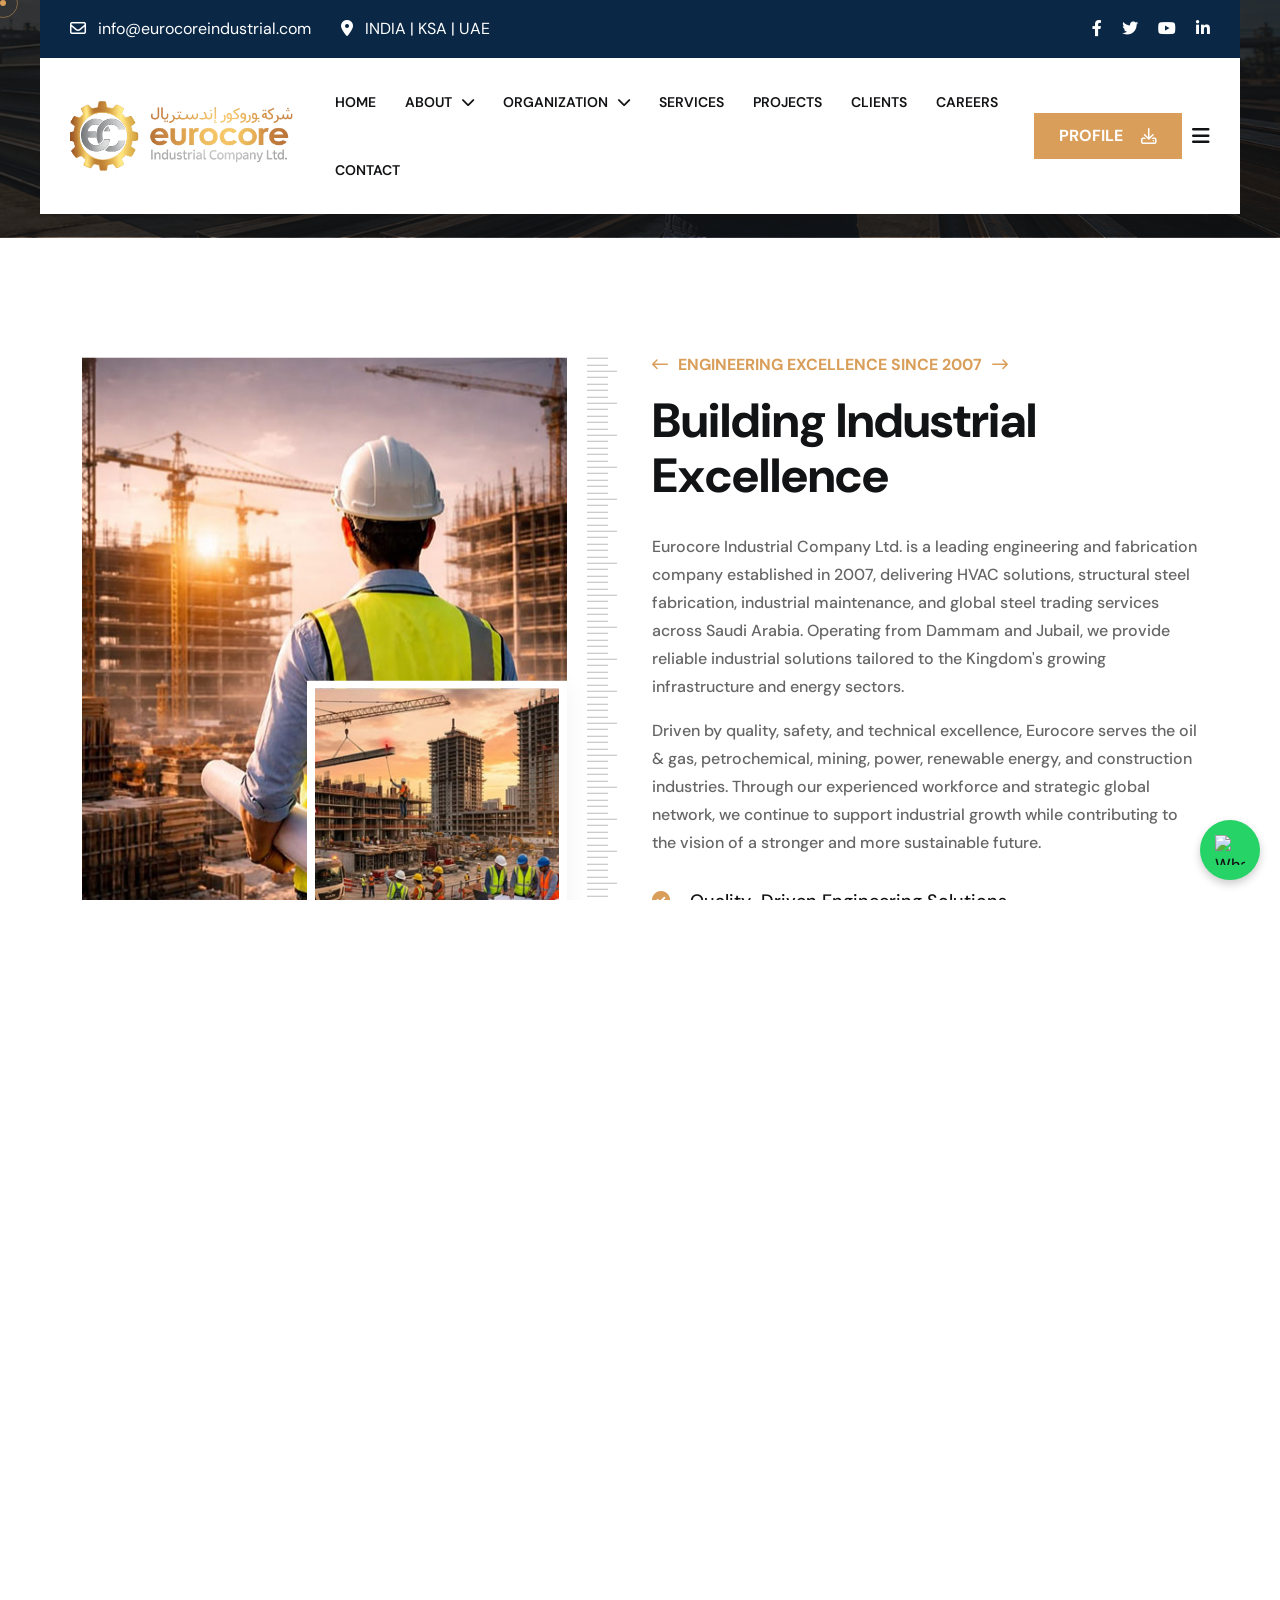
==== about-us.html @ 572342b6 "changed about link" ====
<!DOCTYPE html>
<html lang="en">
    <!--<< Header Area >>-->
     <head>
        <!-- ========== Meta Tags ========== -->
        <meta charset="UTF-8">
        <meta http-equiv="X-UA-Compatible" content="IE=edge">
        <meta name="viewport" content="width=device-width, initial-scale=1">
        <meta name="author" content="gramentheme">
        <meta name="description" content="Eurocore Industrial Company Ltd">
        <!-- ======== Page title ============ -->
        <title>Eurocore Industrial Company Ltd</title>
        <!--<< Favcion >>-->
        <link rel="shortcut icon" href="assets/img/favicon.ico">
        <!--<< Bootstrap min.css >>-->
        <link rel="stylesheet" href="assets/css/bootstrap.min.css">
        <!--<< All Min Css >>-->
        <link rel="stylesheet" href="assets/css/all.min.css">
        <!--<< Animate.css >>-->
        <link rel="stylesheet" href="assets/css/animate.css">
        <!-- Splitting css -->
        <link rel="stylesheet" href="assets/css/splitting.css">
        <!--<< Magnific Popup.css >>-->
        <link rel="stylesheet" href="assets/css/magnific-popup.css">
        <!--<< MeanMenu.css >>-->
        <link rel="stylesheet" href="assets/css/meanmenu.css">
        <!--<< Swiper Bundle.css >>-->
        <link rel="stylesheet" href="assets/css/swiper-bundle.min.css">
        <!--<< Nice Select.css >>-->
        <link rel="stylesheet" href="assets/css/nice-select.css">
        <!--<< Color.css >>-->
        <link rel="stylesheet" href="assets/css/color.css">
        <!--<< Main.css >>-->
        <link rel="stylesheet" href="assets/css/main.css">
    </head>
    <body>

           <!-- Preloader Start -->
<div id="preloader" class="preloader">
    <div class="animation-preloader">

        <!-- Logo Loader -->
        <div class="logo-loader">
            <img src="assets/img/logo.png" alt="Eurocore Logo">
        </div>

    </div>

    <div class="loader">
        <div class="row">
            <div class="col-3 loader-section section-left">
                <div class="bg"></div>
            </div>
            <div class="col-3 loader-section section-left">
                <div class="bg"></div>
            </div>
            <div class="col-3 loader-section section-right">
                <div class="bg"></div>
            </div>
            <div class="col-3 loader-section section-right">
                <div class="bg"></div>
            </div>
        </div>
    </div>
</div>
<!-- Preloader End -->
        <!--<< Mouse Cursor Start >>-->  
        <div class="mouse-cursor cursor-outer"></div>
        <div class="mouse-cursor cursor-inner"></div>

        <!-- Back To Top Start -->
        <button id="back-top" class="back-to-top">
            <i class="fa-regular fa-arrow-up"></i>
        </button>

        <!-- Offcanvas Area Start -->
        <div class="fix-area">
            <div class="offcanvas__info">
                <div class="offcanvas__wrapper">
                    <div class="offcanvas__content">
                        <div class="offcanvas__top mb-5 d-flex justify-content-between align-items-center">
                            <div class="offcanvas__logo">
                                <a href="index.html">
                                    <img src="assets/img/logo/logo.png" alt="logo-img">
                                </a>
                            </div>
                            <div class="offcanvas__close">
                                <button>
                                <i class="fas fa-times"></i>
                                </button>
                            </div>
                        </div>
                        <p class="text d-none d-xl-block">
                          Eurocore Industrial Company is a leading Saudi-based engineering and fabrication firm established in 2007. With operations in Dammam and Jubail, we deliver high-quality fabrication, infrastructure, HVAC, and steel trading solutions, driven by excellence, safety, and innovation.
                        </p>
                        <div class="mobile-menu fix mb-3"></div>
                        <div class="offcanvas__contact">
                            <h4>Contact Info</h4>
                            <ul>
                                <li class="d-flex align-items-center">
                                    <div class="offcanvas__contact-icon">
                                        <i class="fal fa-map-marker-alt"></i>
                                    </div>
                                    <div class="offcanvas__contact-text">
                                        <a target="_blank" href="#">INDIA | KSA | UAE</a>
                                    </div>
                                </li>
                                <li class="d-flex align-items-center">
                                    <div class="offcanvas__contact-icon mr-15">
                                        <i class="fal fa-envelope"></i>
                                    </div>
                                    <div class="offcanvas__contact-text">
                                        <a href="mailto:info@eurocoreindustrial.com"><span class="mailto:info@eurocoreindustrial.com">info@eurocoreindustrial.com</span></a>
                                    </div>
                                </li>
                                
                                <li class="d-flex align-items-center">
                                    <div class="offcanvas__contact-icon mr-15">
                                        <i class="far fa-phone"></i>
                                    </div>
                                    <div class="offcanvas__contact-text">
                                       <a href="tel:966556684906">+966 55 668 4906</a>
                                    </div>
                                </li>
                            </ul>
                            
                            <div class="social-icon d-flex align-items-center">
                                <a href="#"><i class="fab fa-facebook-f"></i></a>
                                <a href="#"><i class="fab fa-twitter"></i></a>
                                <a href="#"><i class="fab fa-youtube"></i></a>
                                <a href="#"><i class="fab fa-linkedin-in"></i></a>
                            </div>
                        </div>
                    </div>
                </div>
            </div>
        </div>
        <div class="offcanvas__overlay"></div>

       <!-- Header Section Start -->
        <header class="header-section-2">
            <div class="container-fluid">
                <div class="header-top-wrapper-2">
                    <ul class="contact-list">
                        <li>
                            <i class="far fa-envelope"></i>
                            <a href="mailto:info@eurocoreindustrial.com">info@eurocoreindustrial.com</a>
                        </li>
                        <li>
                            <i class="fa-sharp fa-solid fa-location-dot"></i>
                            INDIA | KSA | UAE
                        </li>
                        <!--<li>
                            <i class="fa-regular fa-phone"></i>
                            <a href="tel:2086660112">+208-666-0112</a>
                        </li>-->
                    </ul>
                    <div class="top-right">
                        
                        <div class="social-icon d-flex align-items-center">
                            <a href="#"><i class="fab fa-facebook-f"></i></a>
                            <a href="#"><i class="fab fa-twitter"></i></a>
                            <a href="#"><i class="fab fa-youtube"></i></a>
                            <a href="#"><i class="fab fa-linkedin-in"></i></a>
                        </div>
                    </div>
                </div>
                <div id="header-sticky" class="header-2">
                    <div class="mega-menu-wrapper">
                        <div class="header-main">
                            <div class="header-left">
                                <div class="logo">
                                    <a href="index.html" class="header-logo">
                                        <img src="assets/img/logo/logo.png" alt="logo-img">
                                    </a>
                                </div>
                            </div>
                            <div class="header-right d-flex justify-content-end align-items-center">
                                <div class="mean__menu-wrapper">
                                    <div class="main-menu">
                                        <nav id="mobile-menu">
                                    <ul>
                                        <li>
                                            <a href="index.html">Home</a>
                                        </li>
                                        <li>
                                            <a href="javascript:void(0);">
                                                About
                                                <i class="fas fa-chevron-down"></i>
                                            </a>
                                            <ul class="submenu">
                                               <li><a href="about-us.html">About Us</a></li>
                                                <li><a href="team.html"> Our Team</a></li>
                                            </ul>
                                        </li>
                                        <li>
                                            <a href="javascript:void(0);">
                                                Organization
                                                <i class="fas fa-chevron-down"></i>
                                            </a>
                                            <ul class="submenu">
                                               <li><a href="organization.html">Organization</a>
                                                <li><a href="commodities.html">Commodities</a></li>
                                            </ul>
                                        </li>
                                         <li>
                                            <a href="services.html">Services</a>
                                        </li>
                                          <li>
                                            <a href="projects.html">Projects</a>
                                        </li>
                                          <li>
                                            <a href="clients.html">Clients</a>
                                        </li>
                                          <li>
                                            <a href="careers.html">Careers</a>
                                        </li>
                                        <li>
                                            <a href="contact.html">Contact</a>
                                        </li>
                                    </ul>
                                </nav>
                                    </div>
                                </div>
                                <div class="profile-button">
                                    <a href="assets/img/eurocore-business-profile.pdf" class="theme-btn" download>
                                        PROFILE
                                        <i class="fa-regular fa-download"></i>
                                    </a>
                                </div>
                                

                                <div class="header__hamburger d-xl-block my-auto">
                                    <div class="sidebar__toggle">
                                        <i class="fas fa-bars"></i>
                                    </div>
                                </div>
                            </div>
                            </div>
                        </div>
                    </div>
                </div>
            </div>
        </header> 


        <!-- Search Area Start -->
        <div class="search-wrap">
            <div class="search-inner">
                <i class="fas fa-times search-close" id="search-close"></i>
                <div class="search-cell">
                    <form method="get">
                        <div class="search-field-holder">
                            <input type="search" class="main-search-input" placeholder="Search...">
                        </div>
                    </form>
                </div>
            </div>
        </div>

        <div id="smooth-wrapper">
            <div id="smooth-content">
                <!-- Breadcrumb Section Start -->
        <div class="breadcrumb-wrapper bg-cover" style="background-image: url('assets/img/breadcrumb-bg.jpg');">
            
            <div class="container">
                <div class="breadcrumb-wrapper-items">
                    <div class="page-heading">
                        <div class="breadcrumb-sub-title">
                            <h1 class="wow fadeInUp" data-wow-delay=".3s">About</h1>
                        </div>
                        <ul class="breadcrumb-items wow fadeInUp" data-wow-delay=".5s">
                            <li>
                                <a href="index.html">
                                Home
                                </a>
                            </li>
                            <li>
                                <i class="fa-sharp fa-solid fa-slash-forward"></i>
                            </li>
                            <li>
                                About 
                            </li>
                        </ul>
                    </div>
                    <div class="breadcrumb-image">
                        <img src="assets/img/breadcrumb-image.png" alt="img" class="float-bob-x">
                        <div class="bar-shape">
                            <img src="assets/img/breadcrumb-bar.png" alt="img">
                        </div>
                    </div>
                </div>
            </div>
        </div>

        <!-- About Section Start -->
       <section class="about-section fix section-padding pb-5.8">
            
            <div class="container">
                <div class="about-wrapper">
                    <div class="row g-4">
                        <div class="col-lg-6">
                            <div class="about-image">
                                <img src="assets/img/about/01.jpg" alt="img" class="wow fadeInLeft" data-wow-delay=".2s">
                                <div class="about-image-2 wow fadeInUp" data-wow-delay=".4s">
                                    <img src="assets/img/about/02.jpg" alt="img">
                                    
                                </div>
                                <div class="about-line-shape">
                                    <img src="assets/img/about/about-shape-3.png" alt="img">
                                </div>
                            </div>
                        </div>
                        <div class="col-lg-6">
                            <div class="about-content">
                                <div class="section-title">
                                    <h6 class="wow fadeInUp"><i class="fa-regular fa-arrow-left-long"></i>Engineering Excellence Since 2007<i class="fa-regular fa-arrow-right-long"></i></h6>
                                    <h2 class="splt-txt wow" data-splitting>Building Industrial Excellence</h2>
                                </div>
                                <p class="mt-3 mt-md-0 wow fadeInUp" data-wow-delay=".4s">
                                    Eurocore Industrial Company Ltd. is a leading engineering and fabrication company established in 2007, delivering HVAC solutions, structural steel fabrication, industrial maintenance, and global steel trading services across Saudi Arabia. Operating from Dammam and Jubail, we provide reliable industrial solutions tailored to the Kingdom's growing infrastructure and energy sectors.
                                </p>

                                <p class="mt-3 wow fadeInUp" data-wow-delay=".6s">
                                    Driven by quality, safety, and technical excellence, Eurocore serves the oil & gas, petrochemical, mining, power, renewable energy, and construction industries. Through our experienced workforce and strategic global network, we continue to support industrial growth while contributing to the vision of a stronger and more sustainable future.
                                </p>
                                <ul class="list-items wow fadeInUp" data-wow-delay=".2s">
                                    <li> <i class="fa-solid fa-circle-check"></i>
                                        Quality-Driven Engineering Solutions
                                    </li>
                                    <li> <i class="fa-solid fa-circle-check"></i>
                                        Committed to Safety & Technical Excellence
                                    </li>
                                    <li> <i class="fa-solid fa-circle-check"></i>
                                        Trusted Partner for Industrial Projects Since 2007
                                    </li>
                                </ul>
                               
                            </div>
                        </div>
                    </div>
                </div>
            </div>
        </section>



<!-- Strategic Global Network Section Starts -->
<section class="global-network-section fix section-padding">

    <!-- Full Width Background -->
    <img src="assets/img/about/global-bg.png"
         alt="Global Network"
         class="network-bg">

    <div class="container">
        <div class="about-wrapper">

            <div class="row">
                <div class="col-lg-7">

                    <div class="about-content">

                        <div class="section-title">
                            <h6 class="wow fadeInUp">
                                <i class="fa-regular fa-arrow-left-long"></i>
                                EUROCORE NETWORK
                                <i class="fa-regular fa-arrow-right-long"></i>
                            </h6>

                            <h2 class="splt-txt wow" data-splitting>
                                EUROCORE STRATEGIC <br> 
                                GLOBAL NETWORK
                               
                            </h2>
                        </div>

                        <h6 class="mb-4 global-title">
                            Global Reach. Local Expertise. 
                            INDIA | KSA | UAE
                        </h6>

                        <p>
                            Eurocore Industrial Company Ltd. operates through a highly integrated strategic network spanning India, Saudi Arabia, and the United Arab Emirates.
                        </p>

                        <p>
                            This trilateral presence allows us to bridge the gap between global manufacturing powerhouses and the Middle East's most ambitious infrastructure projects.
                        </p>

                        <p>
                            By maintaining local operational hubs in the KSA and UAE, supported by a robust engineering and legal framework in India, we provide our clients with seamless cross-border logistics, secure trade finance, and localized technical expertise.
                        </p>

                        <p>
                            Our global reach is the foundation of our ability to deliver large-scale industrial solutions with the speed and reliability that modern energy and construction sectors demand.
                        </p>

                    </div>

                </div>
            </div>

        </div>
    </div>

</section>
        <!-- Strategic Global Network Section End -->



        <!--  Our Values & Goals Section Start -->
        <section class="testimonial-section fix section-padding section-bg">
            <div class="arrow-shape float-bob-y">
                <img src="assets/img/about/arrow-shape.png" alt="img">
            </div>
            <div class="building-shape float-bob-x">
                <img src="assets/img/about/building-shape.png" alt="img">
            </div>
            <div class="testimonial-image">
                <img src="assets/img/about/values&goals.jpg" alt="img">
            </div>
            <div class="container">
                <div class="testimonial-wrapper">
                    <div class="row g-4">
                        <div class="col-lg-7">
                            <div class="testimonial-content">
                        <div class="section-title">
                    <h6 class="wow fadeInUp">
                        <i class="fa-regular fa-arrow-left-long"></i>
                        Our Values & Goals
                        <i class="fa-regular fa-arrow-right-long"></i>
                    </h6>
                    <h2 class="text-white splt-txt wow" data-splitting>
                        Building Excellence Through <br> Quality & Innovation
                    </h2>
                </div>

<div class="mt-4">
    <div class="testi-content">
        <h4 class="text-white mb-3">Our Values</h4>
        <p class="text-white">
            Eurocore is committed to maintaining a leading position in engineering, steel structure,
            and mechanical projects by delivering quality services through technical competence,
            professional expertise, and an unwavering commitment to safety.
        </p>

        <p class="text-white mt-3">
            We believe customer satisfaction is our greatest asset. By maintaining close relationships
            with our clients throughout every phase of a project, we ensure their requirements are
            fully understood and delivered with excellence and reliability.
        </p>

        <h4 class="text-white mt-4 mb-3">Our Goals</h4>

        <p class="text-white">
            Our goal is to be recognized as a leading provider of specialized industrial services and
            products across Saudi Arabia by partnering with world-class organizations and adopting
            industry best practices.
        </p>

        <p class="text-white mt-3">
            Through collaboration, technology transfer, and continuous innovation, we strive to create
            sustainable solutions that contribute to the Kingdom's industrial growth and long-term success.
        </p>
    </div>
</div>
        </section>



        <!--------------------Quality Statement------------------------>

       <section class="work-process-section-3 fix section-padding section-bg-2">
    
    <div class="container">
        
        <div class="section-title text-center mb-60">
            <h6>
                <i class="fa-regular fa-arrow-left-long"></i>
                Quality Statement
                <i class="fa-regular fa-arrow-right-long"></i>
            </h6>
            <h2>Our Commitment to Quality Excellence</h2>
            <p>EUROCORE recognizes and understands that the full involvement of all employees is necessary to achieve all our goals.<br>
                We always strive to provide quality & reliable service to all our clients.</p>
        </div>

        <div class="row g-4">

            <!-- 01 -->
            <div class="col-lg-4 col-md-6">
                <div class="work-process-box h-100">
                   
                    <div class="content">
                        <p>The Management of EUROCORE has the ultimate responsibility for establishing and maintaining quality.</p>
                    </div>
                </div>
            </div>

            <!-- 02 -->
            <div class="col-lg-4 col-md-6">
                <div class="work-process-box h-100">
                    
                    <div class="content">
                        <p>Our quality control measures are implemented in every location through individual Project Managers and Senior Managers.</p>
                    </div>
                </div>
            </div>

            <!-- 03 -->
            <div class="col-lg-4 col-md-6">
                <div class="work-process-box h-100">
                   
                    <div class="content">
                        <p>Quality Control and Quality Assurance Engineers are assigned to each location by Project Managers and Senior Managers.</p>
                    </div>
                </div>
            </div>

            <!-- 04 -->
            <div class="col-lg-4 col-md-6">
                <div class="work-process-box h-100">
                    
                    <div class="content">
                        <p>The Engineers work with Project Managers to ensure standards and specifications are met. Daily briefings reinforce quality objectives.</p>
                    </div>
                </div>
            </div>

            <!-- 05 -->
            <div class="col-lg-4 col-md-6">
                <div class="work-process-box h-100">
                   
                    <div class="content">
                        <p>Internal Non-Conformance Reports provide a common method for identifying quality concerns and implementing corrective actions.</p>
                    </div>
                </div>
            </div>

            <!-- 06 -->
            <div class="col-lg-4 col-md-6">
                <div class="work-process-box h-100">
                   
                    <div class="content">
                        <p>Supervisors initiate corrective actions whenever faults are identified, aiming to eliminate rework and work rejection.</p>
                    </div>
                </div>
            </div>

        </div>
    </div>
</section>

 <!--------------------Quality Statement End------------------------>

     
      

         <!-- Footer Section Start -->
                <footer class="footer-section style-radius bg-cover bg-cover" style="background-image: url('assets/img/footer/bg.jpg');">
                    <div class="container">
                        <div class="contact-info-area">
                            <a href="index.html" class="logo-img wow fadeInUp" data-wow-delay=".2s">
                                 <img src="assets/img/logo/logo.png" alt="img">
                            </a>
                            <div class="contact-info-items wow fadeInUp" data-wow-delay=".4s">
                                <div class="icon">
                                    <i class="fa-sharp fa-solid fa-location-dot"></i>
                                </div>
                                <div class="content">
                                    <p>Office location</p>
                                    <h3>
                                        INDIA | KSA | UAE
                                    </h3>
                                </div>
                            </div>
                            <div class="contact-info-items wow fadeInUp" data-wow-delay=".6s">
                                <div class="icon">
                                    <i class="fa-solid fa-envelope"></i>
                                </div>
                                <div class="content">
                                    <p>send email</p>
                                    <h3>
                                        <a href="mailto:info@eurocoreindustrial.com">info@eurocoreindustrial.com</a>
                                    </h3>
                                </div>
                            </div>
                            <div class="contact-info-items wow fadeInUp" data-wow-delay=".8s">
                                <div class="icon">
                                    <i class="fa-solid fa-phone-volume"></i>
                                </div>
                                <div class="content">
                                    <p>call</p>
                                    <h3>
                                        <a href="tel:966556684906">+966 55 668 4906</a>
                                    </h3>
                                </div>
                            </div>
                        </div>
                        <div class="footer-widgets-wrapper">
                            <div class="row">
                                <div class="col-xl-4 col-lg-4 col-md-6 wow fadeInUp" data-wow-delay=".2s">
                                    <div class="single-footer-widget">
                                        <div class="widget-head">
                                            <h5>About Company</h5>
                                        </div>
                                        <div class="footer-content">
                                           <p>
                                                Trusted engineering and fabrication solutions across Saudi Arabia since 2007.
                                           </p>
                                            <div class="social-icon d-flex align-items-center">
                                                <a href="#"><i class="fab fa-facebook-f"></i></a>
                                                <a href="#"><i class="fab fa-twitter"></i></a>
                                                <a href="#"><i class="fab fa-youtube"></i></a>
                                                <a href="#"><i class="fab fa-linkedin-in"></i></a>
                                            </div>
                                        </div>
                                    </div>
                                </div>
                                <div class="col-xl-2 col-lg-4 col-md-6 wow fadeInUp" data-wow-delay=".4s">
                                    <div class="single-footer-widget">
                                        <div class="widget-head">
                                            <h5>Quick Link</h5>
                                        </div>
                                        <ul class="list-area">
                                            <li>
                                                <a href="about-us.html">
                                                    <i class="fa-solid fa-chevrons-right"></i>
                                                    About 
                                                </a>
                                            </li>
                                            <li>
                                                <a href="organization.html">
                                                    <i class="fa-solid fa-chevrons-right"></i>
                                                    Organization
                                                </a>
                                            </li>
                                            <li>
                                                <a href="projects.html">
                                                    <i class="fa-solid fa-chevrons-right"></i>
                                                    Projects
                                                </a>
                                            </li>
                                            <li>
                                                <a href="contact.html">
                                                    <i class="fa-solid fa-chevrons-right"></i>
                                                    Clients
                                                </a>
                                            </li>
                                              <li>
                                                <a href="contact.html">
                                                    <i class="fa-solid fa-chevrons-right"></i>
                                                    Contact
                                                </a>
                                            </li>
                                        </ul>
                                    </div>
                                </div>
                                <div class="col-xl-3 col-lg-4 col-md-6 ps-lg-5 wow fadeInUp" data-wow-delay=".6s">
                                    <div class="single-footer-widget">
                                        <div class="widget-head">
                                            <h5>Our Services</h5>
                                        </div>
                                        <ul class="list-area">
                                            <li>
                                                <a href="services.html">
                                                    <i class="fa-solid fa-chevrons-right"></i>
                                                    HVAC Solutions
                                                </a>
                                            </li>
                                            <li>
                                                <a href="services.html">
                                                    <i class="fa-solid fa-chevrons-right"></i>
                                                    Fabrication Services
                                                </a>
                                            </li>
                                            <li>
                                                <a href="services.html">
                                                    <i class="fa-solid fa-chevrons-right"></i>
                                                    Industrial Services
                                                </a>
                                            </li>
                                            <li>
                                                <a href="services.html">
                                                    <i class="fa-solid fa-chevrons-right"></i>
                                                   Trading & Procurement
                                                </a>
                                            </li>
                                           
                                        </ul>
                                    </div>
                                </div>
                                <div class="col-xl-3 col-lg-4 col-md-6 ps-lg-5 wow fadeInUp" data-wow-delay=".8s">
                                    <div class="single-footer-widget">
                                        <div class="widget-head">
                                            <h5>Featured Projects</h5>
                                        </div>
                                        <div class="footer-gallery">
                                            <div class="gallery-wrap">
                                                <div class="gallery-item">
                                                    <div class="thumb">
                                                        <a href="assets/img/footer/gallery-1.jpg" class="img-popup">
                                                            <img src="assets/img/footer/gallery-1.jpg" alt="gallery-img">
                                                            <div class="icon">
                                                                <i class="far fa-plus"></i>
                                                            </div>
                                                        </a>
                                                    </div>
                                                    <div class="thumb">
                                                        <a href="assets/img/footer/gallery-2.jpg" class="img-popup">
                                                            <img src="assets/img/footer/gallery-2.jpg" alt="gallery-img">
                                                            <div class="icon">
                                                                <i class="far fa-plus"></i>
                                                            </div>
                                                        </a>
                                                    </div>
                                                    <div class="thumb">
                                                        <a href="assets/img/footer/gallery-3.jpg" class="img-popup">
                                                            <img src="assets/img/footer/gallery-3.jpg" alt="gallery-img">
                                                            <div class="icon">
                                                                <i class="far fa-plus"></i>
                                                            </div>
                                                        </a>
                                                    </div>
                                                </div>
                                                <div class="gallery-item">
                                                    <div class="thumb">
                                                        <a href="assets/img/footer/gallery-4.jpg" class="img-popup">
                                                            <img src="assets/img/footer/gallery-4.jpg" alt="gallery-img">
                                                            <div class="icon">
                                                                <i class="far fa-plus"></i>
                                                            </div>
                                                        </a>
                                                    </div>
                                                    <div class="thumb">
                                                        <a href="assets/img/footer/gallery-5.jpg" class="img-popup">
                                                            <img src="assets/img/footer/gallery-5.jpg" alt="gallery-img">
                                                            <div class="icon">
                                                                <i class="far fa-plus"></i>
                                                            </div>
                                                        </a>
                                                    </div>
                                                    <div class="thumb">
                                                        <a href="assets/img/footer/gallery-6.jpg" class="img-popup">
                                                            <img src="assets/img/footer/gallery-6.jpg" alt="gallery-img">
                                                            <div class="icon">
                                                                <i class="far fa-plus"></i>
                                                            </div>
                                                        </a>
                                                    </div>
                                                </div>
                                            </div>
                                        </div>
                                    </div>
                                </div>
                            </div>
                        </div>
                        <div class="footer-bottom">
                            <p>© 2026 All rights reserved. Powered by <a href="https://signroots.com/" target="_blank" rel="noopener noreferrer">signrOots</a></p>
                        </div>
                    </div>
                </footer> 
            </div>
        </div>
       
        
        
         <!-- WhatsApp Chat Button -->
        <a href="https://wa.me/966556684906?text=Hello!%20I%20would%20like%20to%20know%20more%20about%20your%20services."
        target="_blank"
        class="whatsapp-chat-button"
        aria-label="Chat with us on WhatsApp">
            <img src="https://upload.wikimedia.org/wikipedia/commons/6/6b/WhatsApp.svg" alt="WhatsApp" />
        </a>
        <!--<< All JS Plugins >>-->
        <script src="assets/js/jquery-3.7.1.min.js"></script>
        <!--<< Viewport Js >>-->
        <script src="assets/js/viewport.jquery.js"></script>
        <!--<< Bootstrap Js >>-->
        <script src="assets/js/bootstrap.bundle.min.js"></script>
        <!--<< Gsap Js >>-->
        <script src="assets/js/gsap/gsap.js"></script>
        <!--<< Gsap Scroll Js >>-->
        <script src="assets/js/gsap/gsap-scroll-to-plugin.js"></script>
        <!--<< Gsap Scroll Smoother Js >>-->
        <script src="assets/js/gsap/gsap-scroll-smoother.js"></script>
         <!--<< Gsap Scroll Trigger Js >>-->
        <script src="assets/js/gsap/gsap-scroll-trigger.js"></script>
        <!-- Splitting Js -->
        <script src="assets/js/splitting.js"></script>
        <!--<< Nice Select Js >>-->
        <script src="assets/js/jquery.nice-select.min.js"></script>
        <!--<< Waypoints Js >>-->
        <script src="assets/js/jquery.waypoints.js"></script>
        <!--<< Counterup Js >>-->
        <script src="assets/js/jquery.counterup.min.js"></script>
        <!--<< Swiper Slider Js >>-->
        <script src="assets/js/swiper-bundle.min.js"></script>
        <!--<< MeanMenu Js >>-->
        <script src="assets/js/jquery.meanmenu.min.js"></script>
        <!--<< Magnific Popup Js >>-->
        <script src="assets/js/jquery.magnific-popup.min.js"></script>
        <!--<< Wow Animation Js >>-->
        <script src="assets/js/wow.min.js"></script>
        <!--<< Splitting Animation Js >>-->
        <script src="assets/js/splitting-animation.js"></script>
        <!--<< Main.js >>-->
        <script src="assets/js/main.js"></script>
    </body>
</html>
---- assets/css/main.css ----
/*
Theme Name: Xbuild
Author: Gramentheme
Author URI: https://themeforest.net/user/gramentheme
Description: Eurocore Industrial Company Ltd
Version: 1.0.0
*/
/*CSS Table Of Content Ends Here*/
@import url("https://fonts.googleapis.com/css2?family=DM+Sans:ital,opsz,wght@0,9..40,100..1000;1,9..40,100..1000&display=swap");
:root {
  --body: #fff;
  --black: #000;
  --white: #fff;
  --theme: #D99E59;
  --theme2: #F55B1F;
  --header: #121315;
  --text: #666666;
  --border:#D4DCED;
  --border-2: #D4DCED;
  --bg: #1E2023;
  --box-shadow: 0px 1px 14px 0px rgba(0, 0, 0, 0.13);
}

.theme-btn {
  background-color: var(--theme);
  color: var(--white);
  display: inline-block;
  font-size: 16px;
  font-weight: 700;
  padding: 24px 50px;
  border-radius: 0;
  text-transform: uppercase;
  -webkit-transition: all 0.3s ease-in-out;
  transition: all 0.3s ease-in-out;
  position: relative;
  z-index: 1;
  line-height: 1;
}
.theme-btn::before {
  content: "";
  background-color: var(--header);
  width: 0;
  height: 50%;
  position: absolute;
  top: 0;
  left: 0;
  -webkit-transition: all 0.3s cubic-bezier(0.785, 0.135, 0.15, 0.86);
  transition: all 0.3s cubic-bezier(0.785, 0.135, 0.15, 0.86);
  z-index: -1;
}
.theme-btn::after {
  content: "";
  background-color: var(--header);
  width: 0;
  height: 50%;
  position: absolute;
  bottom: 0;
  right: 0;
  -webkit-transition: all 0.3s cubic-bezier(0.785, 0.135, 0.15, 0.86);
  transition: all 0.3s cubic-bezier(0.785, 0.135, 0.15, 0.86);
  z-index: -1;
}
.theme-btn i {
  margin-left: 10px;
}
.theme-btn:hover {
  color: var(--white);
}
.theme-btn:hover::before, .theme-btn:hover::after {
  width: 100%;
}
.theme-btn.bg-white {
  background-color: var(--white);
  color: var(--header);
}
.theme-btn.bg-white:hover {
  color: var(--white);
}
@media (max-width: 767px) {
  .theme-btn {
    padding: 20px 32px;
  }
}
@media (max-width: 575px) {
  .theme-btn {
    padding: 18px 30px;
    font-size: 14px;
  }
}

.link-btn {
  display: inline-block;
  color: var(--text);
  text-align: center;
  font-family: "DM Sans";
  font-size: 16px;
  font-weight: 600;
  text-transform: capitalize;
}
.link-btn i {
  margin-left: 10px;
  transform: rotate(-40deg);
  transition: all 0.4s ease-in-out;
}
.link-btn:hover {
  color: var(--theme);
}
.link-btn:hover i {
  margin-left: 10px;
  transform: rotate(0);
}

/* --------------------------------------------
    Template Default Fonts & Fonts Styles
 ---------------------------------------------- */
body {
  font-family: "DM Sans", sans-serif;
  font-size: 16px;
  font-weight: 500;
  line-height: 28px;
  color: var(--text);
  background-color: var(--white);
  padding: 0;
  margin: 0;
  overflow-x: hidden;
}

ul {
  padding: 0;
  margin: 0;
  list-style: none;
}

button {
  border: none;
  background-color: transparent;
  padding: 0;
}

input:focus {
  color: var(--white);
  outline: none;
}

input {
  color: var(--white);
}

h1,
h2,
h3,
h4,
h5,
h6 {
  font-family: "DM Sans", sans-serif;
  margin: 0px;
  padding: 0;
  color: var(--header);
  text-transform: capitalize;
  transition: all 0.4s ease-in-out;
}

h1 {
  font-size: 100px;
  font-weight: 700;
  line-height: 106%;
}

h2 {
  font-size: 48px;
  line-height: 115%;
  font-weight: 800;
}
@media (max-width: 767px) {
  h2 {
    font-size: 30px;
  }
}

h3 {
  font-size: 22px;
  font-weight: 700;
}
@media (max-width: 575px) {
  h3 {
    font-size: 20px;
  }
}

h4 {
  font-size: 20px;
  font-weight: 700;
}

h5 {
  font-size: 18px;
  font-weight: 700;
}

h6 {
  font-size: 16px;
  font-weight: 700;
}

a {
  text-decoration: none;
  outline: none !important;
  cursor: pointer;
  color: var(--header);
  transition: all 0.4s ease-in-out;
}

p {
  margin: 0px;
  transition: all 0.4s ease-in-out;
}

span {
  margin: 0px;
  transition: all 0.4s ease-in-out;
}

.about-section {
  position: relative;
}
.about-section .about-shape-1 {
  position: absolute;
  right: 120px;
  top: 0;
}
@media (max-width: 1399px) {
  .about-section .about-shape-1 {
    display: none;
  }
}
.about-section .about-shape-2 {
  position: absolute;
  left: 0;
  bottom: 0;
}
@media (max-width: 1399px) {
  .about-section .about-shape-2 {
    display: none;
  }
}
.about-section .about-shape-4 {
  position: absolute;
  top: 0;
  left: 0;
}
.about-section .about-shape-5 {
  position: absolute;
  bottom: 0;
  right: 0;
}

.about-wrapper {
  margin-bottom: 10px;
}
@media (max-width: 1399px) {
  .about-wrapper {
    margin-bottom: 0;
  }
}
@media (max-width: 991px) {
  .about-wrapper {
    margin-bottom: 0;
  }
}
.about-wrapper .about-image {
  position: relative;
  max-width: 485px;
}
@media (max-width: 991px) {
  .about-wrapper .about-image {
    max-width: 760px;
  }
}
.about-wrapper .about-image img {
  width: 100%;
  height: 100%;
}
.about-wrapper .about-image .about-image-2 {
  max-width: 260px;
  border: 8px solid var(--white);
  box-shadow: 0px 4px 25px 0px rgba(0, 0, 0, 0.06);
  position: absolute;
  bottom: -30px;
  right: -20%;
  z-index: 9;
}
@media (max-width: 575px) {
  .about-wrapper .about-image .about-image-2 {
    max-width: 200px;
  }
}
@media (max-width: 1399px) {
  .about-wrapper .about-image .about-image-2 {
    right: 0;
    bottom: 0;
  }
}
.about-wrapper .about-image .about-image-2 img {
  width: 100%;
  height: 100%;
}
.about-wrapper .about-image .about-image-2 .video-box {
  width: 70px;
  height: 70px;
  border: 1px solid var(--theme);
  line-height: 70Px;
  text-align: center;
  position: absolute;
  top: 50%;
  left: 50%;
  transform: translate(-50%, -50%);
}
.about-wrapper .about-image .about-image-2 .video-box .video-btn {
  width: 57px;
  height: 57px;
  background-color: var(--theme);
  color: var(--white);
  line-height: 57px;
  text-align: center;
  display: inline-block;
}
.about-wrapper .about-image .about-line-shape {
  position: absolute;
  top: 0;
  right: -50px;
}
@media (max-width: 1199px) {
  .about-wrapper .about-image .about-line-shape {
    display: none;
  }
}
.about-wrapper .about-content {
  position: relative;
  z-index: 9;
}
.about-wrapper .about-content .list-items {
  margin-top: 30px;
  border-bottom: 1px solid var(--border);
  padding-bottom: 30px;
  margin-bottom: 30px;
}
.about-wrapper .about-content .list-items li {
  font-size: 18px;
  font-weight: 500;
  color: var(--header);
}
@media (max-width: 575px) {
  .about-wrapper .about-content .list-items li {
    font-size: 16px;
  }
}
.about-wrapper .about-content .list-items li:not(:last-child) {
  margin-bottom: 10px;
}
.about-wrapper .about-content .list-items li i {
  margin-right: 15px;
  color: var(--theme);
}
.about-wrapper .about-content .about-author {
  display: flex;
  align-items: center;
  gap: 60px;
  margin-top: 50px;
}
@media (max-width: 1199px) {
  .about-wrapper .about-content .about-author {
    flex-wrap: wrap;
    gap: 20px;
  }
}
@media (max-width: 767px) {
  .about-wrapper .about-content .about-author {
    margin-top: 35px;
  }
}
@media (max-width: 575px) {
  .about-wrapper .about-content .about-author {
    margin-top: 25px;
  }
}
.about-wrapper .about-content .about-author .author-image {
  display: flex;
  align-items: center;
  gap: 15px;
}
.about-wrapper .about-content .about-author .author-image .content p {
  font-size: 14px;
  color: var(--text);
  font-weight: 500;
}

.about-wrapper-2 .about-image {
  position: relative;
  max-width: 410px;
  z-index: 9;
}
@media (max-width: 1199px) {
  .about-wrapper-2 .about-image {
    max-width: 750px;
  }
}
.about-wrapper-2 .about-image img {
  width: 100%;
  height: 100%;
}
.about-wrapper-2 .about-image::before {
  position: absolute;
  top: 10%;
  left: 0;
  content: "";
  width: 105%;
  height: 123%;
  border: 1px solid var(--theme);
  z-index: -1;
}
@media (max-width: 1199px) {
  .about-wrapper-2 .about-image::before {
    display: none;
  }
}
.about-wrapper-2 .about-image .about-image-2 {
  position: absolute;
  right: -44%;
  bottom: -33%;
  border: 5px solid var(--white);
  box-shadow: var(--box-shadow);
}
@media (max-width: 1399px) {
  .about-wrapper-2 .about-image .about-image-2 {
    right: -24%;
  }
}
@media (max-width: 1199px) {
  .about-wrapper-2 .about-image .about-image-2 {
    right: 0;
    bottom: 0;
  }
  .about-wrapper-2 .about-image .about-image-2 img {
    width: 100%;
    height: 100%;
  }
}
@media (max-width: 575px) {
  .about-wrapper-2 .about-image .about-image-2 {
    max-width: 200px;
  }
}
.about-wrapper-2 .about-image .video-items {
  position: absolute;
  bottom: -28%;
  left: 22%;
}
@media (max-width: 1199px) {
  .about-wrapper-2 .about-image .video-items {
    top: 50%;
    left: 50%;
    transform: translate(-50%, -50%);
    bottom: initial;
  }
}
.about-wrapper-2 .about-image .video-items .video-btn {
  width: 58px;
  height: 58px;
  background-color: var(--theme);
  color: var(--white);
  line-height: 58px;
  text-align: center;
  display: block;
  position: relative;
  text-align: center;
  margin: 0 auto;
}
.about-wrapper-2 .about-image .video-items .video-btn::before {
  width: 70px;
  height: 70px;
  position: absolute;
  top: 50%;
  left: 50%;
  transform: translate(-50%, -50%);
  border: 1px solid var(--theme);
  content: "";
}
.about-wrapper-2 .about-image .video-items .video-text {
  color: var(--header);
  font-weight: 700;
  text-transform: uppercase;
  display: block;
  margin-top: 15px;
  font-size: 18px;
  text-align: center;
}
@media (max-width: 1199px) {
  .about-wrapper-2 .about-image .video-items .video-text {
    color: var(--white);
  }
}
.about-wrapper-2 .about-image .video-items .video-items {
  position: absolute;
  top: 50%;
  left: 50%;
  transform: translate(-50%, -50%);
}
.about-wrapper-2 .about-image .bar-shape {
  position: absolute;
  right: -26%;
  top: 0;
}
@media (max-width: 1199px) {
  .about-wrapper-2 .about-image .bar-shape {
    display: none;
  }
}
.about-wrapper-2 .about-content .icon-items {
  display: flex;
  align-items: center;
  gap: 15px;
}
.about-wrapper-2 .about-content .icon-items .icon {
  width: 50px;
  height: 50px;
  line-height: 42px;
  text-align: center;
  background-color: var(--theme);
  color: var(--white);
  font-size: 30px;
}
.about-wrapper-2 .about-content .list-items {
  margin-top: 40px;
}
.about-wrapper-2 .about-content .list-items li {
  font-size: 18px;
  font-weight: 500;
  color: var(--header);
}
@media (max-width: 575px) {
  .about-wrapper-2 .about-content .list-items li {
    font-size: 16px;
  }
}
.about-wrapper-2 .about-content .list-items li:not(:last-child) {
  margin-bottom: 10px;
}
.about-wrapper-2 .about-content .list-items li i {
  margin-right: 15px;
  color: var(--theme);
}
.about-wrapper-2 .about-content .about-author {
  display: flex;
  align-items: center;
  gap: 60px;
  margin-top: 50px;
}
@media (max-width: 1399px) {
  .about-wrapper-2 .about-content .about-author {
    flex-wrap: wrap;
    gap: 20px;
  }
}
@media (max-width: 767px) {
  .about-wrapper-2 .about-content .about-author {
    margin-top: 35px;
  }
}
@media (max-width: 575px) {
  .about-wrapper-2 .about-content .about-author {
    margin-top: 25px;
  }
}
.about-wrapper-2 .about-content .about-author .author-image {
  display: flex;
  align-items: center;
  gap: 15px;
}
.about-wrapper-2 .about-content .about-author .author-image .content p {
  font-size: 14px;
  color: var(--text);
  font-weight: 500;
}

.about-section-3 {
  margin: 0 50px;
  border-radius: 30px;
}
@media (max-width: 1199px) {
  .about-section-3 {
    margin: 0;
    border-radius: 0;
  }
}

.about-wrapper-3 .about-content {
  background-color: var(--white);
  border-radius: 25px;
  padding: 60px 40px;
}
.about-wrapper-3 .about-content p {
  font-weight: 500;
  margin-bottom: 40px;
}
.about-wrapper-3 .about-content .list {
  padding: 25px 30px;
  background-color: #F2F5FA;
  border-radius: 15px;
}
.about-wrapper-3 .about-content .list li {
  font-size: 16px;
  font-weight: 600;
  color: var(--header);
}
.about-wrapper-3 .about-content .list li:not(:last-child) {
  margin-bottom: 15px;
}
.about-wrapper-3 .about-content .list li i {
  font-size: 20px;
  color: var(--theme);
  margin-right: 10px;
}
.about-wrapper-3 .about-content .video-image {
  position: relative;
}
.about-wrapper-3 .about-content .video-image img {
  width: 100%;
  height: 100%;
  border-radius: 10px;
}
.about-wrapper-3 .about-content .video-image .video-box {
  width: 70px;
  height: 70px;
  border: 1px solid var(--white);
  line-height: 70Px;
  text-align: center;
  position: absolute;
  top: 50%;
  left: 50%;
  transform: translate(-50%, -50%);
}
.about-wrapper-3 .about-content .video-image .video-box .video-btn {
  width: 57px;
  height: 57px;
  background-color: var(--white);
  color: var(--theme);
  line-height: 57px;
  text-align: center;
  display: inline-block;
  font-size: 22px;
}
.about-wrapper-3 .about-content .about-author {
  display: flex;
  align-items: center;
  gap: 30px;
  margin-top: 50px;
}
@media (max-width: 1199px) {
  .about-wrapper-3 .about-content .about-author {
    flex-wrap: wrap;
    gap: 20px;
  }
}
@media (max-width: 767px) {
  .about-wrapper-3 .about-content .about-author {
    margin-top: 35px;
  }
}
@media (max-width: 575px) {
  .about-wrapper-3 .about-content .about-author {
    margin-top: 25px;
  }
}
.about-wrapper-3 .about-content .about-author .author-image {
  display: flex;
  align-items: center;
  gap: 15px;
}
.about-wrapper-3 .about-content .about-author .author-image .content p {
  font-size: 14px;
  color: var(--text);
  font-weight: 500;
  margin-bottom: 0;
}
.about-wrapper-3 .about-image {
  margin-right: 55px;
  margin-top: 35px;
  max-width: 520px;
  position: relative;
  z-index: 1;
}
.about-wrapper-3 .about-image img {
  width: 100%;
  height: 100%;
  border-radius: 25px;
}
.about-wrapper-3 .about-image .arrow-shape {
  position: absolute;
  right: -55px;
  top: -35px;
  z-index: -1;
}

@-webkit-keyframes rippleOne {
  70% {
    -webkit-box-shadow: 0 0 0 40px rgba(244, 68, 56, 0);
    box-shadow: 0 0 0 40px rgba(244, 68, 56, 0);
  }
  100% {
    -webkit-box-shadow: 0 0 0 0 rgba(244, 68, 56, 0);
    box-shadow: 0 0 0 0 rgba(244, 68, 56, 0);
  }
}
@keyframes rippleOne {
  70% {
    -webkit-box-shadow: 0 0 0 40px rgba(244, 68, 56, 0);
    box-shadow: 0 0 0 40px rgba(244, 68, 56, 0);
  }
  100% {
    -webkit-box-shadow: 0 0 0 0 rgba(244, 68, 56, 0);
    box-shadow: 0 0 0 0 rgba(244, 68, 56, 0);
  }
}
@keyframes cir36 {
  100% {
    transform: rotate(360deg);
  }
}
@keyframes rounded {
  50% {
    transform: rotate(15deg);
  }
}
@keyframes up-down {
  0% {
    transform: translateY(10px);
  }
  100% {
    transform: translateY(-10px);
  }
}
@-webkit-keyframes spinner {
  to {
    -webkit-transform: rotateZ(360deg);
    transform: rotateZ(360deg);
  }
}
@keyframes spinner {
  to {
    -webkit-transform: rotateZ(360deg);
    transform: rotateZ(360deg);
  }
}
@-webkit-keyframes letters-loading {
  0%, 75%, 100% {
    opacity: 0;
    transform: rotateY(-90deg);
  }
  25%, 50% {
    opacity: 1;
    transform: rotateY(0deg);
  }
}
@keyframes letters-loading {
  0%, 75%, 100% {
    opacity: 0;
    transform: rotateY(-90deg);
  }
  25%, 50% {
    opacity: 1;
    transform: rotateY(0deg);
  }
}
@keyframes loaderspin {
  0% {
    transform: translate(-50%, -50%) rotate(0deg);
  }
  100% {
    transform: translate(-50%, -50%) rotate(360deg);
  }
}
@keyframes tpswing {
  0% {
    -webkit-transform: rotate(20deg);
    -ms-transform: rotate(20deg);
    transform: rotate(20deg);
  }
  100% {
    -webkit-transform: rotate(0deg);
    -ms-transform: rotate(0deg);
    transform: rotate(0deg);
  }
}
@keyframes width {
  0% {
    width: 0%;
  }
  100% {
    width: 100%;
  }
}
@-webkit-keyframes width {
  0% {
    width: 0%;
  }
  100% {
    width: 100%;
  }
}
@-webkit-keyframes loaderspin {
  0% {
    transform: translate(-50%, -50%) rotate(0deg);
  }
  100% {
    transform: translate(-50%, -50%) rotate(360deg);
  }
}
@keyframes loaderpulse {
  0% {
    transform: scale(1);
  }
  100% {
    transform: scale(1.2);
  }
}
@keyframes rounded {
  50% {
    transform: rotate(20deg);
  }
}
@keyframes cir36 {
  100% {
    transform: rotate(360deg);
  }
}
.float-bob-y {
  -webkit-animation-name: float-bob-y;
  animation-name: float-bob-y;
  -webkit-animation-duration: 3s;
  animation-duration: 3s;
  -webkit-animation-iteration-count: infinite;
  animation-iteration-count: infinite;
  -webkit-animation-timing-function: linear;
  animation-timing-function: linear;
}

@-webkit-keyframes float-bob-y {
  0% {
    -webkit-transform: translateY(-30px);
    transform: translateY(-30px);
  }
  50% {
    -webkit-transform: translateY(-10px);
    transform: translateY(-10px);
  }
  100% {
    -webkit-transform: translateY(-30px);
    transform: translateY(-30px);
  }
}
@keyframes float-bob-y {
  0% {
    -webkit-transform: translateY(-30px);
    transform: translateY(-30px);
  }
  50% {
    -webkit-transform: translateY(-10px);
    transform: translateY(-10px);
  }
  100% {
    -webkit-transform: translateY(-30px);
    transform: translateY(-30px);
  }
}
.float-bob-x {
  -webkit-animation-name: float-bob-x;
  animation-name: float-bob-x;
  -webkit-animation-duration: 3s;
  animation-duration: 3s;
  -webkit-animation-iteration-count: infinite;
  animation-iteration-count: infinite;
  -webkit-animation-timing-function: linear;
  animation-timing-function: linear;
}

@-webkit-keyframes float-bob-x {
  0% {
    -webkit-transform: translateX(0px);
    transform: translateX(30px);
  }
  50% {
    -webkit-transform: translateX(10px);
    transform: translateX(10px);
  }
  100% {
    -webkit-transform: translateX(30px);
    transform: translateX(30px);
  }
}
@keyframes float-bob-x {
  0% {
    -webkit-transform: translateX(30px);
    transform: translateX(30px);
  }
  50% {
    -webkit-transform: translateX(10px);
    transform: translateX(10px);
  }
  100% {
    -webkit-transform: translateX(30px);
    transform: translateX(30px);
  }
}
@keyframes bounce-x {
  0% {
    -webkit-transform: translateX(0);
    transform: translateX(0);
  }
  50% {
    -webkit-transform: translateX(30px);
    transform: translateX(30px);
  }
  100% {
    -webkit-transform: translateX(0);
    transform: translateX(0);
  }
}
.bounce-x {
  -webkit-animation: bounce-x 7s infinite linear;
  animation: bounce-x 7s infinite linear;
}

@keyframes criss-cross-left {
  0% {
    left: -20px;
  }
  50% {
    left: 50%;
    width: 20px;
    height: 20px;
  }
  100% {
    left: 50%;
    width: 375px;
    height: 375px;
  }
}
@keyframes criss-cross-right {
  0% {
    right: -20px;
  }
  50% {
    right: 50%;
    width: 20px;
    height: 20px;
  }
  100% {
    right: 50%;
    width: 375px;
    height: 375px;
  }
}
@keyframes rotated2 {
  0% {
    transform: rotate(0);
  }
  100% {
    transform: rotate(-360deg);
  }
}
@keyframes wave {
  0% {
    transform: translateX(0);
  }
  50% {
    transform: translateX(-25%);
  }
  100% {
    transform: translateX(-50%);
  }
}
@keyframes animate-positive {
  0% {
    width: 0;
  }
}
.splt-txt .whitespace {
  width: 8px;
}
.splt-txt.animated .char {
  -webkit-animation: fadeInRight 0.4s cubic-bezier(0.3, 0, 0.7, 1) both;
  animation: fadeInRight 0.4s cubic-bezier(0.3, 0, 0.7, 1) both;
  -webkit-animation-delay: calc(30ms * var(--char-index));
  animation-delay: calc(30ms * var(--char-index));
}

.contact-section {
  position: relative;
  z-index: 9;
}
.contact-section::before {
  position: absolute;
  top: 0;
  left: 0;
  right: 0;
  bottom: 0;
  width: 100%;
  height: 100%;
  content: "";
  z-index: -1;
  background-color: var(--theme);
  opacity: 0.8;
}
.contact-section .contact-image {
  position: absolute;
  left: 0;
  bottom: 0;
}
@media (max-width: 1399px) {
  .contact-section .contact-image {
    display: none;
  }
}

.contact-wrapper {
  position: relative;
  z-index: 9;
}
.contact-wrapper .contact-items {
  padding: 30px;
  background-color: var(--white);
}
.contact-wrapper .contact-items h3 {
  font-size: 24px;
  margin-bottom: 30px;
}
.contact-wrapper .contact-items .form-clt input, .contact-wrapper .contact-items .form-clt textarea {
  border: 1px solid var(--theme);
  background: rgba(245, 91, 31, 0.1);
  color: var(--theme);
  padding: 16px 20px;
  line-height: 1;
  width: 100%;
  text-transform: capitalize;
  outline: none;
}
.contact-wrapper .contact-items .form-clt input::placeholder, .contact-wrapper .contact-items .form-clt textarea::placeholder {
  color: var(--theme);
}
.contact-wrapper .contact-items .form-clt textarea {
  padding-bottom: 130px;
}
@media (min-width: 1200px) {
  .contact-wrapper .contact-content {
    margin-left: 20px;
  }
}
.contact-wrapper .contact-content .icon-items {
  display: flex;
  align-items: center;
  gap: 15px;
  margin-top: 30px;
}
.contact-wrapper .contact-content .icon-items .icon {
  width: 63px;
  height: 63px;
  line-height: 63px;
  background-color: transparent;
  border-radius: 50%;
  border: 1px solid var(--white);
  text-align: center;
}
.contact-wrapper .contact-content .icon-items .icon i {
  width: 39px;
  height: 39px;
  line-height: 39px;
  text-align: center;
  border-radius: 50%;
  background-color: var(--white);
  color: var(--theme);
}
.contact-wrapper .contact-content .icon-items .content span {
  color: var(--white);
  font-size: 14px;
  text-transform: capitalize;
  font-weight: 500;
}
.contact-wrapper .contact-content .icon-items .content h4 {
  margin-top: 5px;
}
.contact-wrapper .contact-content .icon-items .content h4 a {
  color: var(--white);
}

.contact-box-items {
  margin-top: 30px;
  display: flex;
  align-items: center;
  gap: 20px;
  background-color: #F2F5FA;
  padding: 50px;
}
@media (max-width: 991px) {
  .contact-box-items {
    flex-wrap: wrap;
    padding: 40px 50px;
  }
}
.contact-box-items .icon {
  width: 71px;
  height: 71px;
  line-height: 71px;
  text-align: center;
  background-color: var(--white);
  color: var(--theme);
  font-size: 50px;
}
.contact-box-items .content h3 {
  font-size: 22px;
  margin-bottom: 5px;
}
.contact-box-items .content p a {
  color: var(--text);
}


.contact-form-items .title {
  margin-bottom: 40px;
}
.contact-form-items .title h2 {
  margin-bottom: 5px;
}
.contact-form-items .form-clt {
  position: relative;
}
.contact-form-items .form-clt input, .contact-form-items .form-clt textarea {
  padding: 16px 30px;
  border: none;
  outline: none;
  background-color: #F2F5FA;
  width: 100%;
  font-size: 16px;
  font-weight: 400;
  color: var(--text);
}
@media (max-width: 575px) {
  .contact-form-items .form-clt input, .contact-form-items .form-clt textarea {
    padding: 12px 20px;
  }
}
.contact-form-items .form-clt textarea {
  padding: 18px 30px 110px;
}
@media (max-width: 575px) {
  .contact-form-items .form-clt textarea {
    padding: 12px 20px 90px;
  }
}
.contact-form-items .form-clt::placeholder {
  color: var(--text);
}
.contact-form-items .form-clt .icon {
  position: absolute;
  right: 30px;
  top: 16px;
  color: var(--text);
}

.office-google-map-wrapper iframe {
  width: 100%;
  height: 700px;
}

.cta-banner-wrapper {
  padding: 75px 60px;
  display: flex;
  align-items: center;
  justify-content: space-between;
}
@media (max-width: 1199px) {
  .cta-banner-wrapper {
    flex-wrap: wrap;
    justify-content: center;
    gap: 30px;
  }
}
@media (max-width: 991px) {
  .cta-banner-wrapper {
    padding: 60px 50px;
    text-align: center;
  }
}
@media (max-width: 767px) {
  .cta-banner-wrapper {
    padding: 50px 40px;
  }
}
@media (max-width: 575px) {
  .cta-banner-wrapper {
    padding: 40px 30px;
  }
}
.cta-banner-wrapper h2 {
  font-size: 38px;
}
@media (max-width: 767px) {
  .cta-banner-wrapper h2 {
    font-size: 34px;
  }
}
@media (max-width: 575px) {
  .cta-banner-wrapper h2 {
    font-size: 30px;
  }
}
.cta-banner-wrapper h2 b {
  color: var(--theme);
}
.cta-banner-wrapper .cta-img {
  margin-bottom: -75px;
  position: relative;
  z-index: 9;
}
@media (max-width: 1199px) {
  .cta-banner-wrapper .cta-img {
    display: none;
  }
}
.cta-banner-wrapper .cta-img .shape-img {
  position: absolute;
  top: 50%;
  left: 50%;
  transform: translate(-50%, -50%);
  z-index: -1;
}
.cta-banner-wrapper .theme-btn {
  color: var(--theme);
}

.cta-banner-wrapper-2 {
  display: flex;
  align-items: center;
  justify-content: space-between;
}
@media (max-width: 1199px) {
  .cta-banner-wrapper-2 {
    flex-wrap: wrap;
    gap: 30px;
    padding-top: 60px;
    justify-content: center;
    text-align: center;
  }
}
.cta-banner-wrapper-2 .cta-content h2 {
  font-size: 48px;
  font-weight: 800;
  color: var(--white);
  margin-bottom: 30px;
}
@media (max-width: 991px) {
  .cta-banner-wrapper-2 .cta-content h2 {
    font-size: 44px;
  }
}
@media (max-width: 767px) {
  .cta-banner-wrapper-2 .cta-content h2 {
    font-size: 40px;
  }
}
@media (max-width: 575px) {
  .cta-banner-wrapper-2 .cta-content h2 {
    font-size: 36px;
  }
}

@media (max-width: 1199px) {
  .faq-wrapper .section-title br {
    display: none;
  }
}
.faq-wrapper .faq-image img {
  width: 100%;
  height: 100%;
}
.faq-wrapper .faq-content p {
  padding-bottom: 40px;
}
.faq-wrapper .faq-content .icon-items {
  display: flex;
  align-items: center;
  gap: 20px;
  padding-top: 40px;
  border-top: 1px solid var(--border);
}
.faq-wrapper .faq-content .icon-items:not(:last-child) {
  padding-bottom: 40px;
}
.faq-wrapper .faq-content .icon-items .icon {
  width: 70px;
  height: 70px;
  line-height: 70px;
  text-align: center;
  font-size: 35px;
  background-color: var(--white);
  color: var(--theme);
  border-radius: 50%;
}
.faq-wrapper .faq-content .icon-items .content {
  flex-basis: 80%;
}
.faq-wrapper .faq-content .icon-items .content h5 {
  margin-bottom: 10px;
}
.faq-wrapper .faq-accordion {
  margin-left: 20px;
}
@media (max-width: 1199px) {
  .faq-wrapper .faq-accordion {
    margin-left: 0;
  }
}
.faq-wrapper .faq-accordion .accordion-item {
  border: 0;
  background-color: var(--white);
}
.faq-wrapper .faq-accordion .accordion-item .accordion-header {
  border: none;
}
.faq-wrapper .faq-accordion .accordion-item .accordion-header .accordion-button {
  font-weight: 700;
  color: var(--theme);
  border: 0;
  border-radius: 0;
  box-shadow: none;
  background-color: var(--white);
  padding: 25px 30px 0;
  text-transform: capitalize;
  font-size: 18px;
}
.faq-wrapper .faq-accordion .accordion-item .accordion-header .accordion-button::after {
  font-weight: 500;
  transition: all 0.3s ease-in-out !important;
  background-image: url(../../assets/img/plus.svg);
  color: var(--theme);
}
.faq-wrapper .faq-accordion .accordion-item .accordion-header .accordion-button:not(.collapsed)::after {
  background-image: url(../../assets/img/minus.svg);
  font-weight: 500;
  color: var(--theme);
  transform: rotate(0);
}
.faq-wrapper .faq-accordion .accordion-item .accordion-header .accordion-button.collapsed {
  background-color: transparent;
  padding: 25px 30px;
  color: var(--header);
}
.faq-wrapper .faq-accordion .accordion-item .accordion-collapse .accordion-body {
  padding-left: 30px;
  padding-top: 15px;
  color: var(--text);
  background-color: var(--white);
}

.faq-section {
  position: relative;
}
.faq-section .track-shape {
  position: absolute;
  bottom: 0;
  right: 5%;
}

.skills-wrapper .skills-image {
  position: relative;
}
@media (max-width: 991px) {
  .skills-wrapper .skills-image {
    height: 600px;
  }
}
@media (max-width: 767px) {
  .skills-wrapper .skills-image {
    height: 500px;
  }
}
@media (max-width: 575px) {
  .skills-wrapper .skills-image {
    height: 400px;
  }
}
.skills-wrapper .skills-image img {
  width: 100%;
  height: 100%;
  object-fit: cover;
}
.skills-wrapper .skills-image .logo-shape {
  position: absolute;
  bottom: 30px;
  left: 30px;
}
.skills-wrapper .skill-content {
  margin-left: 60px;
}
@media (max-width: 1199px) {
  .skills-wrapper .skill-content {
    margin-left: 30px;
  }
}
@media (max-width: 991px) {
  .skills-wrapper .skill-content {
    margin-left: 0;
  }
}
.skills-wrapper .skill-content p {
  border-bottom: 1px solid var(--border);
  padding-bottom: 30px;
}
.skills-wrapper .skill-content .skill-feature-items {
  margin-top: 30px;
}
.skills-wrapper .skill-content .skill-feature-items .skill-feature:not(:last-child) {
  margin-bottom: 30px;
}
.skills-wrapper .skill-content .skill-feature-items .skill-feature .box-title {
  font-size: 18px;
  font-weight: 600;
}
.skills-wrapper .skill-content .skill-feature-items .skill-feature .progress-value {
  margin-bottom: 10px;
  color: var(--header);
  text-transform: capitalize;
}
.skills-wrapper .skill-content .skill-feature-items .skill-feature .progress {
  position: relative;
  height: 10px;
  background-color: var(--bg);
  border-radius: 0;
  overflow: visible;
  margin-top: 15px;
}
.skills-wrapper .skill-content .skill-feature-items .skill-feature .progress-bar {
  background-color: var(--theme);
  height: 10px;
  margin: 0;
  border-radius: inherit;
  overflow: visible;
  position: relative;
  margin-top: 0;
}
.skills-wrapper .skill-content .skill-feature-items .skill-feature .progress-value {
  position: absolute;
  top: -38px;
  right: -8px;
  font-size: 18px;
  font-weight: 600;
  color: var(--theme);
}

.skills-section {
  position: relative;
}
.skills-section .shape-1 {
  position: absolute;
  left: 0;
  top: 40%;
}
.skills-section .shape-2 {
  position: absolute;
  right: 0;
  bottom: 15%;
}

.achivements-wrapper .achivements-content .counter-items {
  position: relative;
}
.achivements-wrapper .achivements-content .counter-items .content {
  background-color: var(--white);
  padding: 30px 30px 30px 80px;
  text-align: center;
  margin-top: 30px;
}
.achivements-wrapper .achivements-content .counter-items .content h2 {
  font-size: 48px;
  color: var(--theme);
}
.achivements-wrapper .achivements-content .counter-items .content .icon {
  width: 60px;
  height: 96px;
  line-height: 110px;
  background-color: var(--theme);
  color: var(--white);
  position: absolute;
  left: 30px;
  top: 0;
}
.achivements-wrapper .achivements-image {
  position: relative;
}
@media (max-width: 991px) {
  .achivements-wrapper .achivements-image {
    height: 650px;
  }
}
@media (max-width: 767px) {
  .achivements-wrapper .achivements-image {
    height: 550px;
  }
}
@media (max-width: 575px) {
  .achivements-wrapper .achivements-image {
    height: 450px;
  }
}
.achivements-wrapper .achivements-image img {
  width: 100%;
  height: 100%;
  object-fit: cover;
}
.achivements-wrapper .achivements-image .achivements-image-2 {
  position: absolute;
  left: -30%;
  top: 20%;
}
@media (max-width: 1399px) {
  .achivements-wrapper .achivements-image .achivements-image-2 {
    left: 0;
  }
}
@media (max-width: 470px) {
  .achivements-wrapper .achivements-image .achivements-image-2 {
    height: 250px;
  }
}
.achivements-wrapper .achivements-image::before {
  position: absolute;
  bottom: 30px;
  left: -30px;
  content: "";
  height: 80px;
  width: 5px;
  background-color: var(--theme);
}
.achivements-wrapper.style-3 .achivements-content p {
  max-width: 570px;
}
.achivements-wrapper.style-3 .achivements-content .counter-items-area {
  margin-top: 40px;
  display: flex;
  align-items: center;
  gap: 80px;
  margin-bottom: 50px;
}
@media (max-width: 1199px) {
  .achivements-wrapper.style-3 .achivements-content .counter-items-area {
    flex-wrap: wrap;
    gap: 30px;
  }
}
.achivements-wrapper.style-3 .achivements-content .counter-items-area .counter-content h2 {
  -webkit-text-stroke: 1px rgb(245, 91, 41);
  -webkit-text-fill-color: transparent;
  transition: all 0.4s ease-in-out;
  font-size: 48px;
  font-weight: 700;
  position: relative;
  z-index: 1;
}

.achivements-wrapper-2 {
  padding-left: 60px !important;
  padding-right: 60px !important;
  position: relative;
  background-color: rgb(242, 245, 250);
  position: relative;
}
@media (max-width: 1199px) {
  .achivements-wrapper-2 {
    padding-right: 40px !important;
    padding-left: 40px !important;
  }
}
@media (max-width: 767px) {
  .achivements-wrapper-2 {
    padding-right: 30px !important;
    padding-left: 30px !important;
  }
}
.achivements-wrapper-2 .bg-shape {
  position: absolute;
  bottom: 0;
  top: 0;
  left: 0;
}
@media (max-width: 1199px) {
  .achivements-wrapper-2 .bg-shape {
    display: none;
  }
}
.achivements-wrapper-2 .bg-shape img {
  width: 100%;
  height: 100%;
}
.achivements-wrapper-2 .achivements-content {
  position: relative;
}
.achivements-wrapper-2 .achivements-content .section-title h6 {
  color: var(--white);
}
@media (max-width: 1199px) {
  .achivements-wrapper-2 .achivements-content .section-title h6 {
    color: var(--theme);
  }
}
.achivements-wrapper-2 .achivements-content .section-title h2 {
  color: var(--white);
}
@media (max-width: 1199px) {
  .achivements-wrapper-2 .achivements-content .section-title h2 {
    color: var(--header);
  }
}
.achivements-wrapper-2 .achivements-right-items {
  position: relative;
}
.achivements-wrapper-2 .achivements-right-items .achivements-item {
  display: flex;
  align-items: center;
  justify-content: space-between;
}
@media (max-width: 575px) {
  .achivements-wrapper-2 .achivements-right-items .achivements-item {
    flex-wrap: wrap;
    gap: 30px;
  }
}
.achivements-wrapper-2 .achivements-right-items .achivements-item .counter-items {
  position: relative;
  display: flex;
  align-items: center;
  gap: 20px;
  padding-bottom: 30px;
  margin-bottom: 30px;
}
@media (max-width: 575px) {
  .achivements-wrapper-2 .achivements-right-items .achivements-item .counter-items {
    padding-bottom: 0;
    margin-bottom: 0;
  }
}
.achivements-wrapper-2 .achivements-right-items .achivements-item .counter-items .icon {
  width: 60px;
  height: 60px;
  line-height: 60px;
  background-color: var(--white);
  font-size: 36px;
  text-align: center;
  color: var(--theme);
}
.achivements-wrapper-2 .achivements-right-items .achivements-item .counter-items .content h2 {
  font-size: 48px;
  color: var(--header);
}
.achivements-wrapper-2 .achivements-right-items .achivements-item .counter-items.style-2 {
  padding-bottom: 0;
  margin-bottom: 0;
}
.achivements-wrapper-2 .achivements-right-items .border-shape {
  position: absolute;
  top: 50%;
  left: 50%;
  transform: translate(-50%, -50%);
}
@media (max-width: 1399px) {
  .achivements-wrapper-2 .achivements-right-items .border-shape {
    display: none;
  }
}

.achivements-section {
  position: relative;
}
.achivements-section .man-image {
  position: absolute;
  bottom: 0;
  right: 0;
  z-index: -1;
}
@media (max-width: 1600px) {
  .achivements-section .man-image {
    display: none;
  }
}
.achivements-section .shape-3 {
  position: absolute;
  bottom: 14%;
  right: 0;
}

.work-process-section-3 {
  margin: 0 50px;
  border-radius: 30px;
}
@media (max-width: 1199px) {
  .work-process-section-3 {
    margin: 0;
    border-radius: 0;
  }
}

.work-process-wrapper-3 .work-process-content .work-process-box {
  background-color: var(--white);
  padding: 25px 20px;
  display: flex;
  align-items: end;
  gap: 70px;
  position: relative;
}
@media (max-width: 1199px) {
  .work-process-wrapper-3 .work-process-content .work-process-box {
    gap: 30px;
    flex-wrap: wrap;
  }
}
.work-process-wrapper-3 .work-process-content .work-process-box:not(:last-child) {
  margin-bottom: 40px;
}
.work-process-wrapper-3 .work-process-content .work-process-box.style-2 {
  margin-left: 30px;
}
@media (max-width: 1199px) {
  .work-process-wrapper-3 .work-process-content .work-process-box.style-2 {
    margin-left: 0;
  }
}
.work-process-wrapper-3 .work-process-content .work-process-box.style-3 {
  margin-left: 60px;
}
@media (max-width: 1199px) {
  .work-process-wrapper-3 .work-process-content .work-process-box.style-3 {
    margin-left: 0;
  }
}
.work-process-wrapper-3 .work-process-content .work-process-box .shape-img {
  position: absolute;
  bottom: -18px;
  top: 0;
  left: 0;
}
.work-process-wrapper-3 .work-process-content .work-process-box .shape-img img {
  width: 100%;
  height: 100%;
}
.work-process-wrapper-3 .work-process-content .work-process-box .number {
  -webkit-text-stroke: 1px rgb(255, 255, 255);
  -webkit-text-fill-color: transparent;
  transition: all 0.4s ease-in-out;
  font-size: 48px;
  font-weight: 700;
  position: relative;
  z-index: 1;
  margin-left: 25px;
  padding-bottom: 20px;
}
.work-process-wrapper-3 .work-process-content .work-process-box .content {
  position: relative;
  z-index: 9;
}
.work-process-wrapper-3 .work-process-content .work-process-box .content h3 {
  font-size: 24px;
}
.work-process-wrapper-3 .work-process-content .work-process-box .content p {
  font-weight: 400;
  margin-top: 5px;
}
.work-process-wrapper-3 .work-process-image .track-image {
  position: relative;
  z-index: 9;
}
.work-process-wrapper-3 .work-process-image .track-image img {
  width: 100%;
  height: 100%;
}

.work-process-section-3 {
  position: relative;
}
.work-process-section-3 .shape-img {
  position: absolute;
  bottom: 0;
  left: 0;
}

.footer-section {
  position: relative;
  z-index: 9;
}
.footer-section::before {
  position: absolute;
  top: 0;
  left: 0;
  right: 0;
  bottom: 0;
  width: 100%;
  height: 100%;
  content: "";
  z-index: -1;
  background-color:#0a2845;
  opacity: 0.95;
}
.footer-section.style-radius {
  border-radius: 30px;
  margin: 0 30px;
}
@media (max-width: 1199px) {
  .footer-section.style-radius {
    margin: 0;
    border-radius: 0;
  }
}
.footer-section.style-radius::before {
  border-radius: 30px;
}
@media (max-width: 1199px) {
  .footer-section.style-radius::before {
    border-radius: 0;
  }
}

.contact-info-area {
  display: flex;
  align-items: center;
  justify-content: space-between;
  border-bottom: 1px solid rgba(255, 255, 255, 0.2);
  padding: 60px 0;
}
@media (max-width: 1399px) {
  .contact-info-area {
    flex-wrap: wrap;
    gap: 40px;
    justify-content: initial;
  }
}
@media (max-width: 575px) {
  .contact-info-area {
    gap: 30px;
  }
}
.contact-info-area .logo-img {
  width: 200px;
  height: 100px;
  border-radius: 100px;
  line-height: 90px;
  
  text-align: center;
}
.contact-info-area .contact-info-items {
  display: flex;
  align-items: center;
  gap: 20px;
  justify-content: space-between;
  position: relative;
}
@media (max-width: 1199px) {
  .contact-info-area .contact-info-items {
    flex-wrap: wrap;
  }
}
.contact-info-area .contact-info-items .icon {
  width: 40px;
  height: 40px;
  line-height: 40px;
  text-align: center;
  position: relative;
  background-color: var(--white);
  border-radius: 50%;
  color: var(--theme);
}
.contact-info-area .contact-info-items .content p {
  color: var(--white);
  margin-bottom: 5px;
  text-transform: capitalize;
  font-size: 14px;
  font-weight: 500;
  opacity: 0.7;
}
.contact-info-area .contact-info-items .content h3 {
  font-size: 16px;
  color: var(--white);
  text-transform: initial;
}
.contact-info-area .contact-info-items .content h3 a {
  color: var(--white);
}

.footer-widgets-wrapper {
  padding: 25px 0 55px;
  position: relative;
  z-index: 9;
}
.footer-widgets-wrapper .single-footer-widget {
  margin-top: 30px;
}
.footer-widgets-wrapper .single-footer-widget .widget-head {
  margin-bottom: 30px;
}
@media (max-width: 575px) {
  .footer-widgets-wrapper .single-footer-widget .widget-head {
    margin-bottom: 20px;
  }
}
.footer-widgets-wrapper .single-footer-widget .widget-head h5 {
  font-weight: bold;
  color: var(--white);
  font-size: 18px;
  display: inline-block;
  position: relative;
  padding-bottom: 20px;
}
.footer-widgets-wrapper .single-footer-widget .widget-head h5::before {
  position: absolute;
  bottom: 0;
  left: 0;
  content: "";
  width: 25px;
  height: 2px;
  background-color: var(--theme);
}
.footer-widgets-wrapper .single-footer-widget .widget-head h5::after {
  position: absolute;
  bottom: 0;
  left: 40px;
  content: "";
  width: 55px;
  height: 2px;
  background-color: var(--white);
}
@media (max-width: 767px) {
  .footer-widgets-wrapper .single-footer-widget .widget-head h5 {
    font-size: 23px;
  }
}
@media (max-width: 575px) {
  .footer-widgets-wrapper .single-footer-widget .widget-head h5 {
    font-size: 20px;
  }
}
.footer-widgets-wrapper .single-footer-widget .footer-content p {
  color: rgba(217, 217, 217, 0.8);
}
.footer-widgets-wrapper .single-footer-widget .footer-content .social-icon {
  margin-top: 40px;
  gap: 15px;
  position: relative;
  z-index: 9;
}
@media (max-width: 575px) {
  .footer-widgets-wrapper .single-footer-widget .footer-content .social-icon {
    margin-top: 20px;
  }
}
.footer-widgets-wrapper .single-footer-widget .footer-content .social-icon a {
  width: 36px;
  height: 36px;
  line-height: 36px;
  text-align: center;
  font-size: 16px;
  display: block;
  color: rgba(255, 255, 255, 0.8);
  transition: all 0.4s ease-in-out;
  text-align: center;
  background-color: transparent;
  border: 1px solid rgba(255, 255, 255, 0.4);
}
.footer-widgets-wrapper .single-footer-widget .footer-content .social-icon a:hover {
  background-color: var(--theme);
  color: var(--white);
  border: 1px solid transparent;
}
.footer-widgets-wrapper .single-footer-widget .list-area li {
  transition: all 0.4s ease-in-out;
}
.footer-widgets-wrapper .single-footer-widget .list-area li:not(:last-child) {
  margin-bottom: 20px;
}
.footer-widgets-wrapper .single-footer-widget .list-area li a {
  color: rgba(217, 217, 217, 0.8);
}
.footer-widgets-wrapper .single-footer-widget .list-area li a i {
  margin-right: 5px;
}
.footer-widgets-wrapper .single-footer-widget .list-area li:hover {
  margin-left: 5px;
}
.footer-widgets-wrapper .single-footer-widget .list-area li:hover a {
  color: var(--theme);
}
.footer-widgets-wrapper .single-footer-widget .footer-gallery .gallery-wrap .gallery-item {
  display: flex;
  align-items: center;
  gap: 10px;
}
.footer-widgets-wrapper .single-footer-widget .footer-gallery .gallery-wrap .gallery-item:not(:last-child) {
  margin-bottom: 10px;
}
.footer-widgets-wrapper .single-footer-widget .footer-gallery .gallery-wrap .gallery-item .thumb {
  position: relative;
}
@media (max-width: 575px) {
  .footer-widgets-wrapper .single-footer-widget .footer-gallery .gallery-wrap .gallery-item .thumb {
    width: 100px;
  }
}
.footer-widgets-wrapper .single-footer-widget .footer-gallery .gallery-wrap .gallery-item .thumb img {
  width: 100%;
  height: 100%;
}
.footer-widgets-wrapper .single-footer-widget .footer-gallery .gallery-wrap .gallery-item .thumb .icon {
  position: absolute;
  top: 50%;
  left: 50%;
  transform: translate(-50%, -50%);
  z-index: 1;
  text-align: center;
  transition: 0.3s;
  opacity: 0;
  width: 100%;
  height: 100%;
}
.footer-widgets-wrapper .single-footer-widget .footer-gallery .gallery-wrap .gallery-item .thumb .icon::after {
  position: absolute;
  content: "";
  top: 0;
  left: 0;
  right: 0;
  bottom: 0;
  background-color: rgba(255, 91, 31, 0.7);
  transition: 0.4s;
  opacity: 0;
  width: 100%;
  height: 100%;
}
.footer-widgets-wrapper .single-footer-widget .footer-gallery .gallery-wrap .gallery-item .thumb .icon i {
  color: var(--white);
  font-size: 22px;
  z-index: 99;
  position: relative;
  margin-top: 30px;
}
.footer-widgets-wrapper .single-footer-widget .footer-gallery .gallery-wrap .gallery-item .thumb:hover .icon {
  opacity: 1;
}
.footer-widgets-wrapper .single-footer-widget .footer-gallery .gallery-wrap .gallery-item .thumb:hover .icon::after {
  opacity: 1;
}

.footer-bottom {
  border-top: 1px solid rgba(255, 255, 255, 0.2);
  padding: 40px 0;
}
.footer-bottom p {
  text-align: center;
  color: rgba(217, 217, 217, 0.8);
}
.footer-bottom p a {
  color: var(--theme);
}

.header-top-wrapper {
  display: flex;
  align-items: center;
  justify-content: space-between;
}
.header-top-wrapper span {
  color: rgba(255, 255, 255, 0.8);
}
.header-top-wrapper span i {
  color: var(--white);
  margin-right: 5px;
}
.header-top-wrapper .social-icon {
  gap: 17px;
}
.header-top-wrapper .social-icon a {
  color: var(--white);
}
.header-top-wrapper .social-icon a:hover {
  color: var(--theme);
}

.header-top-wrapper-2 {
  background-color: #0a2845;
  padding: 15px 30px;
  display: flex;
  align-items: center;
  justify-content: space-between;
  position: relative;
  z-index: 9;
}
@media (max-width: 1199px) {
  .header-top-wrapper-2 {
    display: none;
  }
}
.header-top-wrapper-2::before {
  position: absolute;
  top: 0;
  right: 0;
  bottom: 0;
  height: 100%;
  width: 180px;
  content: "";
  background-color: #0A2845;
  z-index: -1;
}
@media (max-width: 1399px) {
  .header-top-wrapper-2::before {
    display: none;
  }
}
.header-top-wrapper-2 .contact-list {
  display: flex;
  align-items: center;
  gap: 30px;
}
.header-top-wrapper-2 .contact-list li {
  color: var(--white);
  font-weight: 400;
}
.header-top-wrapper-2 .contact-list li a {
  color: var(--white);
}
.header-top-wrapper-2 .contact-list li i {
  margin-right: 8px;
}
.header-top-wrapper-2 .top-right {
  display: flex;
  align-items: center;
  gap: 58px;
}
.header-top-wrapper-2 .text-list {
  display: flex;
  align-items: center;
  gap: 25px;
}
.header-top-wrapper-2 .text-list li {
  color: var(--white);
  font-weight: 400;
}
.header-top-wrapper-2 .text-list li a {
  color: var(--white);
}
.header-top-wrapper-2 .social-icon {
  gap: 20px;
}
.header-top-wrapper-2 .social-icon a {
  color: var(--white);
}
@media (max-width: 1399px) {
  .header-top-wrapper-2 .social-icon a {
    color: var(--white);
  }
}
.header-top-wrapper-2 .social-icon a:hover {
  color: var(--theme);
}

.header-top-section {
  position: relative;
  z-index: 9;
}
@media (max-width: 575px) {
  .header-top-section {
    display: none;
  }
}
.header-top-section .container-fluid {
  padding: 0 150px;
}
@media (max-width: 1899px) {
  .header-top-section .container-fluid {
    padding: 0 50px;
  }
}
@media (max-width: 1600px) {
  .header-top-section .container-fluid {
    padding: 0 40px;
  }
}
@media (max-width: 1199px) {
  .header-top-section .container-fluid {
    padding: 0 20px;
  }
}

.header-section {
  position: relative;
  background-color: var(--white);
  z-index: 99;
}
.header-section .container-fluid {
  padding: 0 150px;
}
@media (max-width: 1899px) {
  .header-section .container-fluid {
    padding: 0 50px;
  }
}
@media (max-width: 1600px) {
  .header-section .container-fluid {
    padding: 0 40px;
  }
}
@media (max-width: 1199px) {
  .header-section .container-fluid {
    padding: 0 20px;
  }
}

.header-section-2 {
  position: absolute;
  top: 0;
  left: 0;
  width: 100%;
  z-index: 999;
}
.header-section-2 .container-fluid {
  padding: 0 90px;
}
@media (max-width: 1899px) {
  .header-section-2 .container-fluid {
    padding: 0 50px;
  }
}
@media (max-width: 1600px) {
  .header-section-2 .container-fluid {
    padding: 0 40px;
  }
}
@media (max-width: 1199px) {
  .header-section-2 .container-fluid {
    padding: 0 20px;
  }
}

.main-header-wrapper {
  display: flex;
  align-items: center;
  gap: 100px;
}
@media (max-width: 1899px) {
  .main-header-wrapper {
    gap: 70px;
  }
}
@media (max-width: 1600px) {
  .main-header-wrapper {
    gap: 40px;
  }
}
@media (max-width: 1199px) {
  .main-header-wrapper {
    padding: 15px 0;
  }
}
.main-header-wrapper .main-header-items {
  width: 100%;
}
.main-header-wrapper .main-header-items .header-contact-info-area {
  display: flex;
  align-items: center;
  justify-content: space-between;
  padding: 0 50px;
  border: 1px solid #D4DCED;
}
@media (max-width: 1600px) {
  .main-header-wrapper .main-header-items .header-contact-info-area {
    padding: 0 30px;
  }
}
@media (max-width: 1199px) {
  .main-header-wrapper .main-header-items .header-contact-info-area {
    display: none;
  }
}
@media (max-width: 575px) {
  .main-header-wrapper .main-header-items .header-contact-info-area {
    gap: 30px;
  }
}
.main-header-wrapper .main-header-items .header-contact-info-area .contact-info-items {
  display: flex;
  align-items: center;
  gap: 20px;
  justify-content: space-between;
  position: relative;
  padding: 30px 0;
  border-right: 1px solid #D4DCED;
  padding-right: 50px;
}
@media (max-width: 1399px) {
  .main-header-wrapper .main-header-items .header-contact-info-area .contact-info-items {
    border-right: none;
    padding-right: 0;
  }
}
.main-header-wrapper .main-header-items .header-contact-info-area .contact-info-items .icon {
  width: 40px;
  height: 40px;
  line-height: 40px;
  text-align: center;
  position: relative;
  background-color: var(--white);
  border-radius: 50%;
  color: var(--theme);
  box-shadow: 0px 4px 25px rgba(0, 0, 0, 0.06);
  position: relative;
}
@media (max-width: 1399px) {
  .main-header-wrapper .main-header-items .header-contact-info-area .contact-info-items .icon {
    width: 30px;
    height: 30px;
    line-height: 30px;
  }
}
.main-header-wrapper .main-header-items .header-contact-info-area .contact-info-items .icon::before {
  position: absolute;
  top: 50%;
  left: 50%;
  width: 64px;
  height: 64px;
  content: "";
  background-color: transparent;
  border-radius: 50%;
  border: 1px solid rgba(30, 32, 35, 0.1);
  transform: translate(-50%, -50%);
}
@media (max-width: 1399px) {
  .main-header-wrapper .main-header-items .header-contact-info-area .contact-info-items .icon::before {
    width: 54px;
    height: 54px;
  }
}
.main-header-wrapper .main-header-items .header-contact-info-area .contact-info-items .content p {
  color: var(--text);
  margin-bottom: 5px;
  text-transform: capitalize;
  font-size: 14px;
  font-weight: 500;
  opacity: 0.7;
}
.main-header-wrapper .main-header-items .header-contact-info-area .contact-info-items .content h3 {
  font-size: 20px;
  color: var(--header);
  text-transform: initial;
}
@media (max-width: 1600px) {
  .main-header-wrapper .main-header-items .header-contact-info-area .contact-info-items .content h3 {
    font-size: 18px;
  }
}
.main-header-wrapper .main-header-items .header-contact-info-area .contact-info-items .content h3 a {
  color: var(--header);
}
.main-header-wrapper .main-header-items .header-contact-info-area .contact-info-items.style-2 {
  border: none;
  padding-right: 0;
}
@media (max-width: 1600px) {
  .main-header-wrapper .main-header-items .header-contact-info-area .header-button .theme-btn {
    font-size: 14px;
    padding: 24px 27px;
  }
}

.header-1 .logo {
  display: none;
}
@media (max-width: 1399px) {
  .header-1 .header-main .main-menu ul li {
    margin-inline-end: 40px;
  }
}
@media (max-width: 1899px) {
  .header-1 .header-main .main-menu ul li .has-homemenu {
    left: -50px;
  }
}

.header-2 {
  background-color: var(--white);
}
.header-2 .mega-menu-wrapper {
  padding: 0 30px;
  position: relative;
  z-index: 1;
}
@media (max-width: 470px) {
  .header-2 .mega-menu-wrapper {
    padding: 0 15px;
  }
}
.header-2 .mega-menu-wrapper::before {
  position: absolute;
  top: 0;
  right: 0;
  bottom: 0;
  height: 100%;
  width: 180px;
  content: "";
  background-color:#ffffff;
  z-index: -1;
}
@media (max-width: 1399px) {
  .header-2 .mega-menu-wrapper::before {
    display: none;
  }
}
@media (max-width: 1399px) {
  .header-2 .mega-menu-wrapper .header-main {
    gap: 30px;
  }
}
@media (max-width: 1399px) {
  .header-2 .mega-menu-wrapper .header-main .main-menu ul li {
    margin-inline-end: 25px;
  }
  .header-2 .mega-menu-wrapper .header-main .main-menu ul li a {
    font-size: 14px;
  }
}
@media (max-width: 1899px) {
  .header-2 .mega-menu-wrapper .header-main .main-menu ul li .has-homemenu {
    left: -50px;
  }
}
.header-2 .header-right {
  gap: 50px !important;
}
@media (max-width: 1399px) {
  .header-2 .header-right {
    gap: 10px !important;
  }
}
.header-2 .header-right .header-button {
  margin-right: 57px;
}

.header-2 .header-right .header-button .theme-btn {
  background-color: var(--header);
}
.header-2 .header-right .header-button .theme-btn:hover::before, .header-2 .header-right .header-button .theme-btn:hover::after {
  background-color: var(--theme);
}
.header-2 .header-right .search-item {
  display: flex;
  align-items: center;
  gap: 40px;
  margin-right: 40px;
}
@media (max-width: 1399px) {
  .header-2 .header-right .search-item {
    margin-right: 0;
  }
}
@media (max-width: 767px) {
  .header-2 .header-right .search-item {
    gap: 20px;
  }
}
.header-2 .header-right .search-item .search-icon {
  color: var(--white);
}
@media (max-width: 1399px) {
  .header-2 .header-right .search-item .search-icon {
    color: var(--header);
  }
}
.header-2 .header-right .search-item .sidebar__toggle {
  color: var(--white);
}
@media (max-width: 1399px) {
  .header-2 .header-right .search-item .sidebar__toggle {
    color: var(--header);
  }
}

.header-3 {
  position: relative;
  z-index: 99;
  background-color:#0a2845;
  padding-top: 5px;
}
@media (max-width: 1600px) {
  .header-3 {
    padding-top: 0;
  }
}
.header-3 .container-fluid {
  padding: 0 150px;
}
@media (max-width: 1899px) {
  .header-3 .container-fluid {
    padding: 0 30px;
  }
}
.header-3 .header-logo-2 {
  display: none;
}
.header-3 .header-main .main-menu ul li a {
  color: var(--white);
}
.header-3 .header-main .main-menu ul li a:hover {
  color: var(--theme) !important;
}
.header-3 .header-main .header-right {
  gap: 40px;
}
@media (max-width: 1399px) {
  .header-3 .header-main .header-right {
    gap: 20px;
  }
}
.header-3 .header-main .header-right .search-icon {
  color: var(--white);
  font-size: 18px;
}
@media (max-width: 1600px) {
  .header-3 .header-main .header-right .header-button {
    display: none;
  }
}
.header-3 .header-main .sidebar__toggle {
  color: var(--theme);
}

@media (max-width: 1199px) {
  .menu-thumb {
    display: none !important;
  }
}

.header-main {
  display: flex;
  align-items: center;
  justify-content: space-between;
  padding: 10px 0;
}
.header-main .main-menu ul {
  margin-bottom: 0;
}
.header-main .main-menu ul li {
  position: relative;
  list-style: none;
  display: inline-block;
  margin-inline-end: 32px;
}
.header-main .main-menu ul li:last-child {
  margin-inline-end: 0;
}
.header-main .main-menu ul li a {
  display: inline-block;
  font-size: 16px;
  font-weight: 600;
  color: var(--header);
  padding: 20px 0;
  text-align: left;
  position: relative;
  text-transform: capitalize;
  transition: all 0.4s ease-in-out;
}
.header-main .main-menu ul li a i {
  margin-left: 7px;
}
.header-main .main-menu ul li a:hover {
  color: var(--theme) !important;
}
.header-main .main-menu ul li .submenu {
  position: absolute;
  top: 100%;
  inset-inline-start: 0;
  min-width: 240px;
  background: var(--white);
  z-index: 99999;
  visibility: hidden;
  opacity: 0;
  transform-origin: top center;
  color: var(--header);
  box-shadow: 0px 0px 10px 0px rgba(0, 0, 0, 0.2);
  -webkit-box-shadow: 0px 0px 10px 0px rgba(0, 0, 0, 0.2);
  -moz-box-shadow: 0px 0px 10px 0px rgba(0, 0, 0, 0.2);
  transform: translateY(10px);
  transition: all 0.4s ease-in-out;
}
.header-main .main-menu ul li .submenu li {
  display: block;
  width: 100%;
  margin: 0;
  padding: 0;
}
.header-main .main-menu ul li .submenu li a {
  position: relative;
  z-index: 11;
  font-size: 17px;
  font-weight: 600;
  color: var(--header);
  padding: 0 25px;
  padding-bottom: 11px;
  padding-top: 11px;
  width: 100%;
  border-bottom: 1px solid #eeeeee;
}
.header-main .main-menu ul li .submenu li a:hover {
  color: var(--white) !important;
}
.header-main .main-menu ul li .submenu li:last-child a {
  border: none;
}
.header-main .main-menu ul li .submenu li .submenu {
  inset-inline-start: 100%;
  top: 0;
  visibility: hidden;
  opacity: 0;
}
.header-main .main-menu ul li .submenu li:hover > a {
  background: var(--theme);
  color: var(--white) !important;
}
.header-main .main-menu ul li .submenu li:hover > a::after {
  color: var(--theme);
}
.header-main .main-menu ul li .submenu li:hover > .submenu {
  -webkit-transform: translateY(1);
  -moz-transform: translateY(1);
  -ms-transform: translateY(1);
  -o-transform: translateY(1);
  transform: translateY(1);
  visibility: visible;
  opacity: 1;
}
.header-main .main-menu ul li .submenu li.has-dropdown > a::after {
  position: absolute;
  top: 50%;
  inset-inline-end: 25px;
  -webkit-transform: translateY(-50%);
  -moz-transform: translateY(-50%);
  -ms-transform: translateY(-50%);
  -o-transform: translateY(-50%);
  transform: translateY(-50%);
  color: var(--theme);
}
.header-main .main-menu ul li .has-homemenu {
  width: 800px;
  padding: 30px 30px 10px 30px;
  opacity: 0;
  left: -250px;
  visibility: hidden;
  padding: 30px 30px 10px 30px;
}
.header-main .main-menu ul li .has-homemenu .homemenu-items {
  display: flex;
  align-items: center;
  gap: 30px;
  justify-content: space-between;
}
@media (max-width: 991px) {
  .header-main .main-menu ul li .has-homemenu .homemenu-items {
    flex-wrap: wrap;
  }
}
.header-main .main-menu ul li .has-homemenu .homemenu-items .homemenu {
  position: relative;
}
.header-main .main-menu ul li .has-homemenu .homemenu-items .homemenu .homemenu-thumb {
  position: relative;
}
.header-main .main-menu ul li .has-homemenu .homemenu-items .homemenu .homemenu-thumb .demo-button {
  position: absolute;
  top: 50%;
  left: 50%;
  transform: translate(-50%, -50%);
  width: 70%;
  gap: 10px;
  display: flex;
  justify-content: center;
  flex-direction: column;
  opacity: 0;
  visibility: hidden;
  transition: all 0.4s ease-in-out;
  margin-top: 20px;
}
.header-main .main-menu ul li .has-homemenu .homemenu-items .homemenu .homemenu-thumb .demo-button .theme-btn {
  padding: 14px 20px;
  color: var(--white) !important;
  width: initial;
  font-size: 14px;
  text-align: center;
  border-radius: 0px !important;
  background-color: var(--theme);
}
.header-main .main-menu ul li .has-homemenu .homemenu-items .homemenu .homemenu-thumb .demo-button .theme-btn:hover {
  color: var(--white) !important;
}
.header-main .main-menu ul li .has-homemenu .homemenu-items .homemenu .homemenu-thumb .demo-button .theme-btn:hover::before {
  background-color: var(--header);
}
.header-main .main-menu ul li .has-homemenu .homemenu-items .homemenu .homemenu-thumb::before {
  background: -webkit-gradient(linear, left top, left bottom, from(rgba(20, 19, 19, 0)), to(#5e5ef6));
  background: linear-gradient(to bottom, rgba(99, 92, 92, 0) 0%, #252527 100%);
  background-repeat: no-repeat;
  background-size: cover;
  background-position: center;
  width: 100%;
  height: 100%;
  position: absolute;
  left: 0;
  top: 0;
  overflow: hidden;
  opacity: 0;
  -webkit-transition: all 0.3s ease-in-out;
  transition: all 0.3s ease-in-out;
  content: "";
}
.header-main .main-menu ul li .has-homemenu .homemenu-items .homemenu .homemenu-thumb:hover::before {
  visibility: visible;
  opacity: 1;
}
.header-main .main-menu ul li .has-homemenu .homemenu-items .homemenu .homemenu-thumb:hover .demo-button {
  opacity: 1;
  visibility: visible;
  margin-top: 0;
}
.header-main .main-menu ul li .has-homemenu .homemenu-items .homemenu .homemenu-thumb:hover .homemenu-btn {
  opacity: 1;
  visibility: visible;
  bottom: 50%;
  transform: translateY(50%);
}
.header-main .main-menu ul li .has-homemenu .homemenu-items .homemenu .homemenu-thumb img {
  width: 100%;
}
.header-main .main-menu ul li .has-homemenu .homemenu-items .homemenu .homemenu-title {
  text-align: center;
  margin: 15px auto;
  display: inline-block;
  font-size: 16px;
}
.header-main .main-menu ul li:hover > a {
  color: var(--theme);
}
.header-main .main-menu ul li:hover > a::after {
  color: var(--theme);
}
.header-main .main-menu ul li:hover > .submenu {
  visibility: visible;
  opacity: 1;
  transform: translateY(0px);
}
.header-main .header-right {
  gap: 30px;
}
@media (max-width: 1399px) {
  .header-main .header-right {
    gap: 20px;
  }
}
.header-main .header-right .search-icon {
  color: var(--header);
  font-size: 18px;
}
.header-main .sidebar__toggle {
  cursor: pointer;
  font-size: 20px;
  color: var(--header);
}

.sticky {
  position: fixed !important;
  top: 0 !important;
  left: 0;
  width: 100%;
  z-index: 100;
  transition: all 0.9s;
  background-color: var(--white);
  box-shadow: var(--box-shadow);
  -webkit-animation: 500ms ease-in-out 0s normal none 1 running fadeInDown;
  animation: 500ms ease-in-out 0s normal none 1 running fadeInDown;
}
.sticky.header-1 {
  padding: 0 40px;
}
.sticky.header-1 .logo {
  display: block;
}
.sticky.header-3 .header-logo-2 {
  display: block;
}
.sticky.header-3 .header-logo {
  display: none;
}
.sticky.header-3 .header-main .main-menu ul li a {
  color: var(--header);
}
.sticky.header-3 .header-main .main-menu ul li a:hover {
  color: var(--theme) !important;
}
.sticky.header-3 .header-main .header-right .search-icon {
  color: var(--header);
}

.offcanvas__info {
  background: var(--white) none repeat scroll 0 0;
  border-left: 2px solid var(--theme);
  position: fixed;
  right: 0;
  top: 0;
  width: 400px;
  height: 100%;
  -webkit-transform: translateX(calc(100% + 80px));
  -moz-transform: translateX(calc(100% + 80px));
  -ms-transform: translateX(calc(100% + 80px));
  -o-transform: translateX(calc(100% + 80px));
  transform: translateX(calc(100% + 80px));
  -webkit-transition: transform 0.45s ease-in-out, opacity 0.45s ease-in-out;
  -moz-transition: transform 0.45s ease-in-out, opacity 0.45s ease-in-out;
  transition: transform 0.45s ease-in-out, opacity 0.45s ease-in-out;
  z-index: 99999;
  overflow-y: scroll;
  overscroll-behavior-y: contain;
  scrollbar-width: none;
}
.offcanvas__info::-webkit-scrollbar {
  display: none;
}

.offcanvas__info.info-open {
  opacity: 1;
  -webkit-transform: translateX(0);
  -moz-transform: translateX(0);
  -ms-transform: translateX(0);
  -o-transform: translateX(0);
  transform: translateX(0);
}

.offcanvas__logo a img {
  width: 200px;
}

.offcanvas__wrapper {
  position: relative;
  height: 100%;
  padding: 30px 30px;
}
.offcanvas__wrapper .offcanvas__content .text {
  color: var(--text);
}
.offcanvas__wrapper .offcanvas__content .offcanvas__close {
  width: 45px;
  height: 45px;
  line-height: 45px;
  text-align: center;
  border-radius: 50%;
  background-color: var(--theme);
  position: relative;
  z-index: 9;
  cursor: pointer;
}
.offcanvas__wrapper .offcanvas__content .offcanvas__close i {
  color: var(--white);
}
.offcanvas__wrapper .offcanvas__content .offcanvas__contact {
  margin-top: 20px;
}
.offcanvas__wrapper .offcanvas__content .offcanvas__contact ul {
  margin-top: 20px;
}
.offcanvas__wrapper .offcanvas__content .offcanvas__contact ul li {
  font-size: 16px;
  font-weight: 600;
  text-transform: capitalize;
}
.offcanvas__wrapper .offcanvas__content .offcanvas__contact ul li a {
  color: var(--text);
}
.offcanvas__wrapper .offcanvas__content .offcanvas__contact ul li:not(:last-child) {
  margin-bottom: 15px;
}
.offcanvas__wrapper .offcanvas__content .offcanvas__contact ul li .offcanvas__contact-icon {
  margin-right: 20px;
}
.offcanvas__wrapper .offcanvas__content .offcanvas__contact ul li .offcanvas__contact-icon i {
  color: var(--theme);
}
.offcanvas__wrapper .offcanvas__content .offcanvas__contact span {
  text-transform: initial;
}
.offcanvas__wrapper .offcanvas__content .offcanvas__contact .header-button .theme-btn {
  width: 100%;
  padding: 16px 40px;
  text-transform: capitalize !important;
}
.offcanvas__wrapper .offcanvas__content .offcanvas__contact .social-icon {
  margin-top: 30px;
  gap: 10px;
}
.offcanvas__wrapper .offcanvas__content .offcanvas__contact .social-icon a {
  width: 45px;
  height: 45px;
  line-height: 45px;
  text-align: center;
  font-size: 16px;
  display: block;
  background: transparent;
  color: var(--text);
  border-radius: 50%;
  -webkit-transition: all 0.4s ease-in-out;
  transition: all 0.4s ease-in-out;
  text-align: center;
  border: 1px solid var(--border);
}
.offcanvas__wrapper .offcanvas__content .offcanvas__contact .social-icon a:hover {
  background-color: var(--theme);
  color: var(--white);
}

.offcanvas__overlay {
  position: fixed;
  height: 100%;
  width: 100%;
  background: #151515;
  z-index: 900;
  top: 0;
  opacity: 0;
  visibility: hidden;
  right: 0;
}

.offcanvas__overlay.overlay-open {
  opacity: 0.8;
  visibility: visible;
}

@media (max-width: 450px) {
  .offcanvas__info {
    width: 300px;
  }
}
@media (max-width: 575px) {
  .offcanvas__wrapper {
    padding: 20px;
  }
}
.breadcrumb-wrapper {
  position: relative;
  overflow: hidden;
  z-index: 9;
  padding-top: 190px;
  padding-bottom: 50px;
}
@media (max-width: 1199px) {
  .breadcrumb-wrapper {
    padding-top: 80px;
  }
}
@media (max-width: 991px) {
  .breadcrumb-wrapper {
    padding-top: 160px;
    padding-bottom: 0;
  }
}
.breadcrumb-wrapper::before {
  position: absolute;
  top: 0;
  left: 0;
  right: 0;
  bottom: 0;
  width: 100%;
  height: 100%;
  content: "";
  z-index: -1;
  opacity: 0.85;
  background: var(--header);
}
.breadcrumb-wrapper .shape-image {
  position: absolute;
  right: 0;
  bottom: 10%;
}
@media (max-width: 991px) {
  .breadcrumb-wrapper .shape-image {
    display: none;
  }
}
.breadcrumb-wrapper .page-heading h1 {
  color: var(--white);
  font-size: 52px;
  position: relative;
  z-index: 9;
  text-transform: uppercase;
}
@media (max-width: 991px) {
  .breadcrumb-wrapper .page-heading h1 {
    font-size: 50px;
  }
}
@media (max-width: 575px) {
  .breadcrumb-wrapper .page-heading h1 {
    font-size: 42px;
  }
}
.breadcrumb-wrapper .page-heading .breadcrumb-items {
  display: flex;
  align-items: center;
  margin-top: 20px;
  gap: 10px;
}
@media (max-width: 575px) {
  .breadcrumb-wrapper .page-heading .breadcrumb-items {
    margin-top: 15px;
  }
}
.breadcrumb-wrapper .page-heading .breadcrumb-items li {
  color: var(--theme);
  text-transform: capitalize;
  font-weight: 500;
  font-size: 18px;
}
.breadcrumb-wrapper .page-heading .breadcrumb-items li a {
  color: var(--white);
  transition: all 0.4s ease-in-out;
}
.breadcrumb-wrapper .page-heading .breadcrumb-items li a:hover {
  color: var(--theme);
}
.breadcrumb-wrapper .page-heading .breadcrumb-items li i {
  color: var(--white);
  opacity: 0.8;
}
.breadcrumb-wrapper .breadcrumb-wrapper-items {
  display: flex;
  align-items: center;
  justify-content: space-between;
}
@media (max-width: 991px) {
  .breadcrumb-wrapper .breadcrumb-wrapper-items {
    flex-wrap: wrap;
  }
}
.breadcrumb-wrapper .breadcrumb-wrapper-items .breadcrumb-image {
  position: relative;
  height: 280px;
  margin-bottom: -50px;
}
@media (max-width: 991px) {
  .breadcrumb-wrapper .breadcrumb-wrapper-items .breadcrumb-image {
    margin-bottom: 0;
  }
  .breadcrumb-wrapper .breadcrumb-wrapper-items .breadcrumb-image img {
    width: 100%;
    height: 100%;
  }
}
.breadcrumb-wrapper .breadcrumb-wrapper-items .breadcrumb-image .bar-shape {
  position: absolute;
  top: -60px;
  bottom: 0;
  left: -27%;
  z-index: -1;
}
@media (max-width: 991px) {
  .breadcrumb-wrapper .breadcrumb-wrapper-items .breadcrumb-image .bar-shape {
    display: none;
  }
}
.breadcrumb-wrapper .breadcrumb-wrapper-items .breadcrumb-image img {
  width: 100%;
  height: 100%;
  object-fit: cover;
}

.error-items {
  text-align: center;
}
.error-items .error-image {
  max-width: 896px;
  margin: 0 auto 50px;
  text-align: center;
}
.error-items .error-image img {
  width: 100%;
  height: 100%;
}
.error-items h2 {
  margin-bottom: 15px;
  font-size: 60px;
  font-weight: 600;
}
.error-items h2 b {
  color: var(--theme);
  font-weight: 400;
}
.error-items p {
  font-size: 18px;
  margin-bottom: 30px;
}

::-webkit-scrollbar {
  width: 4px;
  height: 4px;
}

/* Track */
::-webkit-scrollbar-track {
  box-shadow: inset 0 0 5px var(--theme);
  border-radius: 5px;
}

/* Handle */
::-webkit-scrollbar-thumb {
  background: var(--theme);
  border-radius: 10px;
}

.fix {
  overflow: hidden;
}

.ralt {
  position: relative;
}

.ml-50 {
  margin-left: 50px;
}
@media (max-width: 1199px) {
  .ml-50 {
    margin-left: 0;
  }
}

.ripple {
  position: relative;
}
.ripple::before, .ripple::after {
  position: absolute;
  left: 50%;
  top: 50%;
  width: 60px;
  height: 60px;
  -webkit-transform: translateX(-50%) translateY(-50%);
  transform: translateX(-50%) translateY(-50%);
  border-radius: 50%;
  box-shadow: 0 0 0 0 rgba(56, 75, 255, 0.5);
  -webkit-animation: rippleOne 3s infinite;
  animation: rippleOne 3s infinite;
}
.ripple::before {
  -webkit-animation-delay: 0.9s;
  animation-delay: 0.9s;
  content: "";
  position: absolute;
  right: 0;
  bottom: 0;
}
.ripple::after {
  -webkit-animation-delay: 0.6s;
  animation-delay: 0.6s;
  content: "";
  position: absolute;
  right: 0;
  bottom: 0;
}

.swiper-dot-2 {
  text-align: center;
}
.swiper-dot-2 .swiper-pagination-bullet {
  width: 10px;
  height: 10px;
  transition: 0.6s;
  background-color: var(--white);
  opacity: 1;
  border-radius: 10px;
}
.swiper-dot-2 .swiper-pagination-bullet:not(:last-child) {
  margin-right: 10px;
}
.swiper-dot-2 .swiper-pagination-bullet.swiper-pagination-bullet-active {
  background-color: var(--theme);
  transition: 0.6s;
  position: relative;
}
.swiper-dot-2 .swiper-pagination-bullet.swiper-pagination-bullet-active::before {
  position: absolute;
  width: 22px;
  height: 22px;
  line-height: 22px;
  top: -6px;
  left: -6px;
  border-radius: 50%;
  background-color: transparent;
  border: 2px solid var(--theme);
  content: "";
}

.swiper-dot .swiper-pagination-bullet {
  width: 6px;
  height: 6px;
  transition: 0.6s;
  background-color: var(--white);
  opacity: 1;
  border-radius: 6px;
}
.swiper-dot .swiper-pagination-bullet:not(:last-child) {
  margin-right: 12px;
}
.swiper-dot .swiper-pagination-bullet.swiper-pagination-bullet-active {
  background-color: var(--theme);
  transition: 0.6s;
  position: relative;
}
.swiper-dot .swiper-pagination-bullet.swiper-pagination-bullet-active::before {
  position: absolute;
  width: 22px;
  height: 22px;
  line-height: 22px;
  top: -8px;
  left: -8px;
  border-radius: 50%;
  background-color: transparent;
  border: 2px solid var(--white);
  content: "";
}

.mega-hover {
  position: relative;
  overflow: hidden;
  z-index: 2;
}

.mega-hover:after, .mega-hover:before {
  content: "";
  position: absolute;
  pointer-events: none;
  opacity: 1;
  z-index: -1;
}

.mega-hover:before {
  top: 0;
  right: 51%;
  bottom: 0;
  left: 50%;
  background: rgba(255, 255, 255, 0.2);
}

.mega-hover:after {
  top: 50%;
  right: 0;
  bottom: 50%;
  left: 0;
  background: rgba(245, 255, 255, 0.3);
}

.mega-hover:hover:before {
  left: 0;
  right: 0;
  opacity: 0;
  -webkit-transition: all 900ms linear;
  transition: all 900ms linear;
}

.mega-hover:hover:after {
  top: 0;
  bottom: 0;
  opacity: 0;
  -webkit-transition: all 900ms linear;
  transition: all 900ms linear;
}

.array-button .array-prev {
  width: 56px;
  height: 56px;
  line-height: 56px;
  text-align: center;
  background-color: transparent;
  color: var(--white);
  border-radius: 50%;
  transition: all 0.4s ease-in-out;
  border: 1px solid var(--white);
}
.array-button .array-prev:hover {
  background-color: var(--white);
  color: var(--header);
}
.array-button .array-next {
  width: 56px;
  height: 56px;
  line-height: 56px;
  text-align: center;
  background-color: var(--theme2);
  color: var(--white);
  border-radius: 50%;
  border: 1px solid transparent;
  transition: all 0.4s ease-in-out;
}
.array-button .array-next:hover {
  background-color: var(--white);
  color: var(--header);
}

.mt-10 {
  margin-top: 10px;
}

@media (max-width: 767px) {
  br {
    display: none;
  }
}

.mt-60 {
  margin-top: 55px;
}

.mb-40 {
  margin-bottom: 40px;
}

/* background */
.bg-cover {
  background-repeat: no-repeat;
  background-size: cover;
  position: relative;
  background-position: center;
}

.bg-cover-2 {
  background-repeat: no-repeat;
  background-size: cover;
  position: relative;
  background-position: center;
  width: 100%;
  height: 100%;
}

.nice-select {
  background-color: transparent;
  border: transparent;
  float: initial;
  overflow: initial;
  height: initial;
  padding: 0;
  display: inline-flex;
  align-items: center;
  line-height: 150%;
  width: 100%;
  border: none;
}
.nice-select:focus, .nice-select:hover {
  border-color: transparent;
}
.nice-select::after {
  height: 8px;
  width: 8px;
  right: -25px;
  top: 15px;
  border-color: var(--header);
  border-bottom: 2px solid var(--header);
  border-right: 2px solid var(--header);
}
.nice-select .list {
  width: initial;
  background-color: var(--theme);
  box-shadow: none;
  overflow: initial;
  box-shadow: rgba(0, 0, 0, 0.15) 0px 3px 3px 0px;
  width: 100%;
  top: 100%;
  padding: 0;
  max-height: 50vh;
  overflow-x: auto;
  right: -50px;
}
.nice-select .list::-webkit-scrollbar {
  width: 2px;
  opacity: 1;
  display: block;
}
.nice-select .list::-webkit-scrollbar-button, .nice-select .list::-webkit-scrollbar-thumb {
  background: var(--header);
}
.nice-select .option {
  background-color: transparent;
  font-size: 16px;
  line-height: 150%;
  padding: 4px 5px;
  min-height: initial;
  font-weight: 500;
}
.nice-select .option:hover, .nice-select .option:focus, .nice-select .option.selected.focus {
  background-color: transparent;
}
.nice-select .current {
  font-weight: 500;
  color: var(--header);
}

.page-nav-wrap ul li {
  display: inline-block;
  text-align: center;
}
.page-nav-wrap ul li .page-numbers {
  display: inline-block;
  width: 50px;
  height: 50px;
  line-height: 50px;
  background: transparent;
  font-weight: 600;
  transition: all 0.3s ease-in-out;
  margin: 0 2px;
  border: 1px solid #E3E3E3;
  color: var(--header);
}
.page-nav-wrap ul li .page-numbers.current {
  background-color: var(--theme);
  color: var(--white);
}
@media (max-width: 767px) {
  .page-nav-wrap ul li .page-numbers {
    margin-top: 10px;
    width: 50px;
    height: 50px;
    line-height: 50px;
    font-size: 14px;
  }
}
.page-nav-wrap ul li .page-numbers i {
  margin-top: 2px;
}
.page-nav-wrap ul li .page-numbers.icon {
  border: none;
  background-color: transparent;
  color: var(--theme);
}
.page-nav-wrap ul li .page-numbers.icon:hover {
  border: none;
  background-color: transparent;
  color: var(--theme);
}
.page-nav-wrap ul li .page-numbers:hover {
  background-color: var(--theme);
  color: var(--white);
  border: 1px solid transparent;
}

.bor-bottom {
  border-bottom: 1px solid var(--border-2);
}

.pt-100 {
  padding-top: 100px;
}
@media (max-width: 991px) {
  .pt-100 {
    padding-top: 80px;
  }
}

.pb-100 {
  padding-bottom: 100px;
}
@media (max-width: 991px) {
  .pb-100 {
    padding-bottom: 80px;
  }
}

.margin-top-10 {
  margin-top: -10px;
}

.margin-top-5 {
  margin-top: -5px;
}

.margin-top-60 {
  margin-top: -65px;
}
@media (max-width: 1399px) {
  .margin-top-60 {
    margin-top: -25px;
  }
}
@media (max-width: 1199px) {
  .margin-top-60 {
    margin-top: -27px;
  }
}
@media (max-width: 991px) {
  .margin-top-60 {
    margin-top: -75px;
  }
}
@media (max-width: 767px) {
  .margin-top-60 {
    margin-top: -65px;
  }
}

.margin-top-8 {
  margin-top: -10px;
}

.custom-container {
  max-width: 1328px;
  margin: 0 auto;
}

.box-shadow {
  box-shadow: 0px 4px 40px 0px rgba(0, 0, 0, 0.06);
}

.reveal {
  position: relative;
  display: -ms-inline-flexbox;
  visibility: hidden;
  overflow: hidden;
}

.reveal img {
  height: 100%;
  width: 100%;
  display: inline-block;
  -o-object-fit: cover;
  object-fit: cover;
  transform-origin: left;
}

.image-anime {
  position: relative;
  overflow: hidden;
}

.image-anime:after {
  content: "";
  position: absolute;
  width: 200%;
  height: 0%;
  left: 50%;
  top: 50%;
  background-color: rgba(255, 255, 255, 0.3);
  transform: translate(-50%, -50%) rotate(-45deg);
  z-index: 1;
}

.image-anime:hover:after {
  height: 250%;
  transition: all 600ms linear;
  background-color: transparent;
}

.hero-1 {
  background-color: var(--bg);
  position: relative;
  padding: 330px 0 60px;
}
.hero-1 .container-fluid {
  padding: 0 150px;
}
@media (max-width: 1899px) {
  .hero-1 .container-fluid {
    padding: 0 40px;
  }
}
@media (max-width: 1399px) {
  .hero-1 .container-fluid {
    padding: 0 25px;
  }
}
.hero-1 .line-shape {
  position: absolute;
  bottom: 0;
  left: 0;
}
.hero-1 .hero-content {
  background-color: var(--theme);
  padding: 105px 70px;
  clip-path: polygon(0% 15%, 0 11%, 11% 0, 85% 0%, 100% 0, 100% 15%, 100% 88%, 91% 100%, 94% 100%, 15% 100%, 0 100%, 0% 85%);
  max-width: 870px;
  position: relative;
}
@media (max-width: 1399px) {
  .hero-1 .hero-content {
    padding: 70px 40px;
  }
}
@media (max-width: 991px) {
  .hero-1 .hero-content {
    padding: 70px 50px;
  }
}
@media (max-width: 767px) {
  .hero-1 .hero-content {
    padding: 70px 40px;
  }
}
@media (max-width: 575px) {
  .hero-1 .hero-content {
    padding: 60px 30px;
  }
}
.hero-1 .hero-content .vector-shape {
  position: absolute;
  bottom: 0;
  left: 0;
  z-index: -1;
}
.hero-1 .hero-content .vector-shape-2 {
  position: absolute;
  top: 0;
  right: 0;
  z-index: -1;
}
.hero-1 .hero-content h1 {
  color: var(--white);
  text-transform: uppercase;
}
@media (max-width: 1199px) {
  .hero-1 .hero-content h1 br {
    display: none;
  }
}
@media (max-width: 1399px) {
  .hero-1 .hero-content h1 {
    font-size: 74px;
  }
}
@media (max-width: 1199px) {
  .hero-1 .hero-content h1 {
    font-size: 64px;
  }
}
@media (max-width: 991px) {
  .hero-1 .hero-content h1 {
    font-size: 54px;
  }
}
@media (max-width: 767px) {
  .hero-1 .hero-content h1 {
    font-size: 46px;
    line-height: 126%;
  }
}
@media (max-width: 575px) {
  .hero-1 .hero-content h1 {
    font-size: 32px;
  }
}
.hero-1 .hero-content p {
  font-size: 23px;
  font-weight: 500;
  color: var(--white);
  margin-top: 20px;
}
@media (max-width: 991px) {
  .hero-1 .hero-content p {
    font-size: 21px;
  }
}
@media (max-width: 767px) {
  .hero-1 .hero-content p {
    font-size: 19px;
  }
}
@media (max-width: 575px) {
  .hero-1 .hero-content p {
    font-size: 17px;
  }
}
.hero-1 .hero-content .hero-button {
  margin-top: 50px;
  display: flex;
  align-items: center;
  gap: 24px;
}
@media (max-width: 575px) {
  .hero-1 .hero-content .hero-button {
    flex-wrap: wrap;
    margin-top: 30px;
  }
}
.hero-1 .hero-content .hero-button .button-text {
  color: var(--white);
  font-weight: 500;
}
.hero-1 .hero-content .hero-button .button-text .video-btn {
  width: 55px;
  height: 55px;
  line-height: 55px;
  display: inline-block;
  background-color: transparent;
  border: 1px solid var(--white);
  border-radius: 50%;
  text-align: center;
  color: var(--white);
}
.hero-1 .hero-image-items {
  margin-right: -48%;
  position: relative;
}
@media (max-width: 991px) {
  .hero-1 .hero-image-items {
    margin-right: 0;
  }
}
@media (max-width: 991px) {
  .hero-1 .hero-image-items .hero-image {
    height: 600px;
  }
}
@media (max-width: 767px) {
  .hero-1 .hero-image-items .hero-image {
    height: 520px;
  }
}
@media (max-width: 575px) {
  .hero-1 .hero-image-items .hero-image {
    height: 420px;
  }
}
.hero-1 .hero-image-items .hero-image img {
  width: 100%;
  height: 100%;
  object-fit: cover;
}
.hero-1 .hero-image-items .array-button {
  display: flex;
  align-items: center;
  gap: 500px;
  margin-top: 40px;
  position: relative;
}
@media (max-width: 1899px) {
  .hero-1 .hero-image-items .array-button {
    gap: 50px;
    justify-content: start;
  }
}
@media (max-width: 991px) {
  .hero-1 .hero-image-items .array-button {
    justify-content: center;
  }
}
.hero-1 .hero-image-items .array-button::before {
  position: absolute;
  top: 14px;
  left: 100px;
  content: "";
  width: 465px;
  height: 1px;
  opacity: 0.5;
  background: var(--white);
}
@media (max-width: 1899px) {
  .hero-1 .hero-image-items .array-button::before {
    display: none;
  }
}
.hero-1 .hero-image-items .array-button .array-prevs, .hero-1 .hero-image-items .array-button .array-nexts {
  color: var(--white);
  font-size: 16px;
  font-weight: 500;
  display: flex;
  align-items: center;
  gap: 5px;
}
.hero-1 .hero-image-items .array-button .array-nexts {
  color: var(--theme);
}

.hero-2 {
  position: relative;
  z-index: 9;
  padding: 230px 0 400px;
  position: relative;
}
@media (max-width: 1399px) {
  .hero-2 {
    padding: 235px 0 150px;
  }
}
@media (max-width: 767px) {
  .hero-2 {
    padding: 195px 0 120px;
  }
}
@media (max-width: 575px) {
  .hero-2 {
    padding: 175px 0 100px;
  }
}
.hero-2::before {
  position: absolute;
  top: 0;
  left: 0;
  right: 0;
  bottom: 0;
  width: 100%;
  height: 100%;
  content: "";
  z-index: -1;
  background: rgba(18, 19, 21, 0.85);
}
.hero-2 .hero-image {
  position: absolute;
  top: 220px;
  left: 89px;
}
@media (max-width: 1899px) {
  .hero-2 .hero-image {
    left: 0;
  }
  .hero-2 .hero-image img {
    width: 100%;
    height: 100%;
  }
}
@media (max-width: 1600px) {
  .hero-2 .hero-image {
    max-width: 500px;
    left: 0;
  }
  .hero-2 .hero-image img {
    width: 100%;
    height: 100%;
  }
}
@media (max-width: 1399px) {
  .hero-2 .hero-image {
    display: none;
  }
}
.hero-2 .hero-image-2 {
  position: absolute;
  top: 220px;
  right: 89px;
}
@media (max-width: 1600px) {
  .hero-2 .hero-image-2 {
    max-width: 500px;
    right: 0;
  }
  .hero-2 .hero-image-2 img {
    width: 100%;
    height: 100%;
  }
}
@media (max-width: 1399px) {
  .hero-2 .hero-image-2 {
    display: none;
  }
}
.hero-2 .hero-image-2 .video-box {
  width: 218px;
  height: 218px;
  text-align: center;
  background-color: var(--theme);
  position: absolute;
  top: 50%;
  left: 0;
  transform: translateY(-50%);
}
.hero-2 .hero-image-2 .video-box .video-btn {
  width: 62px;
  height: 62px;
  background-color: var(--white);
  color: var(--theme);
  line-height: 62px;
  text-align: center;
  display: inline-block;
  position: relative;
}
.hero-2 .hero-image-2 .video-box .video-btn::before {
  width: 76px;
  height: 76px;
  position: absolute;
  top: 50%;
  left: 50%;
  transform: translate(-50%, -50%);
  border: 1px solid var(--white);
  content: "";
}
.hero-2 .hero-image-2 .video-box .video-text {
  color: var(--white);
  font-weight: 500;
  text-transform: uppercase;
  display: inline-block;
  margin-top: 15px;
}
.hero-2 .hero-image-2 .video-box .video-items {
  position: absolute;
  top: 50%;
  left: 50%;
  transform: translate(-50%, -50%);
}
.hero-2 .hero-content {
  position: relative;
  z-index: 9;
  margin-left: 30px;
  margin-top: -35px;
}
@media (max-width: 1399px) {
  .hero-2 .hero-content {
    text-align: center;
    margin-top: 0;
    margin-left: 0;
  }
}
.hero-2 .hero-content h1 {
  font-size: 90px;
  color: var(--white);
  letter-spacing: -2.7px;
  text-transform: uppercase;
  line-height: 118%;
}
@media (max-width: 1399px) {
  .hero-2 .hero-content h1 {
    font-size: 80px;
  }
}
@media (max-width: 991px) {
  .hero-2 .hero-content h1 {
    font-size: 70px;
  }
}
@media (max-width: 767px) {
  .hero-2 .hero-content h1 {
    font-size: 55px;
  }
}
@media (max-width: 575px) {
  .hero-2 .hero-content h1 {
    font-size: 42px;
  }
}
.hero-2 .hero-content h1 b {
  text-align: center;
  display: block;
}
.hero-2 .hero-text {
  max-width: 500px;
  position: absolute;
  bottom: 85px;
  right: 28%;
}
@media (max-width: 1399px) {
  .hero-2 .hero-text {
    position: static;
    text-align: center;
    margin: 30px auto 0;
  }
}
.hero-2 .hero-text p {
  font-weight: 500;
  color: var(--white);
  margin-bottom: 25px;
}

.hero-3 {
  position: relative;
}
.hero-3 .swiper-dot-2 {
  position: absolute;
  right: 70px;
  top: 50%;
  transform: translateY(-50%);
  z-index: 9;
  transform: rotate(90deg);
}
@media (max-width: 1399px) {
  .hero-3 .swiper-dot-2 {
    display: none;
  }
}
.hero-3::before {
  position: absolute;
  top: 0;
  left: 0;
  right: 0;
  bottom: 0;
  width: 100%;
  height: 100%;
  content: "";
  background-color:#0a2845;
  height: 25%;
}
.hero-3 .hero-image {
  background-repeat: no-repeat;
  background-size: cover;
  position: relative;
  background-position: bottom center;
  position: relative;
  z-index: 9;
  overflow: hidden;
  margin: 100px 50px 0;
  border-radius: 30px;
}
@media (max-width: 1399px) {
  .hero-3 .hero-image {
    margin: 0 0;
    border-radius: 0;
  }
}
.hero-3 .hero-content {
  padding: 130px 100px 270px;
}
@media (max-width: 1600px) {
  .hero-3 .hero-content {
    padding: 120px 30px 170px;
  }
}
@media (max-width: 1399px) {
  .hero-3 .hero-content {
    padding: 210px 30px 170px;
  }
}
@media (max-width: 767px) {
  .hero-3 .hero-content {
    padding: 170px 30px 170px;
  }
}
.hero-3 .hero-content .video-btn {
  display: inline-block;
  width: 70px;
  height: 70px;
  line-height: 70px;
  text-align: center;
  border-radius: 50%;
  background-color: var(--white);
  color: var(--theme);
  margin-bottom: 40px;
}
.hero-3 .hero-content .ripple::before, .hero-3 .hero-content .ripple::after {
  width: 70px;
  height: 70px;
  box-shadow: 0 0 0 0 rgba(255, 255, 255, 0.5);
}
.hero-3 .hero-content h1 {
  font-size: 90px;
  color: var(--white);
  text-transform: uppercase;
}
@media (max-width: 1199px) {
  .hero-3 .hero-content h1 {
    font-size: 82px;
  }
}
@media (max-width: 991px) {
  .hero-3 .hero-content h1 {
    font-size: 70px;
  }
}
@media (max-width: 767px) {
  .hero-3 .hero-content h1 {
    font-size: 52px;
  }
}
@media (max-width: 575px) {
  .hero-3 .hero-content h1 {
    font-size: 42px;
  }
}
.hero-3 .hero-content p {
  font-size: 19px;
  font-weight: 500;
  color: var(--white);
  max-width: 680px;
  margin-top: 25px;
}
.hero-3 .hero-content .hero-button {
  margin-top: 50px;
}
@media (max-width: 767px) {
  .hero-3 .hero-content .hero-button {
    margin-top: 30px;
  }
}

.mean-container a.meanmenu-reveal {
  display: none;
}

.mean-container .mean-nav {
  background: none;
  margin-top: 0;
}

.mean-container .mean-bar {
  padding: 0;
  min-height: auto;
  background: none;
}

.mean-container .mean-nav > ul {
  padding: 0;
  margin: 0;
  width: 100%;
  list-style-type: none;
  display: block !important;
}
.mean-container .mean-nav > ul .homemenu-items {
  display: flex;
  align-items: center;
  gap: 30px;
  justify-content: space-between;
}
@media (max-width: 1199px) {
  .mean-container .mean-nav > ul .homemenu-items {
    flex-wrap: wrap;
  }
}
.mean-container .mean-nav > ul .homemenu-items .homemenu {
  position: relative;
}
@media (max-width: 1199px) {
  .mean-container .mean-nav > ul .homemenu-items .homemenu {
    max-width: 300px;
    text-align: center;
    margin: 0 auto;
    border: 1px solid var(--border);
    padding: 10px;
  }
}
.mean-container .mean-nav > ul .homemenu-items .homemenu .homemenu-thumb {
  position: relative;
}
.mean-container .mean-nav > ul .homemenu-items .homemenu .homemenu-thumb .demo-button {
  position: absolute;
  top: 50%;
  left: 50%;
  transform: translate(-50%, -50%);
  width: 60%;
  gap: 10px;
  display: flex;
  justify-content: center;
  flex-direction: column;
  opacity: 0;
  visibility: hidden;
  transition: all 0.4s ease-in-out;
  margin-top: 20px;
}
.mean-container .mean-nav > ul .homemenu-items .homemenu .homemenu-thumb .demo-button .theme-btn {
  padding: 12px 20px;
  color: var(--white) !important;
  width: initial;
  font-size: 16px;
  text-align: center;
  border-radius: 0;
}
.mean-container .mean-nav > ul .homemenu-items .homemenu .homemenu-thumb .demo-button .theme-btn:hover {
  color: var(--white) !important;
}
.mean-container .mean-nav > ul .homemenu-items .homemenu .homemenu-thumb::before {
  background: -webkit-gradient(linear, left top, left bottom, from(rgba(20, 19, 19, 0)), to(#5e5ef6));
  background: linear-gradient(to bottom, rgba(99, 92, 92, 0) 0%, #252527 100%);
  background-repeat: no-repeat;
  background-size: cover;
  background-position: center;
  width: 100%;
  height: 100%;
  position: absolute;
  left: 0;
  top: 0;
  overflow: hidden;
  opacity: 0;
  -webkit-transition: all 0.3s ease-in-out;
  transition: all 0.3s ease-in-out;
  content: "";
}
.mean-container .mean-nav > ul .homemenu-items .homemenu .homemenu-thumb:hover::before {
  visibility: visible;
  opacity: 1;
}
.mean-container .mean-nav > ul .homemenu-items .homemenu .homemenu-thumb:hover .demo-button {
  opacity: 1;
  visibility: visible;
  margin-top: 0;
}
.mean-container .mean-nav > ul .homemenu-items .homemenu .homemenu-thumb:hover .homemenu-btn {
  opacity: 1;
  visibility: visible;
  bottom: 50%;
  transform: translateY(50%);
}
.mean-container .mean-nav > ul .homemenu-items .homemenu .homemenu-thumb img {
  width: 100%;
}
.mean-container .mean-nav > ul .homemenu-items .homemenu .homemenu-title {
  text-align: center;
  margin: 15px auto;
  display: inline-block;
  font-size: 16px;
}

.mean-container a.meanmenu-reveal {
  display: none !important;
}

.mean-container .mean-nav ul li a {
  width: 100%;
  padding: 10px 0;
  color: var(--header);
  font-size: 16px;
  line-height: 1.5;
  font-weight: 500;
  text-transform: capitalize;
  border-bottom: 1px solid var(--border) !important;
  border: none;
}
.mean-container .mean-nav ul li a:hover {
  color: var(--theme);
}

.mean-container .mean-nav ul li a:last-child {
  border-bottom: 0;
}

.mean-container .mean-nav ul li a:hover {
  color: var(--theme2);
}

.mean-container .mean-nav ul li a.mean-expand {
  margin-top: 5px;
  padding: 0 !important;
}

.mean-container .mean-nav ul li > a > i {
  display: none;
}

.mean-container .mean-nav ul li > a.mean-expand i {
  display: inline-block;
  font-size: 18px;
}

.mean-container .mean-nav > ul > li:first-child > a {
  border-top: 0;
}

.mean-container .mean-nav ul li a.mean-expand.mean-clicked i {
  transform: rotate(45deg);
  -webkit-transform: rotate(45deg);
  -moz-transform: rotate(45deg);
  -ms-transform: rotate(45deg);
  -o-transform: rotate(45deg);
  transition: all 0.4s ease-in-out;
}

.mean-container .mean-nav ul li .mega-menu li a {
  height: 200px;
  width: 100%;
  padding: 0;
  border-top: 0;
  margin-bottom: 20px;
}

.news-image-items {
  margin-top: 30px;
  height: 546px;
  position: relative;
  z-index: 9;
}
.news-image-items::before {
  position: absolute;
  top: 0;
  left: 0;
  right: 0;
  bottom: 0;
  width: 100%;
  height: 100%;
  content: "";
  z-index: -1;
  background: linear-gradient(180deg, rgba(18, 19, 21, 0) 0%, #121315 100%);
}
.news-image-items .news-content {
  position: absolute;
  bottom: 40px;
  left: 40px;
}
.news-image-items .news-content ul {
  display: flex;
  align-items: center;
  gap: 25px;
  margin-bottom: 20px;
}
.news-image-items .news-content ul li {
  font-size: 14px;
  font-weight: 500;
  color: var(--white);
}
.news-image-items .news-content ul li i {
  color: var(--theme);
  margin-right: 8px;
}
.news-image-items .news-content h3 {
  font-size: 28px;
  margin-bottom: 10px;
}
.news-image-items .news-content h3 a {
  color: var(--white);
}
.news-image-items .news-content h3 a:hover {
  color: var(--theme);
}

.news-right-items {
  margin-top: 30px;
}
.news-right-items .news-card-items {
  background-color: var(--white);
  box-shadow: 0px 4px 25px 0px rgba(0, 0, 0, 0.06);
  position: relative;
  display: flex;
  align-items: center;
  gap: 25px;
  justify-content: space-between;
}
@media (max-width: 1399px) {
  .news-right-items .news-card-items {
    flex-wrap: wrap;
    gap: 0;
  }
}
@media (max-width: 1399px) {
  .news-right-items .news-card-items .news-image {
    padding-left: 30px;
    padding-bottom: 30px;
  }
}
@media (max-width: 991px) {
  .news-right-items .news-card-items .news-image {
    padding: 0;
  }
}
@media (max-width: 767px) {
  .news-right-items .news-card-items .news-image {
    padding-left: 30px;
    padding-bottom: 30px;
  }
}
.news-right-items .news-card-items:not(:last-child) {
  margin-bottom: 30px;
}
.news-right-items .news-card-items .news-content {
  padding: 30px;
}
.news-right-items .news-card-items .news-content ul {
  display: flex;
  align-items: center;
  gap: 25px;
  margin-bottom: 15px;
}
.news-right-items .news-card-items .news-content ul li {
  font-size: 14px;
  font-weight: 500;
  color: var(--text);
}
.news-right-items .news-card-items .news-content ul li i {
  color: var(--theme);
  margin-right: 8px;
}
.news-right-items .news-card-items .news-content h4 {
  margin-bottom: 10px;
}
.news-right-items .news-card-items .news-content h4 a:hover {
  color: var(--theme);
}
.news-right-items .news-card-items .news-content .link-btn {
  color: var(--theme);
  margin-top: 13px;
}
.news-right-items .news-card-items .news-content .link-btn i {
  transform: rotate(0);
}

.news-section {
  position: relative;
}
.news-section .shape-1 {
  position: absolute;
  left: 0;
  top: 15%;
}
.news-section .shape-2 {
  position: absolute;
  right: 70px;
  bottom: 0;
}
.news-section .shape-3 {
  position: absolute;
  bottom: 0;
  left: 0;
}
.news-section .shape-4 {
  position: absolute;
  bottom: 0;
  right: 0;
}

.news-box-items {
  margin-top: 30px;
  background-color: #F5F5F5;
  transition: all 0.4s ease-in-out;
  overflow: hidden;
}
.news-box-items .news-image {
  position: relative;
  z-index: 2;
  overflow: hidden;
}
.news-box-items .news-image img {
  width: 100%;
  height: 100%;
  position: relative;
  display: block;
  object-fit: cover;
  -webkit-transition: all 500ms ease;
  transition: all 500ms ease;
}
.news-box-items .news-image img:first-child {
  position: absolute;
  left: 0;
  top: 0;
  right: 0;
  bottom: 0;
  z-index: 1;
  -webkit-transform: translateX(50%) scaleX(2);
  transform: translateX(50%) scaleX(2);
  opacity: 0;
  -webkit-filter: blur(10px);
  filter: blur(10px);
}
.news-box-items .news-content {
  padding: 20px 30px;
}
.news-box-items .news-content .post-list {
  display: flex;
  align-items: center;
  gap: 95px;
  margin-bottom: 15px;
}
.news-box-items .news-content .post-list li {
  transition: all 0.4s ease-in-out;
}
.news-box-items .news-content h4 {
  margin-bottom: 30px;
}
.news-box-items .news-content .author-items {
  display: flex;
  align-items: center;
  justify-content: space-between;
  border-top: 1px solid var(--border);
  padding-top: 30px;
  transition: all 0.4s ease-in-out;
}
.news-box-items .news-content .author-items .author-info {
  display: flex;
  align-items: center;
  gap: 14px;
}
.news-box-items .news-content .author-items .author-info .content h6 {
  font-size: 14px;
}
.news-box-items .news-content .author-items .author-info .content p {
  font-size: 14px;
}
.news-box-items .news-content .author-items .link-btn {
  color: var(--theme);
}
.news-box-items:hover, .news-box-items.active {
  background-color: var(--header);
}
.news-box-items:hover .news-image img:first-child, .news-box-items.active .news-image img:first-child {
  -webkit-transform: translateX(0) scaleX(1);
  transform: translateX(0) scaleX(1);
  opacity: 1;
  -webkit-filter: blur(0);
  filter: blur(0);
}
.news-box-items:hover .news-image img:nth-child(2), .news-box-items.active .news-image img:nth-child(2) {
  -webkit-transform: translateX(-50%) scaleX(2);
  transform: translateX(-50%) scaleX(2);
  opacity: 0;
  -webkit-filter: blur(10px);
  filter: blur(10px);
}
.news-box-items:hover .news-content .post-list li, .news-box-items.active .news-content .post-list li {
  color: var(--white);
}
.news-box-items:hover .news-content h4 a, .news-box-items.active .news-content h4 a {
  color: var(--white);
}
.news-box-items:hover .news-content h4 a:hover, .news-box-items.active .news-content h4 a:hover {
  color: var(--theme);
}
.news-box-items:hover .news-content .author-items, .news-box-items.active .news-content .author-items {
  border-top: 1px solid var(--white);
}
.news-box-items:hover .news-content .author-items .author-info .content h6, .news-box-items.active .news-content .author-items .author-info .content h6 {
  color: var(--white);
}
.news-box-items:hover .news-content .author-items .author-info .content p, .news-box-items.active .news-content .author-items .author-info .content p {
  color: var(--white);
}

.main-sidebar .single-sidebar-widget {
  padding: 40px 30px;
  background-color: #F2F5FA;
  margin-bottom: 30px;
}
.main-sidebar .single-sidebar-widget .wid-title {
  margin-bottom: 25px;
}
.main-sidebar .single-sidebar-widget .wid-title h3 {
  position: relative;
  padding-bottom: 15px;
  display: inline-block;
  font-size: 22px;
  font-weight: 600;
}
.main-sidebar .single-sidebar-widget .wid-title h3::after {
  position: absolute;
  bottom: 0;
  left: 0;
  width: 20px;
  height: 2px;
  content: "";
  background-color: var(--header);
}
.main-sidebar .single-sidebar-widget .wid-title h3::before {
  position: absolute;
  bottom: 0;
  left: 30px;
  width: 63px;
  height: 2px;
  content: "";
  background-color: var(--theme);
}
.main-sidebar .single-sidebar-widget .search-widget form {
  width: 100%;
  position: relative;
}
.main-sidebar .single-sidebar-widget .search-widget form input {
  background-color: var(--white);
  font-size: 16px;
  padding: 20px;
  width: 100%;
  border: none;
  color: var(--text);
}
.main-sidebar .single-sidebar-widget .search-widget form button {
  position: absolute;
  right: 0;
  top: 0;
  width: 70px;
  font-size: 18px;
  height: 100%;
  background-color: var(--theme);
  color: var(--white);
  text-align: center;
  transition: all 0.3s ease-in-out;
}
.main-sidebar .single-sidebar-widget .search-widget form button:hover {
  background-color: var(--header);
}
.main-sidebar .single-sidebar-widget .news-widget-categories ul li {
  display: flex;
  align-items: center;
  justify-content: space-between;
  padding: 22px 25px;
  background-color: var(--white);
  font-weight: 500;
  transition: all 0.4s ease-in-out;
  border-radius: 0;
  font-size: 16px;
  line-height: 1;
}
.main-sidebar .single-sidebar-widget .news-widget-categories ul li a {
  color: var(--header);
}
.main-sidebar .single-sidebar-widget .news-widget-categories ul li span {
  transition: all 0.4s ease-in-out;
  color: var(--header);
}
.main-sidebar .single-sidebar-widget .news-widget-categories ul li:not(:last-child) {
  margin-bottom: 12px;
}
.main-sidebar .single-sidebar-widget .news-widget-categories ul li:hover {
  background-color: var(--theme);
}
.main-sidebar .single-sidebar-widget .news-widget-categories ul li:hover a {
  color: var(--white);
}
.main-sidebar .single-sidebar-widget .news-widget-categories ul li:hover span {
  color: var(--white);
}
.main-sidebar .single-sidebar-widget .news-widget-categories ul li.active {
  background-color: var(--theme);
}
.main-sidebar .single-sidebar-widget .news-widget-categories ul li.active a {
  color: var(--white);
}
.main-sidebar .single-sidebar-widget .news-widget-categories ul li.active span {
  color: var(--white);
}
.main-sidebar .single-sidebar-widget .recent-post-area .recent-items {
  display: flex;
  align-items: center;
  gap: 20px;
}
.main-sidebar .single-sidebar-widget .recent-post-area .recent-items:not(:last-child) {
  margin-bottom: 20px;
  border-bottom: 1px solid var(--border);
  padding-bottom: 20px;
}
.main-sidebar .single-sidebar-widget .recent-post-area .recent-items .recent-content ul {
  margin-bottom: 8px;
}
.main-sidebar .single-sidebar-widget .recent-post-area .recent-items .recent-content ul li i {
  color: var(--theme);
  margin-right: 5px;
}
.main-sidebar .single-sidebar-widget .recent-post-area .recent-items .recent-content h6 {
  font-size: 18px;
  font-weight: 600;
}
.main-sidebar .single-sidebar-widget .recent-post-area .recent-items .recent-content h6 a:hover {
  color: var(--theme);
}
.main-sidebar .single-sidebar-widget .tagcloud a {
  display: inline-block;
  padding: 11px 20px;
  line-height: 1;
  font-size: 16px;
  font-weight: 500;
  background: var(--white);
  margin-right: 5px;
  text-transform: capitalize;
  margin-bottom: 10px;
  border-radius: 0;
  transition: all 0.4s ease-in-out;
  color: var(--text);
}
.main-sidebar .single-sidebar-widget .tagcloud a:last-child {
  margin-right: 0;
}
.main-sidebar .single-sidebar-widget .tagcloud a:hover {
  background-color: var(--theme);
  color: var(--white);
}
.main-sidebar .single-sidebar-widget .brochures-download-items {
  display: flex;
  align-items: center;
  justify-content: space-between;
}
.main-sidebar .single-sidebar-widget .brochures-download-items:not(:last-child) {
  margin-bottom: 30px;
}
.main-sidebar .single-sidebar-widget .brochures-download-items .brochures-items {
  display: flex;
  align-items: center;
  gap: 15px;
}
.main-sidebar .single-sidebar-widget .brochures-download-items .brochures-items .icon {
  font-size: 40px;
  color: var(--theme);
}
.main-sidebar .single-sidebar-widget .brochures-download-items .download-btn {
  width: 43px;
  height: 43px;
  line-height: 43px;
  text-align: center;
  display: inline-block;
  background-color: var(--header);
  font-size: 16px;
  color: var(--white);
  transition: all 0.4s ease-in-out;
}
.main-sidebar .single-sidebar-widget .brochures-download-items .download-btn:hover, .main-sidebar .single-sidebar-widget .brochures-download-items .download-btn.active {
  background-color: var(--theme);
}
.main-sidebar .single-sidebar-widget .brochures-download-items .download-btn.active:hover {
  background-color: var(--header);
}
.main-sidebar .service-sidebar-widget .contact-bg {
  padding: 60px 45px;
  text-align: center;
}
@media (max-width: 1199px) {
  .main-sidebar .service-sidebar-widget .contact-bg {
    padding: 50px 30px;
  }
}
@media (max-width: 991px) {
  .main-sidebar .service-sidebar-widget .contact-bg {
    padding: 50px 30px;
  }
}
.main-sidebar .service-sidebar-widget .contact-bg p {
  font-size: 18px;
  color: var(--white);
  font-weight: 600;
}
.main-sidebar .service-sidebar-widget .contact-bg img {
  margin-top: 70px;
  margin-bottom: 70px;
}
@media (max-width: 1399px) {
  .main-sidebar .service-sidebar-widget .contact-bg .theme-btn {
    padding: 22px 30px;
  }
}

.news-standard-wrapper .news-standard-items {
  background-color: #F5F5F5;
  position: relative;
  margin-bottom: 50px;
}
@media (max-width: 767px) {
  .news-standard-wrapper .news-standard-items {
    margin-bottom: 30px;
  }
}
.news-standard-wrapper .news-standard-items .news-thumb {
  position: relative;
}
.news-standard-wrapper .news-standard-items .news-thumb img {
  width: 100%;
  height: 100%;
}
.news-standard-wrapper .news-standard-items .news-thumb .video-box {
  width: 70px;
  height: 70px;
  border: 1px solid var(--theme);
  line-height: 70Px;
  text-align: center;
  position: absolute;
  top: 50%;
  left: 50%;
  transform: translate(-50%, -50%);
}
.news-standard-wrapper .news-standard-items .news-thumb .video-box .video-btn {
  width: 57px;
  height: 57px;
  background-color: var(--theme);
  color: var(--white);
  line-height: 57px;
  text-align: center;
  display: inline-block;
}
.news-standard-wrapper .news-standard-items .news-content {
  padding: 30px 40px;
  position: relative;
  z-index: 9;
}
@media (max-width: 767px) {
  .news-standard-wrapper .news-standard-items .news-content {
    padding: 30px;
  }
}
.news-standard-wrapper .news-standard-items .news-content .date-list {
  display: flex;
  align-items: center;
  gap: 40px;
  margin-bottom: 15px;
}
@media (max-width: 1199px) {
  .news-standard-wrapper .news-standard-items .news-content .date-list {
    gap: 20px;
    flex-wrap: wrap;
  }
}
.news-standard-wrapper .news-standard-items .news-content .date-list li {
  font-size: 16px;
  font-weight: 400;
}
.news-standard-wrapper .news-standard-items .news-content .date-list li i {
  color: var(--theme);
  margin-right: 5px;
}
.news-standard-wrapper .news-standard-items .news-content h3 {
  font-weight: bold;
  margin-bottom: 15px;
  font-size: 30px;
}
.news-standard-wrapper .news-standard-items .news-content h3 a:hover {
  color: var(--theme);
}
@media (max-width: 767px) {
  .news-standard-wrapper .news-standard-items .news-content h3 {
    font-size: 27px;
  }
}
@media (max-width: 575px) {
  .news-standard-wrapper .news-standard-items .news-content h3 {
    font-size: 25px;
  }
}
@media (max-width: 1199px) {
  .news-standard-wrapper .news-standard-items .array-button {
    display: none;
  }
}
.news-standard-wrapper .news-standard-items .array-button .array-prev {
  position: absolute;
  top: 27%;
  left: 40px;
  transform: translateY(-50%);
  z-index: 9;
  background-color: #FCEDE8;
  color: var(--theme);
  border: none;
}
.news-standard-wrapper .news-standard-items .array-button .array-prev:hover {
  background-color: var(--white);
  color: var(--header);
}
.news-standard-wrapper .news-standard-items .array-button .array-next {
  position: absolute;
  top: 27%;
  right: 40px;
  transform: translateY(-50%);
  z-index: 9;
  border: none;
}

.blog-post-details .single-blog-post .post-featured-thumb {
  height: 460px;
}
.blog-post-details .single-blog-post .post-content {
  margin-top: 30px;
}
.blog-post-details .single-blog-post .post-content .post-list {
  gap: 30px;
  margin-bottom: 20px;
  border-bottom: 1px solid #F2F5FA;
  padding-bottom: 20px;
}
.blog-post-details .single-blog-post .post-content .post-list li {
  font-size: 14px;
  font-weight: 500;
}
.blog-post-details .single-blog-post .post-content .post-list li i {
  color: var(--theme);
  margin-right: 5px;
}
.blog-post-details .single-blog-post .post-content h3 {
  margin-bottom: 20px;
  font-size: 30px;
}
@media (max-width: 575px) {
  .blog-post-details .single-blog-post .post-content h3 {
    font-size: 24px;
  }
}
.blog-post-details .single-blog-post .post-content h3 a:hover {
  color: var(--theme);
}
.blog-post-details .single-blog-post .post-content p {
  font-weight: 400;
}
.blog-post-details .single-blog-post .post-content .hilight-text {
  border-left: 4px solid var(--theme);
  padding: 40px;
  background-color: #F2F5FA;
}
.blog-post-details .single-blog-post .post-content .hilight-text p {
  font-weight: 600;
  text-transform: capitalize;
  font-style: italic;
  line-height: 26px;
  color: var(--header);
}
.blog-post-details .single-blog-post .post-content .hilight-text svg {
  float: right;
  margin-top: -30px;
}
.blog-post-details .single-blog-post .post-content .details-image img {
  width: 100%;
  height: 100%;
}
.blog-post-details .tag-share-wrap {
  border-top: 1px solid #F2F5FA;
  border-bottom: 1px solid #F2F5FA;
  padding: 30px 0;
}
.blog-post-details .tag-share-wrap .tagcloud span {
  display: inline-block;
  font-weight: 600;
  color: var(--header);
  margin-right: 15px;
}
.blog-post-details .tag-share-wrap .tagcloud a {
  display: inline-block;
  padding: 12px 26px;
  line-height: 1;
  background: transparent;
  border: 1px solid #F2F5FA;
  margin-right: 8px;
  text-transform: capitalize;
  font-weight: 500;
  -webkit-transition: all 0.4s ease-in-out;
  transition: all 0.4s ease-in-out;
  border-radius: 0;
}
@media (max-width: 575px) {
  .blog-post-details .tag-share-wrap .tagcloud a {
    margin-bottom: 5px;
  }
}
.blog-post-details .tag-share-wrap .tagcloud a:hover {
  background-color: var(--theme);
  color: var(--white);
}
.blog-post-details .tag-share-wrap .social-share span {
  font-size: 16px;
  color: var(--header);
  font-weight: 600;
}
.blog-post-details .tag-share-wrap .social-share a {
  font-size: 16px;
  color: var(--header);
}
.blog-post-details .tag-share-wrap .social-share a:not(:last-child) {
  margin-right: 10px;
}
.blog-post-details .tag-share-wrap .social-share a:hover {
  color: var(--theme);
}
.blog-post-details .comments-area {
  margin-top: 40px;
}
.blog-post-details .comments-area .comments-heading {
  margin-bottom: 30px;
}
@media (max-width: 575px) {
  .blog-post-details .comments-area .comments-heading {
    margin-bottom: 20px;
  }
}
.blog-post-details .comments-area .comments-heading h3 {
  font-size: 24px;
  font-weight: 700;
}
@media (max-width: 575px) {
  .blog-post-details .comments-area .comments-heading h3 {
    font-size: 22px;
  }
}
.blog-post-details .comments-area .blog-single-comment {
  border-bottom: 1px solid #F2F5FA;
}
@media (max-width: 575px) {
  .blog-post-details .comments-area .blog-single-comment {
    flex-wrap: wrap;
    gap: 20px;
  }
}
.blog-post-details .comments-area .blog-single-comment .content .head {
  margin-bottom: 10px;
}
.blog-post-details .comments-area .blog-single-comment .content .head .con h5 {
  margin-bottom: 5px;
  font-weight: 600;
  font-size: 20px;
}
.blog-post-details .comments-area .blog-single-comment .content .head .star i {
  color: var(--theme);
  font-size: 14px;
}
.blog-post-details .comments-area .blog-single-comment .content .reply {
  padding: 5px 15px;
  font-weight: 400;
  background-color: var(--theme);
  color: var(--white);
  transition: all 0.4s ease-in-out;
}
.blog-post-details .comments-area .blog-single-comment .content .reply:hover {
  background-color: var(--header);
}
.blog-post-details .comments-area .blog-single-comment .content .reply.color-2 {
  background-color: var(--header);
}
.blog-post-details .comments-area .blog-single-comment .content .reply.color-2:hover {
  background-color: var(--theme);
}
.blog-post-details .comment-form-wrap h3 {
  font-size: 24px;
  margin-bottom: 30px;
}
@media (max-width: 575px) {
  .blog-post-details .comment-form-wrap h3 {
    margin-bottom: 20px;
  }
}
.blog-post-details .comment-form-wrap .form-clt span {
  color: var(--header);
  display: inline-block;
  margin-bottom: 10px;
}
.blog-post-details .comment-form-wrap .form-clt input, .blog-post-details .comment-form-wrap .form-clt textarea {
  width: 100%;
  outline: none;
  border: none;
  background-color: transparent;
  border: 1px solid #F2F5FA;
  padding: 16px 20px;
  font-weight: 500;
  color: var(--text);
}
.blog-post-details .comment-form-wrap .form-clt input::placeholder, .blog-post-details .comment-form-wrap .form-clt textarea::placeholder {
  color: var(--text);
}
.blog-post-details .comment-form-wrap .form-clt textarea {
  padding-bottom: 100px;
}

.preloader {
  align-items: center;
  justify-content: center;
  display: flex;
  position: fixed;
  inset: 0;
  width: 100%;
  height: 100dvh; /* instead of 100% */
  z-index: 9999999;
}
.preloader .animation-preloader {
  z-index: 1000;
}
.preloader .animation-preloader .spinner {
  animation: spinner 1s infinite linear;
  border-radius: 50%;
  border: 3px solid rgba(0, 0, 0, 0.2);
  border-top-color: var(--theme);
  height: 9em;
  margin: 0 auto 3.5em auto;
  width: 9em;
}
@media (max-width: 767px) {
  .preloader .animation-preloader .spinner {
    width: 7.5em;
    height: 7.5em;
    margin: 0 auto 1.5em auto;
  }
}
.preloader .animation-preloader .txt-loading {
  font: bold 5em "DM Sans", sans-serif, "DM Sans", sans-serif;
  text-align: center;
  user-select: none;
}
@media (max-width: 767px) {
  .preloader .animation-preloader .txt-loading {
    font-size: 2.5em;
  }
}
.preloader .animation-preloader .txt-loading .letters-loading {
  color: var(--theme);
  position: relative;
}
.preloader .animation-preloader .txt-loading .letters-loading:nth-child(2):before {
  animation-delay: 0.2s;
}
.preloader .animation-preloader .txt-loading .letters-loading:nth-child(3):before {
  animation-delay: 0.4s;
}
.preloader .animation-preloader .txt-loading .letters-loading:nth-child(4):before {
  animation-delay: 0.6s;
}
.preloader .animation-preloader .txt-loading .letters-loading:nth-child(5):before {
  animation-delay: 0.8s;
}
.preloader .animation-preloader .txt-loading .letters-loading:nth-child(6):before {
  animation-delay: 1s;
}
.preloader .animation-preloader .txt-loading .letters-loading:nth-child(7):before {
  animation-delay: 1.2s;
}
.preloader .animation-preloader .txt-loading .letters-loading:nth-child(8):before {
  animation-delay: 1.4s;
}
.preloader .animation-preloader .txt-loading .letters-loading::before {
  animation: letters-loading 4s infinite;
  color: var(--header);
  content: attr(data-text-preloader);
  left: 0;
  opacity: 0;
  font-family: "DM Sans", sans-serif;
  position: absolute;
  top: -3px;
  transform: rotateY(-90deg);
}
.preloader p {
  font-size: 15px;
  font-weight: 600;
  text-transform: uppercase;
  letter-spacing: 8px;
  color: var(--theme);
}
.preloader .loader {
  position: fixed;
  top: 0;
  left: 0;
  width: 100%;
  height: 100%;
  font-size: 0;
  z-index: 1;
  pointer-events: none;
}
.preloader .loader .row {
  height: 100%;
}
.preloader .loader .loader-section {
  padding: 0px;
}
.preloader .loader .loader-section .bg {
  background-color: var(--white);
  height: 100%;
  left: 0;
  width: 100%;
  transition: all 800ms cubic-bezier(0.77, 0, 0.175, 1);
}
.preloader.loaded .animation-preloader {
  opacity: 0;
  transition: 0.3s ease-out;
}
.preloader.loaded .loader-section .bg {
  width: 0;
  transition: 0.7s 0.3s allcubic-bezier(0.1, 0.1, 0.1, 1);
}

.search-wrap {
  width: 100%;
  height: 100%;
  overflow: hidden;
  display: none;
  position: fixed;
  top: 0;
  left: 0;
  z-index: 999999;
  background-color: rgba(255, 255, 255, 0.9);
}
.search-wrap .search-inner {
  position: relative;
  width: 100%;
  height: 100%;
}
.search-wrap .search-cell {
  position: absolute;
  top: 50%;
  width: 100%;
  transform: translateY(-50%);
}
.search-wrap .search-field-holder {
  width: 50%;
  margin: auto;
  position: relative;
  animation: slideInUp 0.3s;
}

@media only screen and (min-width: 768px) and (max-width: 991px) {
  .search-wrap .search-field-holder {
    width: 70%;
  }
}
@media (max-width: 575px) {
  .search-wrap .search-field-holder {
    width: 80%;
  }
}
.search-wrap .main-search-input {
  width: 100%;
  height: 70px;
  border: 0;
  padding: 0 50px;
  text-transform: capitalize;
  background: transparent;
  font-size: 25px;
  color: var(--theme);
  border-bottom: 2px solid var(--theme);
  text-align: center;
  letter-spacing: 2px;
}

@media (max-width: 575px) {
  .search-wrap .main-search-input {
    height: 50px;
    padding: 0 0;
    line-height: 50px;
    font-size: 18px;
  }
}
.search-wrap input.form-control,
.search-wrap input.form-control:focus {
  background-color: var(--theme);
}

input.main-search-input::placeholder {
  color: var(--theme);
  opacity: 1;
  font-size: 25px;
}

@media (max-width: 575px) {
  input.main-search-input::placeholder {
    font-size: 18px;
  }
}
.search-close {
  position: absolute;
  top: 50px;
  right: 50px;
  font-size: 30px;
  color: var(--theme);
  cursor: pointer;
}

.mouse-cursor {
  position: fixed;
  left: 0;
  top: 0;
  pointer-events: none;
  border-radius: 50%;
  -webkit-transform: translateZ(0);
  transform: translateZ(0);
  visibility: hidden;
}

.cursor-inner {
  width: 6px;
  height: 6px;
  z-index: 10000001;
  background-color: var(--theme);
  -webkit-transition: width 0.3s ease-in-out, height 0.3s ease-in-out, margin 0.3s ease-in-out, opacity 0.3s ease-in-out;
  -o-transition: width 0.3s ease-in-out, height 0.3s ease-in-out, margin 0.3s ease-in-out, opacity 0.3s ease-in-out;
  transition: width 0.3s ease-in-out, height 0.3s ease-in-out, margin 0.3s ease-in-out, opacity 0.3s ease-in-out;
}

.cursor-inner.cursor-hover {
  margin-left: -35px;
  margin-top: -35px;
  width: 70px;
  height: 70px;
  background-color: var(--theme);
  opacity: 0.3;
}

.cursor-outer {
  margin-left: -12px;
  margin-top: -12px;
  width: 30px;
  height: 30px;
  border: 1px solid var(--theme);
  -webkit-box-sizing: border-box;
  box-sizing: border-box;
  z-index: 10000000;
  opacity: 0.5;
  -webkit-transition: all 0.08s ease-out;
  -o-transition: all 0.08s ease-out;
  transition: all 0.08s ease-out;
}

.cursor-outer.cursor-hover {
  opacity: 0;
}

.back-to-top {
  border-radius: 50%;
  background-color: transparent;
  width: 60px;
  height: 60px;
  line-height: 60px;
  color: var(--theme);
  font-size: 18px;
  position: fixed;
  display: inline-block;
  z-index: 99;
  right: 30px;
  bottom: 30px;
  transition: all 0.4s ease-in-out;
  opacity: 0;
  visibility: hidden;
  transform: translateY(20px);
  border: 1px solid var(--theme);
}
.back-to-top:hover {
  background-color: var(--theme);
  color: var(--white);
}
.back-to-top.show {
  opacity: 1;
  visibility: visible;
  transform: translate(0);
}

.pricing-card-items {
  margin-top: 30px;
  background-color: var(--white);
  padding: 40px;
  position: relative;
  z-index: 9;
  transition: all 0.4s ease-in-out;
}
.pricing-card-items .pricing-header {
  max-width: 170px;
  padding-bottom: 30px;
}
.pricing-card-items .pricing-header h3 {
  border-bottom: 2px solid var(--theme);
  padding-bottom: 15px;
}
.pricing-card-items .pricing-header h2 {
  font-size: 38px;
  color: var(--text);
  padding-top: 15px;
}
.pricing-card-items .pricing-header h2 span {
  font-size: 16px;
}
.pricing-card-items .pricing-list {
  border-top: 1px solid #D9D9D9;
  padding-top: 30px;
}
.pricing-card-items .pricing-list li {
  font-size: 16px;
  font-weight: 600;
  color: var(--header);
}
.pricing-card-items .pricing-list li:not(:last-child) {
  margin-bottom: 15px;
}
.pricing-card-items .pricing-list li i {
  color: var(--theme);
  margin-right: 10px;
}
.pricing-card-items .pricing-list li.style-2 {
  color: var(--text);
}
.pricing-card-items .pricing-list li.style-2 i {
  color: var(--text);
}
.pricing-card-items .header-button {
  margin-top: 40px;
}
.pricing-card-items .header-button .theme-btn.style-2 {
  background-color: var(--header);
}
.pricing-card-items .header-button .theme-btn.style-2::before, .pricing-card-items .header-button .theme-btn.style-2::after {
  background-color: var(--theme);
}
.pricing-card-items .header-button .theme-btn.style-2 span {
  position: relative;
}
.pricing-card-items .header-button .theme-btn.style-2 span::before {
  position: absolute;
  top: 50%;
  left: -50px;
  transform: translateY(-50%);
  width: 4px;
  height: 25px;
  background-color: var(--theme);
  z-index: 99;
  content: "";
}
@media (max-width: 767px) {
  .pricing-card-items .header-button .theme-btn.style-2 span::before {
    left: -32px;
  }
}
.pricing-card-items .pricing-shape {
  position: absolute;
  top: 0;
  bottom: 0;
  right: 0;
  z-index: -1;
}
.pricing-card-items.active .pricing-header h3 {
  color: var(--theme);
}
.pricing-card-items.active .pricing-header h2 {
  color: var(--header);
}
.pricing-card-items.active .tag-img {
  position: absolute;
  top: 0;
  right: 0;
}
.pricing-card-items:hover {
  transform: translateY(-10px);
}

.pricing-section {
  position: relative;
}
.pricing-section .pricing-arrow-shape {
  position: absolute;
  right: 0;
  top: 10%;
}
@media (max-width: 1199px) {
  .pricing-section .pricing-arrow-shape {
    display: none;
  }
}
.pricing-section .pricing-circle-shape {
  position: absolute;
  bottom: 0;
  right: 0;
}
@media (max-width: 1199px) {
  .pricing-section .pricing-circle-shape {
    display: none;
  }
}

.project-section .container-fluid {
  padding: 0 75px;
}
@media (max-width: 1399px) {
  .project-section .container-fluid {
    padding: 0 30px;
  }
}
@media (max-width: 1199px) {
  .project-section .container-fluid {
    padding: 0 20px;
  }
}
.project-section .swiper-slide.swiper-slide-active .project-thumb::before {
  opacity: 1;
  visibility: visible;
}
.project-section .swiper-slide.swiper-slide-active .project-thumb .project-content {
  opacity: 1;
  visibility: visible;
  bottom: 30px;
}
.project-section .project-dot {
  text-align: center;
  margin-top: 50px;
}
.project-section .project-dot .swiper-pagination-bullet {
  width: 250px;
  height: 3px;
  border-radius: 0;
  background: var(--header);
  opacity: 1;
  transition: 0.6s;
  margin: 0 !important;
}
.project-section .project-dot .swiper-pagination-bullet-active {
  opacity: 1;
  background: var(--theme);
}
@media (max-width: 767px) {
  .project-section .project-dot {
    display: none;
  }
}

.project-wrapper .main-box {
  padding: 0;
  gap: 30px;
  display: flex;
  align-items: center;
}
@media (max-width: 1199px) {
  .project-wrapper .main-box {
    flex-wrap: wrap;
    justify-content: center;
    gap: 0 30px;
  }
}
.project-wrapper .main-box .box {
  background-image: url(../../assets/img/project/01.jpg);
  background-position: center center;
  background-repeat: no-repeat;
  background-size: cover;
  z-index: 1;
  width: 270px !important;
  height: 544px;
  position: relative;
  overflow: hidden;
  list-style: none;
  transition: all 0.4s ease-in-out;
  margin-top: 30px;
  overflow: hidden;
}
@media (max-width: 1199px) {
  .project-wrapper .main-box .box {
    width: 570px !important;
  }
}
@media (max-width: 575px) {
  .project-wrapper .main-box .box {
    height: 420px;
    object-fit: cover;
  }
  .project-wrapper .main-box .box .project-content {
    opacity: 1;
    visibility: visible;
    bottom: 30px;
  }
}
.project-wrapper .main-box .box .project-content {
  position: absolute;
  bottom: -100px;
  left: 30px;
  opacity: 0;
  visibility: hidden;
  transition: all 0.4s ease-in-out;
  background-color: var(--white);
  padding: 20px 25px;
  right: 30px;
  display: flex;
  align-items: center;
  justify-content: space-between;
}
.project-wrapper .main-box .box .project-content::before {
  position: absolute;
  top: 50%;
  left: 0;
  width: 6px;
  height: 47px;
  content: "";
  background-color: var(--theme);
  transform: translateY(-50%);
}
.project-wrapper .main-box .box .project-content h3 a {
  color: var(--header);
}
.project-wrapper .main-box .box .project-content h3 a:hover {
  color: var(--theme);
}
.project-wrapper .main-box .box .project-content .icon {
  transform: rotate(-40deg);
  color: var(--theme);
  transition: all 0.4s ease-in-out;
}
.project-wrapper .main-box .box .project-content .icon:hover {
  transform: rotate(0);
}
.project-wrapper .main-box .box.bg-1 {
  background-image: url(../../assets/img/project/02.jpg);
}
.project-wrapper .main-box .box.bg-2 {
  background-image: url(../../assets/img/project/03.jpg);
}
.project-wrapper .main-box .box.bg-3 {
  background-image: url(../../assets/img/project/04.jpg);
}
.project-wrapper .main-box .box.bg-4 {
  background-image: url(../../assets/img/project/05.jpg);
}
.project-wrapper .main-box .box.active {
  width: 570px !important;
  border: 10px solid var(--theme);
}
.project-wrapper .main-box .box.active .project-content {
  opacity: 1;
  visibility: visible;
  bottom: 30px;
}
@media (max-width: 1899px) {
  .project-wrapper.style-2 .main-box {
    flex-wrap: wrap;
    justify-content: center;
    gap: 0 30px;
  }
}
.project-wrapper.style-2 .main-box .box {
  background-image: url(../../assets/img/project/01.jpg);
  width: 170px !important;
  height: 310px;
}
.project-wrapper.style-2 .main-box .box .project-content {
  position: absolute;
  bottom: -100px;
  left: 30px;
  opacity: 0;
  visibility: hidden;
  transition: all 0.4s ease-in-out;
  background-color: var(--white);
  padding: 20px 25px;
  right: 30px;
  display: flex;
  align-items: center;
  justify-content: space-between;
}
.project-wrapper.style-2 .main-box .box .project-content::before {
  position: absolute;
  top: 50%;
  left: 0;
  width: 6px;
  height: 47px;
  content: "";
  background-color: var(--theme);
  transform: translateY(-50%);
}
.project-wrapper.style-2 .main-box .box .project-content h3 a {
  color: var(--header);
}
.project-wrapper.style-2 .main-box .box .project-content h3 a:hover {
  color: var(--theme);
}
.project-wrapper.style-2 .main-box .box .project-content .icon {
  transform: rotate(-40deg);
  color: var(--theme);
  transition: all 0.4s ease-in-out;
}
.project-wrapper.style-2 .main-box .box .project-content .icon:hover {
  transform: rotate(0);
}
.project-wrapper.style-2 .main-box .box.bg-1 {
  background-image: url(../../assets/img/project/02.jpg);
}
.project-wrapper.style-2 .main-box .box.bg-2 {
  background-image: url(../../assets/img/project/03.jpg);
}
.project-wrapper.style-2 .main-box .box.bg-3 {
  background-image: url(../../assets/img/project/04.jpg);
}
.project-wrapper.style-2 .main-box .box.bg-4 {
  background-image: url(../../assets/img/project/05.jpg);
}
.project-wrapper.style-2 .main-box .box.bg-5 {
  background-image: url(../../assets/img/project/18.jpg);
}
.project-wrapper.style-2 .main-box .box.bg-6 {
  background-image: url(../../assets/img/project/19.jpg);
}
.project-wrapper.style-2 .main-box .box.bg-7 {
  background-image: url(../../assets/img/project/20.jpg);
}
.project-wrapper.style-2 .main-box .box.bg-8 {
  background-image: url(../../assets/img/project/21.jpg);
}
.project-wrapper.style-2 .main-box .box.active {
  width: 370px !important;
  border: none;
}
.project-wrapper.style-2 .main-box .box.active .project-content {
  opacity: 1;
  visibility: visible;
  bottom: 30px;
}

.project-wrapper-2 {
  margin-left: -320px;
  margin-right: -320px;
}
@media (max-width: 1199px) {
  .project-wrapper-2 {
    margin-left: 0;
    margin-right: 0;
  }
}
.project-wrapper-2 .project-thumb {
  margin-top: 30px;
  position: relative;
  overflow: hidden;
}
.project-wrapper-2 .project-thumb img {
  width: 100%;
  height: 100%;
}
.project-wrapper-2 .project-thumb::before {
  position: absolute;
  top: 0;
  left: 0;
  right: 0;
  bottom: 0;
  width: 100%;
  height: 100%;
  content: "";
  background: linear-gradient(0deg, rgba(18, 19, 21, 0.65) 0%, rgba(18, 19, 21, 0.65) 100%);
  transition: all 0.4s ease-in-out;
  opacity: 0;
  visibility: hidden;
}
.project-wrapper-2 .project-thumb .project-content {
  position: absolute;
  left: 30px;
  right: 30px;
  bottom: -100px;
  z-index: 9;
  transition: all 0.4s ease-in-out;
  opacity: 0;
  visibility: hidden;
  display: flex;
  align-items: center;
  justify-content: space-between;
}
.project-wrapper-2 .project-thumb .project-content h3 {
  font-size: 38px;
  margin-bottom: 5px;
}
@media (max-width: 991px) {
  .project-wrapper-2 .project-thumb .project-content h3 {
    font-size: 32px;
  }
}
.project-wrapper-2 .project-thumb .project-content h3 a {
  color: var(--white);
}
.project-wrapper-2 .project-thumb .project-content h3 a:hover {
  color: var(--theme);
}
.project-wrapper-2 .project-thumb .project-content span {
  color: var(--theme);
}
.project-wrapper-2 .project-thumb .project-content span i {
  margin-right: 5px;
}
.project-wrapper-2 .project-thumb .project-content .number {
  -webkit-text-stroke: 1px var(--white);
  -webkit-text-fill-color: transparent;
}
.project-wrapper-2 .project-thumb:hover::before {
  opacity: 1;
  visibility: visible;
}
.project-wrapper-2 .project-thumb:hover .project-content {
  opacity: 1;
  visibility: visible;
  bottom: 30px;
}

.project-card-items {
  border: 1px solid #D4DCED;
  position: relative;
}
.project-card-items .project-image {
  position: relative;
  overflow: hidden;
}
.project-card-items .project-image img {
  width: 100%;
  height: 100%;
  transition: 0.5s;
  background-size: cover;
}
.project-card-items .project-image img:nth-child(1) {
  perspective: 300px;
  transition: transform 500ms ease;
  transform-origin: top center;
  transform: translateX(0%) translateX(0px) scaleX(1) rotateY(0deg);
}
.project-card-items .project-image img:nth-child(2) {
  position: absolute;
  top: 0;
  left: 0;
  bottom: 0;
  right: 0;
  object-fit: cover;
  transition: transform 700ms ease, top 700ms ease;
  transform: translateX(0%) translateX(150px) scaleX(0) rotateY(90deg);
  transform-origin: bottom center;
  width: 100%;
}
.project-card-items .project-content {
  padding: 30px;
}
.project-card-items .project-content h3 {
  margin-bottom: 5px;
}
.project-card-items .project-content h3 a:hover {
  color: var(--theme);
}
.project-card-items .shape-img {
  position: absolute;
  bottom: 0;
  right: 0;
}
.project-card-items:hover .project-image img:nth-child(1) {
  transform-origin: bottom center;
  transform: translateX(-100%) translateX(150px) scaleX(0) rotateY(90deg);
}
.project-card-items:hover .project-image img:nth-child(2) {
  transition: transform 500ms ease, top 500ms ease;
  transform: translateX(0%) translateX(0px) scaleX(1) rotateY(0deg);
}

.project-details-wrapper .project-details-items .details-image img {
  width: 100%;
  height: 100%;
}
.project-details-wrapper .project-details-content {
  margin-top: 30px;
}
.project-details-wrapper .project-details-content h2 {
  font-size: 50px;
}
@media (max-width: 767px) {
  .project-details-wrapper .project-details-content h2 {
    font-size: 42px;
  }
}
@media (max-width: 575px) {
  .project-details-wrapper .project-details-content h2 {
    font-size: 34px;
  }
}
.project-details-wrapper .project-details-content .project-infor-wrapper {
  padding: 40px 0;
}
.project-details-wrapper .project-details-content .project-infor-wrapper .details-list {
  margin-top: 25px;
  margin-bottom: 25px;
}
.project-details-wrapper .project-details-content .project-infor-wrapper .details-list li {
  font-weight: 600;
  font-size: 16px;
  color: var(--header);
}
.project-details-wrapper .project-details-content .project-infor-wrapper .details-list li:not(:last-child) {
  margin-bottom: 10px;
}
.project-details-wrapper .project-details-content .project-infor-wrapper .details-list li i {
  color: var(--theme);
  margin-right: 12px;
}
.project-details-wrapper .project-details-content .project-infor-wrapper .project-nformation {
  padding: 40px;
  background-color: #F2F5FA;
}
.project-details-wrapper .project-details-content .project-infor-wrapper .project-nformation h4 {
  font-size: 22px;
  margin-bottom: 10px;
  position: relative;
  padding-bottom: 15px;
}
.project-details-wrapper .project-details-content .project-infor-wrapper .project-nformation h4::after {
  position: absolute;
  bottom: 0;
  left: 0;
  width: 20px;
  height: 2px;
  content: "";
  background-color: var(--header);
}
.project-details-wrapper .project-details-content .project-infor-wrapper .project-nformation h4::before {
  position: absolute;
  bottom: 0;
  left: 30px;
  width: 63px;
  height: 2px;
  content: "";
  background-color: var(--theme);
}
.project-details-wrapper .project-details-content .project-infor-wrapper .project-nformation ul li {
  font-size: 18px;
  font-weight: 700;
  color: var(--header);
  padding: 20px 0;
}
.project-details-wrapper .project-details-content .project-infor-wrapper .project-nformation ul li span {
  font-size: 16px;
  color: var(--text);
  font-weight: 400;
  margin-left: 7px;
  display: inline-block;
}
.project-details-wrapper .project-details-content .project-infor-wrapper .project-nformation ul li:not(:last-child) {
  border-bottom: 1px solid rgba(18, 19, 21, 0.15);
}
.project-details-wrapper p {
  font-weight: 400;
}

.section-title {
  position: relative;
  z-index: 99;
  margin-bottom: 30px;
  margin-top: -7px;
}
@media (max-width: 767px) {
  .section-title {
    margin-bottom: 0;
  }
}
.section-title h6 {
  font-size: 16px;
  font-weight: 700;
  font-family: "DM Sans", sans-serif;
  color: var(--theme);
  display: inline-block;
  margin-bottom: 20px;
  line-height: 1;
  text-transform: uppercase;
}
.section-title h6 i:not(:last-child) {
  margin-right: 10px;
}
.section-title h6 i:nth-child(2) {
  margin-left: 10px;
}

.section-title-area {
  display: flex;
  align-items: center;
  justify-content: space-between;
  position: relative;
  z-index: 9;
}
@media (max-width: 991px) {
  .section-title-area {
    flex-wrap: wrap;
    gap: 30px;
  }
}

.center {
  text-align: center;
  margin: 0 auto;
}

.section-bg {
  background-color:#0a2845;
}

.section-bg-2 {
  background-color: rgba(212, 220, 237, 0.3);
}

.items-bg {
  background-color: #F5F5F5 !important;
}

.section-padding {
  padding: 120px 0;
}
@media (max-width: 1199px) {
  .section-padding {
    padding: 100px 0;
  }
}
@media (max-width: 991px) {
  .section-padding {
    padding: 80px 0;
  }
}

.service-section {
  position: relative;
  z-index: 9;
}
.service-section .container-fluid {
  padding: 0 175px;
}
@media (max-width: 1600px) {
  .service-section .container-fluid {
    padding: 0 30px;
  }
}
@media (max-width: 1199px) {
  .service-section .container-fluid {
    padding: 0 20px;
  }
}
@media (max-width: 1199px) {
  .service-section .array-button {
    display: none;
  }
}
.service-section .array-button .array-prev {
  background-color: var(--white);
  color: var(--header);
  position: absolute;
  left: 18%;
  top: 20%;
  transform: translate(-50%, -50%);
  z-index: 99;
}
.service-section .array-button .array-prev:hover {
  background-color: var(--header);
  color: var(--white);
}
.service-section .array-button .array-next {
  background-color: transparent;
  color: var(--white);
  border: 1px solid var(--white);
  position: absolute;
  right: 18%;
  top: 20%;
  transform: translate(-50%, -50%);
  z-index: 99;
}
.service-section .array-button .array-next:hover {
  background-color: var(--theme);
}
.service-section .array-button.style-2 .array-prev {
  background-color: var(--white);
  color: var(--header);
  border: none;
}
.service-section .array-button.style-2 .array-prev:hover {
  background-color: var(--theme);
  color: var(--white);
}
.service-section .array-button.style-2 .array-next {
  background-color: var(--theme);
  color: var(--white);
  border: none;
}
.service-section .array-button.style-2 .array-next:hover {
  background-color: var(--white);
  color: var(--header);
}
.service-section .bg-shape {
  position: absolute;
  right: 0;
  top: 0;
  bottom: 0;
  opacity: 0.1;
  z-index: -1;
}
.service-section .service-pagi-items {
  display: flex;
  align-items: center;
  justify-content: space-between;
  margin-top: 40px;
}
@media (max-width: 767px) {
  .service-section .service-pagi-items {
    justify-content: center;
    margin-top: 20px;
  }
}
.service-section .service-pagi-items .service-dot .swiper-pagination-bullet {
  width: 150px;
  height: 3px;
  border-radius: 0;
  background: var(--white);
  opacity: 1;
  transition: 0.6s;
  margin: 0 !important;
}
.service-section .service-pagi-items .service-dot .swiper-pagination-bullet-active {
  opacity: 1;
  background: var(--theme);
}
@media (max-width: 767px) {
  .service-section .service-pagi-items .service-dot {
    display: none;
  }
}
.service-section .service-pagi-items .array-buttons {
  display: flex;
  align-items: center;
  gap: 10px;
}
.service-section .service-pagi-items .array-buttons .array-prev {
  color: var(--white);
}
.service-section .service-pagi-items .array-buttons .array-next {
  color: var(--theme);
}

.service-box-items {
  margin-top: 30px;
  background-color: var(--white);
}
.service-box-items .service-thumb {
  padding: 18px 18px 65px 18px;
  position: relative;
}
.service-box-items .service-thumb img {
  width: 100%;
  height: 100%;
}
.service-box-items .service-thumb .icon {
  position: absolute;
  bottom: 30px;
  left: 40px;
  width: 68px;
  height: 68px;
  text-align: center;
  background-color: var(--white);
  box-shadow: 0px 4px 25px 0px rgba(0, 0, 0, 0.06);
  padding: 14px;
}
.service-box-items .service-content {
  padding: 0 30px 30px 30px;
  position: relative;
}
.service-box-items .service-content .number {
  text-align: right;
  -webkit-text-stroke: 1px rgba(102, 102, 102, 0.5);
  -webkit-text-fill-color: transparent;
  transition: all 0.4s ease-in-out;
  font-size: 50px;
  font-weight: 700;
  position: absolute;
  right: 30px;
  top: -50px;
}
.service-box-items .service-content .number:hover {
  -webkit-text-stroke: 1px rgba(245, 91, 31, 0.5);
}
.service-box-items .service-content h3 {
  margin-bottom: 15px;
}
.service-box-items .service-content h3 a:hover {
  color: var(--theme);
}
.service-box-items .service-content p {
  border-bottom: 1px solid var(--border);
  padding-bottom: 20px;
  margin-bottom: 20px;
}
.service-box-items:hover .service-content .number {
  -webkit-text-stroke: 1px rgba(245, 91, 31, 0.5);
}

.service-card-items {
  margin-top: 30px;
  background-color: var(--white);
  text-align: center;
  padding: 40px;
  position: relative;
  z-index: 9;
}
.service-card-items .items-shape {
  position: absolute;
  bottom: 0;
  left: 0;
  right: 0;
  z-index: -1;
}
.service-card-items .items-shape img {
  width: 100%;
  height: 100%;
}
.service-card-items .icon {
  width: 68px;
  height: 68px;
  text-align: center;
  line-height: 60px;
  text-align: center;
  border: 1px solid rgba(30, 32, 35, 0.15);
  margin: 0 auto;
  font-size: 36px;
  transition: all 0.4s ease-in-out;
}
.service-card-items .content {
  margin-top: 20px;
}
.service-card-items .content h3 {
  margin-bottom: 10px;
}
.service-card-items .content p {
  border-bottom: 1px solid rgba(30, 32, 35, 0.15);
  padding-bottom: 20px;
  font-weight: 400;
}
.service-card-items .content .link-btn {
  color: var(--header);
  margin-top: 20px;
  transition: all 0.4s ease-in-out;
}
.service-card-items .service-image {
  position: absolute;
  top: 0;
  left: 0;
  bottom: 0;
  right: 0;
  z-index: -1;
  transition: all 0.4s ease-in-out;
  opacity: 0;
  visibility: hidden;
}
.service-card-items .service-image::before {
  position: absolute;
  top: 0;
  left: 0;
  right: 0;
  bottom: 0;
  width: 100%;
  height: 100%;
  content: "";
  opacity: 0.75;
  background: linear-gradient(180deg, #F55B1F 0%, #F55B1F 100%);
}
.service-card-items .service-image img {
  width: 100%;
  height: 100%;
}
.service-card-items .bar-shape {
  position: absolute;
  top: 20px;
  left: 50%;
  transform: translateX(-50%);
}
.service-card-items:hover .icon {
  background-color: var(--white);
}
.service-card-items:hover .content {
  margin-top: 20px;
}
.service-card-items:hover .content h3 a {
  color: var(--white);
}
.service-card-items:hover .content p {
  border-bottom: 1px solid rgba(255, 255, 255, 0.35);
  color: var(--white);
}
.service-card-items:hover .content .link-btn {
  color: var(--white);
}
.service-card-items:hover .service-image {
  opacity: 1;
  visibility: visible;
}

.service-details-wrapper {
  margin-bottom: -5px;
}
.service-details-wrapper .service-details-image img {
  width: 100%;
  height: 100%;
}
.service-details-wrapper .service-details-content {
  margin-top: 30px;
}
.service-details-wrapper .service-details-content h2 {
  margin-bottom: 20px;
}
.service-details-wrapper .service-details-content p {
  font-weight: 400;
}
.service-details-wrapper .service-details-content .details-list {
  margin-top: 25px;
}
.service-details-wrapper .service-details-content .details-list li {
  font-weight: 500;
  font-size: 16px;
  color: var(--header);
}
.service-details-wrapper .service-details-content .details-list li:not(:last-child) {
  margin-bottom: 15px;
}
.service-details-wrapper .service-details-content .details-list li i {
  color: var(--theme);
  margin-right: 12px;
}
.service-details-wrapper .service-details-content h4 {
  font-size: 38px;
  margin-top: 30px;
}
@media (max-width: 575px) {
  .service-details-wrapper .service-details-content h4 {
    font-size: 32px;
  }
}
.service-details-wrapper .service-details-content .service-details-box {
  border: 1px solid var(--border-2);
  padding: 30px 30px;
  transition: all 0.4s ease-in-out;
}
.service-details-wrapper .service-details-content .service-details-box:hover {
  border: 1px solid var(--theme);
}
.service-details-wrapper .service-details-content .service-details-box .icon {
  display: flex;
  align-items: center;
  gap: 16px;
  margin-bottom: 14px;
}
.service-details-wrapper .service-details-content .service-details-box .icon i {
  color: var(--theme);
  font-size: 28px;
}
.service-details-wrapper .service-details-content .service-details-box p {
  font-weight: 400;
}

.service-section-33 {
  position: relative;
}
.service-section-33 .container-fluid {
  padding: 0 175px;
}
@media (max-width: 1600px) {
  .service-section-33 .container-fluid {
    padding: 0 60px;
  }
}
@media (max-width: 1399px) {
  .service-section-33 .container-fluid {
    padding: 0 40px;
  }
}
@media (max-width: 1199px) {
  .service-section-33 .container-fluid {
    padding: 0 30px;
  }
}
.service-section-33 .shape-1 {
  position: absolute;
  top: -5%;
  right: 0;
}
@media (max-width: 1199px) {
  .service-section-33 .shape-1 {
    display: none;
  }
}

.service-card-items-2 {
  margin-top: 30px;
  border: 1px solid rgba(102, 102, 102, 0.2);
  background: #F2F5FA;
  transition: all 0.4s ease-in-out;
  position: relative;
}
.service-card-items-2 .items-shape {
  position: absolute;
  bottom: 0;
  left: 0;
  right: 0;
}
.service-card-items-2 .items-shape img {
  width: 100%;
  height: 100%;
}
.service-card-items-2 .service-image {
  position: relative;
}
.service-card-items-2 .service-image img {
  width: 100%;
  height: 100%;
}
.service-card-items-2 .service-image .icon {
  width: 60px;
  height: 60px;
  text-align: center;
  border-radius: 50%;
  background-color: var(--white);
  font-size: 35px;
  padding: 12px;
  position: absolute;
  left: 50%;
  transform: translateX(-50%);
  bottom: -20px;
  transition: all 0.4s ease-in-out;
}
.service-card-items-2 .service-content {
  padding: 50px 40px 40px;
}
.service-card-items-2 .service-content h3 {
  margin-bottom: 10px;
}
.service-card-items-2 .service-content .arrow-icon {
  width: 42px;
  height: 42px;
  line-height: 42px;
  display: inline-block;
  border-radius: 50%;
  background-color: var(--white);
  color: var(--theme);
  transform: rotate(-40deg);
  margin-top: 20px;
  transition: all 0.4s ease-in-out;
}
.service-card-items-2:hover {
  background-color: var(--theme);
}
.service-card-items-2:hover .service-content {
  padding: 50px 40px 40px;
}
.service-card-items-2:hover .service-content h3 a {
  color: var(--white);
}
.service-card-items-2:hover .service-content p {
  color: var(--white);
}

.team-card-items {
  margin-top: 30px;
  transition: all 0.4s ease-in-out;
}
.team-card-items .team-image {
  padding: 20px;
  background: rgba(245, 91, 31, 0.1);
  position: relative;
  transition: all 0.4s ease-in-out;
  overflow: hidden;
}
.team-card-items .team-image img {
  width: 100%;
  height: 100%;
}
.team-card-items .team-image .social-icon {
  position: absolute;
  left: 50%;
  bottom: -100px;
  transform: translateX(-50%);
  gap: 15px;
  transition: all 0.4s ease-in-out;
  opacity: 0;
  visibility: hidden;
}
.team-card-items .team-image .social-icon a {
  width: 40px;
  height: 40px;
  line-height: 40px;
  text-align: center;
  display: inline-block;
  background-color: var(--white);
  color: var(--header);
  border-radius: 50%;
  transition: all 0.4s ease-in-out;
}
.team-card-items .team-image .social-icon a:hover {
  background-color: var(--theme);
  color: var(--white);
}
.team-card-items .team-content {
  transition: all 0.4s ease-in-out;
  opacity: 0;
  visibility: hidden;
}
@media (max-width: 991px) {
  .team-card-items .team-content {
    margin-top: 20px;
    opacity: 1;
    visibility: visible;
  }
}
.team-card-items .team-content span {
  display: inline-block;
  color: var(--theme);
  text-transform: capitalize;
  margin-bottom: 5px;
}
.team-card-items .team-content h3:hover a {
  color: var(--theme);
}
.team-card-items:hover .team-image, .team-card-items.active .team-image {
  transform: rotate(15deg);
  background-color: var(--theme);
}
.team-card-items:hover .team-image .social-icon, .team-card-items.active .team-image .social-icon {
  opacity: 1;
  visibility: visible;
  bottom: 40px;
}
.team-card-items:hover .team-content, .team-card-items.active .team-content {
  opacity: 1;
  visibility: visible;
}
@media (max-width: 991px) {
  .team-card-items .team-image {
    transform: rotate(0) !important;
  }
}

.team-box-items {
  margin-top: 30px;
  position: relative;
  overflow: hidden;
}
.team-box-items .social-icon {
  position: absolute;
  right: -100px;
  top: 39%;
  transform: translateY(-50%);
  background-color: var(--header);
  padding: 30px 12px;
  gap: 10px;
  transition: all 0.4s ease-in-out;
  opacity: 0;
  visibility: 0;
  z-index: 9;
}
.team-box-items .social-icon a {
  color: var(--white);
}
.team-box-items .social-icon a:hover {
  color: var(--theme);
}
.team-box-items .team-image {
  position: relative;
  max-width: 265px;
}
@media (max-width: 991px) {
  .team-box-items .team-image {
    max-width: 500px;
  }
}
@media (max-width: 575px) {
  .team-box-items .team-image {
    max-width: 700px;
    height: 400px;
  }
  .team-box-items .team-image img {
    object-fit: cover;
  }
}
.team-box-items .team-image::before {
  position: absolute;
  top: 0;
  left: 0;
  right: 0;
  bottom: 0;
  width: 100%;
  height: 100%;
  content: "";
  background: linear-gradient(0deg, rgba(18, 19, 21, 0.35) 0%, rgba(18, 19, 21, 0.35) 100%);
  opacity: 0;
  visibility: hidden;
  transition: all 0.4s ease-in-out;
}
.team-box-items .team-image img {
  width: 100%;
  height: 100%;
}
.team-box-items .team-content {
  background-color: var(--header);
  padding: 12px 30px;
  line-height: 1;
  position: relative;
  margin-top: -30px;
  transition: all 0.4s ease-in-out;
}
.team-box-items .team-content::before {
  position: absolute;
  top: 50%;
  left: 0;
  content: "";
  background-color: var(--theme);
  width: 4px;
  height: 33px;
  transform: translateY(-50%);
}
.team-box-items .team-content .icon {
  position: absolute;
  top: 25px;
  right: 30px;
  color: var(--white);
  transition: all 0.4s ease-in-out;
}
.team-box-items .team-content h5 {
  font-weight: 700;
  font-size: 20px;
  margin-bottom: 7px;
}
.team-box-items .team-content h5 a {
  color: var(--white);
}
.team-box-items .team-content p {
  text-transform: capitalize;
  color: var(--white);
  font-size: 15px;
}
.team-box-items:hover .social-icon, .team-box-items.active .social-icon {
  opacity: 1;
  visibility: visible;
  right: 0;
}
.team-box-items:hover .team-image::before, .team-box-items.active .team-image::before {
  opacity: 1;
  visibility: visible;
}
.team-box-items:hover .team-content, .team-box-items.active .team-content {
  background-color: var(--theme);
}

.team-section {
  position: relative;
}
.team-section .shape-1 {
  position: absolute;
  top: 0;
  left: 0;
}
@media (max-width: 1199px) {
  .team-section .shape-1 {
    display: none;
  }
}
.team-section .shape-2 {
  position: absolute;
  bottom: 0;
  right: 0;
}
@media (max-width: 1199px) {
  .team-section .shape-2 {
    display: none;
  }
}

.team-details-wrapper .team-details-items {
  display: flex;
  align-items: center;
  gap: 60px;
  border: 1px solid #E5E5E5;
  padding: 30px;
}
@media (max-width: 991px) {
  .team-details-wrapper .team-details-items .details-image img {
    width: 100%;
    height: 100%;
  }
}
@media (max-width: 991px) {
  .team-details-wrapper .team-details-items {
    flex-wrap: wrap;
    gap: 30px;
  }
}
.team-details-wrapper .team-details-items .team-details-content .details-header {
  margin-bottom: 25px;
}
.team-details-wrapper .team-details-items .team-details-content .details-header h3 {
  font-size: 38px;
}
.team-details-wrapper .team-details-items .team-details-content .details-header span {
  font-weight: 400;
  text-transform: capitalize;
}
.team-details-wrapper .team-details-items .team-details-content .cont {
  font-weight: 400;
  margin-bottom: 25px;
}
.team-details-wrapper .team-details-items .team-details-content .team-details-info {
  position: relative;
}
.team-details-wrapper .team-details-items .team-details-content .team-details-info:not(:last-child) {
  margin-bottom: 25px;
}
.team-details-wrapper .team-details-items .team-details-content .team-details-info .text-title {
  position: absolute;
  left: 0;
  top: 2px;
  font-size: 18px;
  font-weight: 700;
  color: var(--header);
  margin: 0;
}
@media (max-width: 575px) {
  .team-details-wrapper .team-details-items .team-details-content .team-details-info .text-title {
    position: static;
  }
}
.team-details-wrapper .team-details-items .team-details-content .team-details-info .text-data {
  font-weight: 400;
  margin-left: 200px;
  font-size: 16px;
  color: var(--text);
}
@media (max-width: 575px) {
  .team-details-wrapper .team-details-items .team-details-content .team-details-info .text-data {
    margin-left: 0;
    display: block;
    margin-top: 10px;
  }
}
.team-details-wrapper .team-details-items .team-details-content .team-details-info a {
  color: var(--text);
}
.team-details-wrapper .team-details-items .team-details-content .social-icon {
  margin-top: 30px;
  gap: 15px;
  position: relative;
  z-index: 9;
}
@media (max-width: 575px) {
  .team-details-wrapper .team-details-items .team-details-content .social-icon {
    margin-top: 20px;
  }
}
.team-details-wrapper .team-details-items .team-details-content .social-icon a {
  width: 36px;
  height: 36px;
  line-height: 36px;
  text-align: center;
  font-size: 16px;
  display: block;
  color: var(--theme);
  transition: all 0.4s ease-in-out;
  text-align: center;
  background-color: #F2F5FA;
  border-radius: 50%;
}
.team-details-wrapper .team-details-items .team-details-content .social-icon a:hover {
  background-color: var(--theme);
  color: var(--white);
}
.team-details-wrapper h3 {
  font-size: 38px;
}
.team-details-wrapper .personal-skills-items {
  padding: 60px 0;
}
.team-details-wrapper .personal-skills-items .skill-feature-items {
  margin-top: 20px;
}
.team-details-wrapper .personal-skills-items .skill-feature-items .skill-feature:not(:last-child) {
  margin-bottom: 20px;
}
.team-details-wrapper .personal-skills-items .skill-feature-items .skill-feature .box-title {
  font-size: 18px;
  font-weight: 600;
}
.team-details-wrapper .personal-skills-items .skill-feature-items .skill-feature .progress-value {
  margin-bottom: 10px;
  color: var(--header);
  text-transform: capitalize;
}
.team-details-wrapper .personal-skills-items .skill-feature-items .skill-feature .progress {
  position: relative;
  height: 15px;
  background-color: rgba(102, 102, 102, 0.5);
  border-radius: 0;
  overflow: visible;
  margin-top: 15px;
}
.team-details-wrapper .personal-skills-items .skill-feature-items .skill-feature .progress-bar {
  background-color: var(--theme);
  height: 15px;
  margin: 0;
  border-radius: inherit;
  overflow: visible;
  position: relative;
  margin-top: 0;
}
.team-details-wrapper .personal-skills-items .skill-feature-items .skill-feature .progress-value {
  position: absolute;
  top: -38px;
  right: -8px;
  font-size: 18px;
  font-weight: 600;
  color: var(--theme);
}
.team-details-wrapper p {
  font-weight: 400;
}
.team-details-wrapper .team-gallery-items .gallery-thumb {
  margin-top: 30px;
}
.team-details-wrapper .team-gallery-items .gallery-thumb img {
  width: 100%;
  height: 100%;
}

.testimonial-section {
  position: relative;
  z-index: 9;
}
.testimonial-section .arrow-shape {
  position: absolute;
  top: 65px;
  left: 0;
}
.testimonial-section .building-shape {
  position: absolute;
  bottom: 0;
  left: 0;
  z-index: -1;
}
.testimonial-section .testimonial-image {
  position: absolute;
  right: 0;
  top: 0;
  bottom: 0;
}
@media (max-width: 1600px) {
  .testimonial-section .testimonial-image {
    max-width: 600px;
  }
  .testimonial-section .testimonial-image img {
    object-fit: cover;
  }
}
@media (max-width: 1399px) {
  .testimonial-section .testimonial-image {
    max-width: 500px;
  }
}
@media (max-width: 1199px) {
  .testimonial-section .testimonial-image {
    position: static;
    margin-bottom: 40px;
    max-width: initial;
  }
}
@media (max-width: 1199px) {
  .testimonial-section .testimonial-image {
    height: 700px;
  }
}
@media (max-width: 991px) {
  .testimonial-section .testimonial-image {
    height: 600px;
  }
}
@media (max-width: 767px) {
  .testimonial-section .testimonial-image {
    height: 500px;
  }
}
@media (max-width: 575px) {
  .testimonial-section .testimonial-image {
    height: 400px;
  }
}
.testimonial-section .testimonial-image img {
  width: 100%;
  height: 100%;
}

.testimonial-wrapper .testimonial-content .section-title {
  border-bottom: 1px solid rgba(255, 255, 255, 0.2);
  padding-bottom: 25px;
}
.testimonial-wrapper .testimonial-content .testi-content h4 {
  color: var(--white);
  font-weight: 600;
  line-height: 175%;
  font-style: italic;
  margin-top: 15px;
}
.testimonial-wrapper .testimonial-content .client-img-items {
  position: relative;
  display: flex;
  align-items: center;
  justify-content: space-between;
  margin-top: 30px;
}
@media (max-width: 991px) {
  .testimonial-wrapper .testimonial-content .client-img-items {
    justify-content: center;
    margin-top: 30px;
  }
}
.testimonial-wrapper .testimonial-content .client-img-items .client-image-area {
  display: flex;
  align-items: center;
  gap: 20px;
}
.testimonial-wrapper .testimonial-content .client-img-items .array-button {
  display: flex;
  align-items: center;
  gap: 15px;
}
@media (max-width: 991px) {
  .testimonial-wrapper .testimonial-content .client-img-items .array-button {
    display: none;
  }
}
.testimonial-wrapper .testimonial-content .client-img-items .array-button .array-prev, .testimonial-wrapper .testimonial-content .client-img-items .array-button .array-next {
  background-color: transparent;
  box-shadow: none;
  border: none;
  width: initial;
  height: initial;
  border: none;
  border-radius: 0;
  font-size: 20px;
}
.testimonial-wrapper .testimonial-content .client-img-items .array-button .array-prev {
  color: var(--white);
}
.testimonial-wrapper .testimonial-content .client-img-items .array-button .array-prev:hover {
  color: var(--theme);
}
.testimonial-wrapper .testimonial-content .client-img-items .array-button .array-next {
  color: var(--theme);
}

.testimonial-card-items {
  margin-top: 30px;
  padding: 40px;
  border-top: 3px solid var(--theme);
  background: var(--white);
  box-shadow: 0px 4px 25px 0px rgba(0, 0, 0, 0.06);
  position: relative;
  margin-bottom: 40px;
  margin-left: 5px;
  margin-right: 5px;
}
@media (max-width: 575px) {
  .testimonial-card-items {
    padding: 30px;
    margin-left: 0;
    margin-right: 0;
  }
}
.testimonial-card-items .client-info-items {
  display: flex;
  align-items: center;
  justify-content: space-between;
  margin-top: 30px;
}
@media (max-width: 575px) {
  .testimonial-card-items .client-info-items {
    flex-wrap: wrap;
    gap: 20px;
  }
}
.testimonial-card-items .client-info-items .client-info {
  display: flex;
  align-items: center;
  gap: 20px;
}
.testimonial-card-items .client-info-items .client-info .content h4 {
  margin-bottom: 5px;
}
.testimonial-card-items .client-info-items .client-info .content .star {
  color: var(--theme);
}
.testimonial-card-items .shape-img {
  position: absolute;
  bottom: 0;
  left: 0;
}
.testimonial-card-items.style-2 {
  border-top: none;
}

.testimonial-section-2 {
  margin-bottom: -40px;
  position: relative;
}
.testimonial-section-2:hover .array-button {
  opacity: 1;
  visibility: visible;
}
.testimonial-section-2 .array-button {
  transition: all 0.4s ease-in-out;
  opacity: 0;
  visibility: hidden;
}
@media (max-width: 1899px) {
  .testimonial-section-2 .array-button {
    display: none;
  }
}
.testimonial-section-2 .array-button .array-prev {
  border: 1px solid var(--theme);
  color: var(--theme);
  position: absolute;
  top: 58%;
  left: 10%;
  transform: translateY(-50%);
}
.testimonial-section-2 .array-button .array-prev:hover {
  background-color: var(--theme);
  color: var(--white);
}
.testimonial-section-2 .array-button .array-next {
  background-color: var(--theme);
  color: var(--white);
  border: 1px solid transparent;
  position: absolute;
  top: 58%;
  right: 10%;
  transform: translateY(-50%);
}
.testimonial-section-2 .array-button .array-next:hover {
  background-color: var(--header);
}

.testimonial-section-3 {
  margin: 0 30px;
  border-radius: 30px;
}
@media (max-width: 1199px) {
  .testimonial-section-3 {
    margin: 0;
    border-radius: 0;
  }
}
.testimonial-section-3 .array-button {
  transition: all 0.4s ease-in-out;
}
@media (max-width: 1899px) {
  .testimonial-section-3 .array-button {
    display: none;
  }
}
.testimonial-section-3 .array-button .array-prev {
  border: 1px solid var(--white);
  color: var(--white);
  position: absolute;
  top: 58%;
  left: 10%;
  transform: translateY(-50%);
}
.testimonial-section-3 .array-button .array-prev:hover {
  background-color: var(--white);
  color: var(--theme);
}
.testimonial-section-3 .array-button .array-next {
  background-color: var(--white);
  color: var(--theme);
  border: 1px solid transparent;
  position: absolute;
  top: 58%;
  right: 10%;
  transform: translateY(-50%);
}
.testimonial-section-3 .array-button .array-next:hover {
  background-color: var(--header);
  color: var(--white);
}/*# sourceMappingURL=main.css.map */



.vision-images img{
    width: 100%;
    height: 130px;
    object-fit: contain;
    background: #fff;
    padding: 10px;
    border-radius: 0px;
}






.organization-section{
    background:#f8f9fb;
}

.org-chart-box{
    background:#fff;
    padding:50px;
    border-radius:20px;
    box-shadow:0 10px 35px rgba(0,0,0,.06);
}

.org-row{
    display:flex;
}

.org-line{
    width:3px;
    height:50px;
    background:#D99E59;
    margin:0 auto;
}

.org-card{
    width:320px;
    text-align:center;
    padding:25px;
    border-radius:16px;
    transition:.3s;
}

.org-card i{
    font-size:32px;
    margin-bottom:15px;
}

.org-card h4{
    margin-bottom:0;
}

.board-card{
    background:#fff;
    border:2px solid #f55b1f;
}

.ceo-card{
    background:linear-gradient(135deg,#f55b1f,#ff7a40);
    color:#fff;
}

.deputy-card{
    background:#fff6f2;
    border-left:5px solid #f55b1f;
}

.gm-card{
    background:#fff;
    border-left:5px solid #f55b1f;
}

.department-wrapper{
    margin-top:60px;
}

.dept-card{
    background:#fff;
    padding:30px;
    border-radius:16px;
    height:100%;
    box-shadow:0 5px 20px rgba(0,0,0,.05);
    transition:.3s;
}

.dept-card:hover{
    transform:translateY(-5px);
}

.dept-icon{
    width:70px;
    height:70px;
    background:#fff4ef;
    border-radius:50%;
    display:flex;
    align-items:center;
    justify-content:center;
    margin-bottom:20px;
}

.dept-icon i{
    font-size:28px;
    color:var(--theme);
}

.vision-box{
    background:var(--theme);
    color:#fff;
    padding:40px;
    border-radius:20px;
    position:relative;
}

.quote-icon{
    font-size:40px;
    margin-bottom:20px;
}

.sidebar-widget{
    background:#fff;
    padding:30px;
    border-radius:16px;
    margin-bottom:30px;
    box-shadow:0 5px 20px rgba(0,0,0,.05);
}

.sidebar-widget h4{
    margin-bottom:20px;
}

.org-list,
.value-list{
    list-style:none;
    padding:0;
    margin:0;
}

.org-list li,
.value-list li{
    padding:12px 0;
    border-bottom:1px solid #eee;
}

.value-list i{
    color:#D99E59;
    margin-right:8px;
}

.contact-widget{
    background:linear-gradient(135deg,#D99E59,#D99E59);
    color:#fff;
}

.contact-widget ul{
    list-style:none;
    padding:0;
    margin:0;
}

.contact-widget li{
    margin-bottom:12px;
}

.contact-widget i{
    margin-right:10px;
}

@media(max-width:767px){

    .org-card{
        width:100%;
    }

    .org-chart-box{
        padding:25px;
    }
}

.service-title {
    color:var(--theme);
  
}

.client-card{
    background:#fff;
    padding:35px;
    border-radius:12px;
    height:100%;
    box-shadow:0 5px 25px rgba(0,0,0,0.06);
    transition:all .3s ease;
}

.client-card:hover{
    transform:translateY(-5px);
}

.client-logo{
    height:100px;
    display:flex;
    align-items:center;
    justify-content:center;
    margin-bottom:20px;
}

.client-logo img{
    max-height:100px;
    width:auto;
    object-fit:contain;
}

.client-card h4{
    margin-bottom:15px;
}

.client-card p{
    margin-bottom:0;
}

.client-card h4{
    color: var(--theme);
    font-weight: 700;
    margin-bottom: 15px;
}


.project-section .row > div {
    display: flex;
}

.project-card-items {
    display: flex;
    flex-direction: column;
    width: 100%;
    height: 100%;
}

.project-content {
    flex-grow: 1;
    display: flex;
    align-items: center;
    justify-content: center;
    text-align: center;
    padding: 20px;
}

.project-content h3 {
    margin: 0;
    line-height: 1.4;
}

/* Optional: make all images same height */
.project-image {
    height: 350px;
    overflow: hidden;
}

.project-image img {
    width: 100%;
    height: 100%;
    object-fit: cover;
}
.search-item .search-trigger {
    display: none !important;
}

.search-placeholder {
    visibility: hidden; /* keeps the space */
}

.footer-section .logo-img img {
    max-width: 280px; /* Adjust as needed */
    height: auto;
    display: block;
}

.brand-image img {
    width: 150px; /* Increase as needed */
    height: auto;
}

.header-logo img,
.header-logo-2 img {
    max-height: 80px; /* Adjust as needed */
    width: auto;
}

.quality-intro{
    max-width:850px;
    margin:25px auto 0;
}

.quality-card{
    background:#fff;
    padding:40px 30px;
    text-align:center;
    border-radius:12px;
    height:100%;
    transition:.4s;
    box-shadow:0 10px 30px rgba(0,0,0,.08);
    border-top:4px solid transparent;
}

.quality-card:hover{
    transform:translateY(-8px);
    border-color:var(--theme);
}

.quality-card i{
    font-size:48px;
    color:var(--theme);
    margin-bottom:20px;
}

.quality-card h4{
    margin-bottom:15px;
    font-size:22px;
}

.quality-card p{
    margin:0;
    line-height:1.8;
}


/* Quality Section Background */
.work-process-section-3 {
    position: relative;
    overflow: hidden;
    background: #ffffff;
}

.work-process-section-3::before {
    content: "";
    position: absolute;
    inset: 0;
    background-image:
        linear-gradient(rgba(255,193,7,.08) 1px, transparent 1px),
        linear-gradient(90deg, rgba(255,193,7,.08) 1px, transparent 1px);
    background-size: 70px 70px;
}

/* Cards */
.work-process-box {
    position: relative;
    background: #fff;
    border-radius: 15px;
    padding: 35px 30px;
    height: 100%;
    border: 1px solid rgba(0,0,0,.06);
    box-shadow: 0 10px 30px rgba(0,0,0,.05);
    transition: all .3s ease;
    overflow: hidden;
}

/* Yellow top line */
.work-process-box::before {
    content: "";
    position: absolute;
    top: 0;
    left: 0;
    width: 100%;
    height: 4px;
    background: var(--theme);
}

/* Large Number */
.work-process-box::after {
    content: "";
    position: absolute;
    top: 15px;
    right: 20px;
    font-size: 70px;
    font-weight: 700;
    color: rgba(255,193,7,.08);
    line-height: 1;
}

.col-lg-4:nth-child(1) .work-process-box::after { content: "01"; }
.col-lg-4:nth-child(2) .work-process-box::after { content: "02"; }
.col-lg-4:nth-child(3) .work-process-box::after { content: "03"; }
.col-lg-4:nth-child(4) .work-process-box::after { content: "04"; }
.col-lg-4:nth-child(5) .work-process-box::after { content: "05"; }
.col-lg-4:nth-child(6) .work-process-box::after { content: "06"; }

.work-process-box:hover {
    transform: translateY(-8px);
    box-shadow: 0 15px 40px rgba(0,0,0,.10);
}

.work-process-box .content {
    position: relative;
    z-index: 2;
}

.work-process-box p {
    margin: 0;
    line-height: 1.8;
}

 /*------------EUROCORE NETWORK -------------*/

.global-network-section{
    position: relative;
    overflow: hidden;
}

.network-bg{
    position: absolute;
    inset: 0;
    width: 100%;
    height: 100%;
    object-fit: cover;
    opacity: 0.60; /* visibility */
    z-index: 1;
}

.global-network-section .container{
    position: relative;
    z-index: 2;
}


.global-title {
    color: var(--theme);
    line-height: 1.8;
}

.breadcrumb-image > img {
    display: none;
}

.map-box {
    height: 100%;
    border-radius: 20px;
    overflow: hidden;
}


/* ---------Heder hamburger--------*/

.header-main .main-menu ul li a {
    text-transform: uppercase !important;
}

@media (max-width: 991px) {
    .header-right {
        margin-left: 0 !important;
        padding-left: 0 !important;
    }

    .search-item {
        margin-left: 0 !important;
    }

    .header__hamburger {
        transform: translateX(-15px);
    }
    
}

@media (max-width: 991px) {
    .header-2 .mega-menu-wrapper .header-main {
        gap: 0px;
    }
}


@media (max-width: 767px) {
    .clients-section .section-title h2 {
        margin-bottom: 30px;
    }
}


/* ---------Contact page --------*/

.map-box {
    height: 100%;
}

.map-box iframe {
    width: 100%;
    height: 620px;
    border: 0;
    border-radius: 20px;
}

@media (max-width: 991px) {
    .contact-form-items {
        padding: 25px;
    }

    .map-box {
        margin-top: 30px;
    }

    .map-box iframe {
        height: 350px;
    }
}


.contact-info-section{
    background:#f7f9fc;
}


.contact-desc{
    max-width:600px;
    margin:15px auto 40px;
    color:#666;
}

.contact-card{

    background:#fff;
    padding:35px 30px;
    border-radius:20px;
    display:flex;
    align-items:center;
    gap:25px;

    height:100%;
    box-shadow:0 10px 35px rgba(0,0,0,.08);

    transition:.4s ease;
    border:1px solid transparent;
}

.contact-card:hover{

    transform:translateY(-8px);
    border-color:var(--theme);
}

.contact-icon{

    width:75px;
    height:75px;
    min-width:75px;

    background:var(--theme);
    border-radius:50%;

    display:flex;
    align-items:center;
    justify-content:center;
}

.contact-icon img{

    width:35px;
    filter:brightness(0) invert(1);

}

.contact-content h3{

    font-size:22px;
    margin-bottom:8px;

}

.contact-content p{

    margin:0;
    color:#777;
    font-size:16px;

}



.contact-content a{

    color:#777;

}



@media(max-width:575px){

.contact-card{

    flex-direction:column;
    text-align:center;
    padding:30px 20px;

}

}


.contact-map-image{

    overflow:hidden;
    border-radius:25px;
    background:#fff;
    box-shadow:0 15px 40px rgba(0,0,0,.12);

}


.contact-map-image img{

    width:100%;
    height:580px;
    object-fit:cover;
    display:block;
    border-radius:25px;
   

}


@media(max-width:575px){

.contact-map-image img{

    height:280px;

}

}


.footer-section{
    background: #0A2845;
    background-image: none !important;
}

/*preloader text replace by logo*/
.preloader {
    position: fixed;
    inset: 0;
    background: #fff;
    z-index: 999999;
}

.animation-preloader {
    position: absolute;
    top: 50%;
    left: 50%;
    transform: translate(-50%, -50%);
}

.logo-loader img {
    width: 180px;   /* Adjust size */
    height: auto;
    animation: logoPulse 1.5s ease-in-out infinite;
}

@keyframes logoPulse {
    0% {
        opacity: .5;
        transform: scale(.95);
    }
    50% {
        opacity: 1;
        transform: scale(1);
    }
    100% {
        opacity: .5;
        transform: scale(.95);
    }
}




@media (max-width: 767px) {

    .work-process-section-3 .section-title {
        margin-bottom: 40px !important;
        padding: 0 15px;
    }

    .work-process-section-3 .section-title h2 {
        font-size: 36px;
        line-height: 1.3;
        margin-bottom: 15px;
    }

    .work-process-section-3 .section-title p {
        line-height: 1.8;
        margin-bottom: 25px;
    }

    .work-process-section-3 .work-process-box {
        margin-bottom: 20px;
    }
}


@media (max-width: 767px) {
    .contact-info-area .contact-info-items .content h3 a {
        font-size: 16px;
        line-height: 1.4;
    }
}


.contact-card {
    text-align: center;
}

.contact-icon {
    margin-bottom: 20px;
}

.contact-content {
    width: 100%;
}

.contact-card {
    display: flex;
    flex-direction: column;
    align-items: center;
}
.contact-content i {
    color: var(--theme);
    margin-right: 8px;
    font-size: 18px;
}

@media (max-width: 767px) {
    .contact-content p {
        font-size: 12px;
    }
}




/* Team section Strats */
.ceo-message-box {
    background: #f8f9fa;
    padding: 30px;
    border-left: 4px solid var(--theme-color);
    border-radius: 8px;
    height: 100%;
}

.ceo-message-box p {
    line-height: 1.8;
    margin-bottom: 15px;
}

.ceo-message-box h6 {
    margin-bottom: 0;
    font-weight: 600;
}


.leadership-section{
    background:#f8f9fb;
}

.leader-card{
    display:flex;
    align-items:center;
    gap:50px;
    background:#fff;
    padding:45px;
    border-radius:20px;
    box-shadow:0 15px 45px rgba(0,0,0,.08);
}

.leader-image{
    flex:0 0 320px;
}

.leader-image img{
    width:100%;
    border-radius:15px;
}

.designation{
    display:inline-block;
    color:var(--theme);
    font-weight:600;
    text-transform:uppercase;
    margin-bottom:10px;
    letter-spacing:1px;
}

.content-box,
.message-box{
    background:#fff;
    border-radius:20px;
    padding:35px;
    box-shadow:0 10px 35px rgba(0,0,0,.06);
}

.content-box p,
.message-box p{
    line-height:1.9;
    color:#666;
}

.message-box{
    background:var(--theme);
    color:#fff;
}

.message-box p,
.message-box h5,
.message-box h6{
    color:#fff;
}

.message-box i{
    font-size:40px;
    opacity:.15;
    margin-bottom:15px;
}

@media(max-width:991px){

    .leader-card{
        flex-direction:column;
        text-align:center;
    }

    .leader-image{
        flex:unset;
        width:280px;
    }

}


.ceo-message{
    margin-top:25px;
    background:var(--theme);
    color:#fff;
    padding:25px;
    border-radius:15px;
}

.ceo-message p,
.ceo-message h5{
    color:#fff;
    margin-bottom:0;
}

.ceo-message i{
    font-size:30px;
    opacity:.2;
    margin-bottom:10px;
}


.leader-card{
    display:flex;
    align-items:center;
    gap:50px;
    background:#fff;
    padding:45px;
    border-radius:20px;
    box-shadow:0 15px 45px rgba(0,0,0,.08);

    max-width:1350px; /*  card width */
    margin:0 auto;   /* Center the card */
    margin-bottom:20px; /* Space between cards */
}

.leader-image{
    flex: 0 0 320px;
    width: 320px;
    height: 450px; /* Same height for all images */
}

.leader-image img{
    width: 100%;
    height: 100%;
    object-fit: cover; /* Fills the box without distortion */
    border-radius: 15px;
}

@media (max-width: 991px){

    .leader-image{
        width: 280px;
        height: 350px;
    }

}

/* Leadership Grid */
.team-grid{
    display:grid;
    grid-template-columns:repeat(3, 1fr);
    gap:30px;
    margin-top:40px;
}

.team-member{
    background:#fff;
    padding:25px;
    border-radius:20px;
    box-shadow:0 10px 30px rgba(0,0,0,.08);
    text-align:center;
    transition:all .3s ease;
    height:100%;
}

.team-member:hover{
    transform:translateY(-5px);
}

.team-member img{
    width:100%;
    height:250px;
    object-fit:cover;
    border-radius:15px;
    margin-bottom:15px;
}

.team-member h3{
    font-size:22px;
    margin-bottom:10px;
}

.team-member span{
    display:block;
    color:var(--theme);
    font-weight:600;
    margin-bottom:15px;
    line-height:1.5;
}

.team-member p{
    font-size:15px;
    line-height:1.8;
    color:#666;
    margin-bottom:0;
    text-align: justify;
}

/* Tablet */
@media(max-width:991px){
    .team-grid{
        grid-template-columns:repeat(2,1fr);
    }
}

/* Mobile */
@media(max-width:767px){
    .team-grid{
        grid-template-columns:1fr;
    }

    .team-member img{
        height:220px;
    }
}

.team-grid{
    max-width:1400px;
    margin:40px auto 0;
}

.team-grid{
    margin-bottom: 80px;
}

.leader-card h2 {
    font-size: 36px;
    font-weight: 700;
}

/* WhatsApp Chat Button Styling */
.whatsapp-chat-button {
  position: fixed;
  bottom: 20px; /* Distance from the bottom */
  right: 20px; /* Distance from the right */
  width: 60px; /* Button width */
  height: 60px; /* Button height */
  z-index: 1000;
  background-color: #25d366; /* WhatsApp green */
  border-radius: 50%;
  box-shadow: 0px 4px 8px rgba(0, 0, 0, 0.2);
  display: flex;
  justify-content: center;
  align-items: center;
}

.whatsapp-chat-button img {
  width: 30px; /* WhatsApp icon size */
  height: 30px;
}

.whatsapp-chat-button:hover {
  box-shadow: 0px 6px 12px rgba(0, 0, 0, 0.3);
  transform: scale(1.1);
  transition: all 0.3s ease;
}

.back-to-top {
  display: none;
}






  /* ==========================
   Careers Section
========================== */
.career-section {
    background: #f8f9fa;
}

.career-section .contact-form-items {
    max-width: 900px;
    margin: 50px auto 0;
    background: #fff;
    padding: 50px;
    border-radius: 15px;
    box-shadow: 0 10px 30px rgba(0,0,0,0.08);
}

.career-section .title h2 {
    margin-bottom: 10px;
}

.career-section .form-clt {
    position: relative;
}

.career-section .form-clt input,
.career-section .form-clt textarea,
.career-section .form-clt select {
    width: 100%;
    border: 1px solid #dcdcdc;
    border-radius: 10px;
    padding: 15px 20px 15px 50px;
    font-size: 15px;
    transition: all 0.3s ease;
    background: #fff;
}

.career-section .form-clt textarea {
    min-height: 180px;
    resize: vertical;
}

.career-section .form-clt input:focus,
.career-section .form-clt textarea:focus,
.career-section .form-clt select:focus {
    border-color: #0A2845;
    box-shadow: 0 0 10px rgba(13,110,253,0.15);
    outline: none;
}

.career-section .form-clt .icon {
    position: absolute;
    left: 18px;
    top: 18px;
    color: #0A2845;
    font-size: 16px;
}

.career-section input[type="file"] {
    padding: 14px;
    border: 2px dashed #d5d5d5;
    border-radius: 10px;
    background: #fafafa;
    cursor: pointer;
}

.career-section input[type="file"]:hover {
    border-color: #0A2845;
}

.career-section .theme-btn {
    height: 60px;
    border-radius: 10px;
    font-size: 16px;
    font-weight: 600;
    text-transform: uppercase;
    letter-spacing: 1px;
}

.career-section .section-title p {
    max-width: 650px;
    margin: 15px auto 0;
    color: #666;
    line-height: 1.8;
}

/* Upload Box */
.resume-upload {
    border: 2px dashed #d5d5d5;
    padding: 30px;
    text-align: center;
    border-radius: 12px;
    background: #fafafa;
    transition: all 0.3s ease;
}

.resume-upload:hover {
    border-color: #0A2845;
    background: #f4f8ff;
}

.resume-upload i {
    font-size: 40px;
    color: #0A2845;
    margin-bottom: 15px;
}

.resume-upload h5 {
    margin-bottom: 8px;
}

.resume-upload p {
    margin-bottom: 0;
    color: #777;
    font-size: 14px;
}

/* Responsive */
@media (max-width: 767px) {

    .career-section .contact-form-items {
        padding: 25px;
        margin-top: 30px;
    }

    .career-section .form-clt input,
    .career-section .form-clt textarea,
    .career-section .form-clt select {
        padding: 14px 15px 14px 45px;
        font-size: 14px;
    }

    .career-section .theme-btn {
        height: 55px;
        font-size: 14px;
    }
}

/* Fix form typing issue */
.career-section .form-clt {
    position: relative;
    z-index: 1;
}

.career-section .form-clt input,
.career-section .form-clt textarea,
.career-section .form-clt select {
    position: relative;
    z-index: 5;
    pointer-events: auto !important;
    color: #222;
    background: #fff;
}

.career-section .form-clt .icon {
    z-index: 6;
    pointer-events: none;
}

.career-section form {
    position: relative;
    z-index: 10;
}
input:invalid,
textarea:invalid {
    border-color: #dc3545;
}

input:valid,
textarea:valid {
    border-color: #28a745;
}

input:focus:invalid,
textarea:focus:invalid {
    box-shadow: 0 0 5px rgba(220,53,69,.3);
}

.header-main .main-menu ul li {
    position: relative;
    list-style: none;
    display: inline-block;
    margin-inline-end: 30px;
}

.profile-button a {
    background-color: var(--theme);
    color: var(--white);
    display: inline-flex;
    align-items: center;
    gap: 8px;
    font-size: 16px;
    font-weight: 700;
    padding: 15px 25px;
    text-transform: uppercase;
    text-decoration: none;
    transition: all 0.3s ease-in-out;
    line-height: 1;
}

.profile-button a:hover {
    opacity: 0.9;
}

@media (max-width: 1199px) {
    .profile-button {
        display: none !important;
    }
  }


 /* commodity page sections style  */

  .portfolio-cover-section{
    background:#ffffff;
}
.portfolio-cover-section{
    padding: 50px;
}

.portfolio-cover{
    background:#ffffff;
    padding:30px 60px 5px 60px;
}

.company-title h2{
    font-size:42px;
    font-weight:800;
    color:#0f3770;
    letter-spacing:2px;
    margin-bottom:12px;
}

.company-title span{
    color:#b8c0cf;
    font-size:18px;
    letter-spacing:8px;
    text-transform:uppercase;
    font-weight:600;
}

.portfolio-cover hr{
    border:0;
    border-top:2px solid #d8dde5;
    margin:20px 0;
}

.portfolio-title h3{
    font-size:32px;
    font-weight:800;
    color:#1d4c89;
    margin-bottom:18px;
}

.portfolio-title p{
    color:#aeb6c5;
    font-size:16px;
    font-weight:600;
    letter-spacing:1px;
    text-transform:uppercase;
}

.portfolio-info h5{
    color:#16376f;
    font-size:24px;
    font-weight:700;
    margin-bottom:18px;
}

.portfolio-info ul{
    list-style:none;
    padding:0;
    margin:0;
}

.portfolio-info ul li,
.portfolio-info p{
    color:#6d7785;
    font-size:18px;
    line-height:1.8;
}

.portfolio-info a{
    color:#0f4ca3;
    text-decoration:underline;
    font-weight:500;
}

.commodities-logo img{
    max-width:250px;
}

@media (max-width:991px){

    .portfolio-cover{
        padding:50px 25px;
    }

    .company-title h2{
        font-size:34px;
    }

    .portfolio-title h3{
        font-size:30px;
    }

    .portfolio-title p{
        font-size:16px;
    }

    .portfolio-info{
        text-align:center;
        margin-bottom:30px;
    }

    .text-lg-end{
        text-align:center !important;
    }
}

/* Corporate Overview Section */
.commodity-overview-section{
    background:#f7f7f7;
}

.commodity-overview-section .commodity-overview-title{
    border-bottom:3px solid #14386f;
    padding-bottom:18px;
}

.commodity-overview-section .commodity-overview-title h2{
    font-size:38px;
    font-weight:800;
    color:#14386f;
    margin:0;
}

.commodity-overview-box{
    background:#fff;
    border-left:6px solid #1d4d8b;
    padding:30px 35px;
    box-shadow:0 12px 35px rgba(0,0,0,.08);
}

.commodity-overview-box p{
    font-size:19px;
    line-height:1.9;
    color:#444;
    margin:0;
}

.commodity-agri-content h3{
    color:#214f8f;
    font-size:34px;
    font-weight:700;
    margin-bottom:25px;
}

.commodity-agri-content p{
    font-size:18px;
    line-height:1.9;
    color:#555;
}

.commodity-agri-table{
    margin-top:35px;
    border:1px solid #e5e5e5;
}

.commodity-agri-table th{
    width:220px;
    background:#f3f5f8;
    font-weight:700;
    color:#2b3d56;
    padding:18px;
}

.commodity-agri-table td{
    padding:18px;
    color:#555;
}

.commodity-agri-table tr{
    border-bottom:1px solid #e8e8e8;
}

.commodity-agri-badge{
    font-size:14px;
    font-weight:600;
}

.commodity-agri-image img{
    width:100%;
    max-height:500px;
    border-radius:8px;
    box-shadow:0 20px 45px rgba(27,70,129,.18);
}

@media (max-width:991px){

    .commodity-overview-section .commodity-overview-title h2{
        font-size:30px;
    }

    .commodity-agri-content{
        margin-bottom:40px;
    }

    .commodity-agri-content h3{
        font-size:28px;
    }
}


.metals-section{
    background:#f5f5f5;
    padding:80px 0;
}

.metals-container{
    width:92%;
    max-width:1650px;
    margin:auto;
}

.metals-title{
    font-size:38px;
    font-weight:800;
    color:#173d73;
    text-transform:uppercase;
    border-bottom:4px solid #173d73;
    padding-bottom:20px;
    margin-bottom:55px;
    letter-spacing:.5px;
}

.metals-grid{
    display:grid;
    grid-template-columns:1fr 1fr;
    gap:70px;
    position:relative;
    margin-bottom:60px;
}

.metals-grid::after{
    content:"";
    position:absolute;
    left:50%;
    top:0;
    bottom:0;
    width:1px;
    background:#e1e1e1;
    transform:translateX(-35px);
}

.metals-left{
    padding-right:35px;
}

.metals-right{
    padding-left:35px;
}

.metals-grid h3{
    color:#27548f;
    font-size:24px;
    font-weight:700;
    margin-bottom:20px;
}

.metals-grid p{
    font-size:18px;
    color:#444;
    line-height:1.7;
    margin-bottom:35px;
}

.metals-table{
    width:100%;
    border-collapse:collapse;
}

.metals-table tr{
    border-bottom:1px solid #ddd;
}

.metals-table th{
    width:230px;
    background:#eef1f4;
    color:#4c5665;
    padding:16px 18px;
    text-align:left;
    font-size:17px;
    font-weight:700;
}

.metals-table td{
    padding:16px 18px;
    font-size:17px;
    color:#444;
}

.metals-product-table{
    width:100%;
    border-collapse:collapse;
}

.metals-product-table thead th{
    background:#eef1f4;
    color:#4c5665;
    padding:16px 18px;
    text-align:left;
    font-size:17px;
    font-weight:700;
}

.metals-product-table tbody td{
    padding:16px 18px;
    border-bottom:1px solid #ddd;
    font-size:17px;
    color:#444;
}

.metals-banner{
    margin-top:40px;
}

.metals-banner img{
    width:100%;
    height:420px;
    object-fit:cover;
    display:block;
    border-radius:6px;
    box-shadow:0 8px 20px rgba(0,0,0,.15);
}

@media (max-width:992px){

    .metals-grid{
        grid-template-columns:1fr;
        gap:40px;
    }

    .metals-grid::after{
        display:none;
    }

    .metals-left,
    .metals-right{
        padding:0;
    }

    .metals-title{
        font-size:32px;
    }


}

.metals-banner img{
    width:100%;
    height:420px;
    object-fit:fill;
    border-radius:10px;
    box-shadow:0 15px 40px rgba(0,0,0,.18);
}


.industrial-section{
    background:#fff;
}

.industry-heading h2{
    color:#12366f;
    font: 38px;
    font-weight:700;
}

.heading-line{
    width:100%;
    height:3px;
    background:#12366f;
    opacity:1;
    border:0;
}

.industry-title{
    color:#214f8b;
    font-size:32px;
    font-weight:700;
    margin-bottom:20px;
}

.custom-table th{
    background:#f2f4f7;
    width:30%;
    font-weight:700;
}

.custom-table td,
.custom-table th{
    padding:18px;
    vertical-align:middle;
}

.custom-table{
    margin-top:20px;
}

.industrial-banner img{
    height:320px;
    object-fit:cover;
    border-radius:10px;
}



.petro-section{
    padding:70px 0;
}

.petro-container{
    width:90%;
    max-width:1350px;
    margin:auto;
}

.petro-title{
    font-size:38px;
    font-weight:700;
    color:#16386B;
    margin-bottom:50px;
    text-transform:uppercase;
    border-bottom:4px solid #16386B;
    padding-bottom:15px;
}

.petro-grid{
    display:grid;
    grid-template-columns:1fr 1fr;
    gap:45px;
}

.petro-card{
    margin-bottom:55px;
}

.petro-card h2{
    color:#1E4E89;
    font-size:34px;
    margin-bottom:15px;
}

.petro-card p{
    color:#444;
    margin-bottom:25px;
    font-size:18px;
}

.petro-info-table{
    width:100%;
    border-collapse:collapse;
}

.petro-info-table th{
    width:220px;
    background:#eceff3;
    text-align:left;
    padding:18px;
    font-size:20px;
    color:#3b4658;
}

.petro-info-table td{
    padding:18px;
    border-bottom:1px solid #ddd;
    font-size:20px;
}

.petro-product-table{
    width:100%;
    border-collapse:collapse;
    margin-top:25px;
}

.petro-product-table thead{
    background:#eceff3;
}

.petro-product-table th{
    padding:18px;
    text-align:left;
    font-size:20px;
    color:#444;
}

.petro-product-table td{
    padding:20px;
    border-bottom:1px solid #ddd;
    vertical-align:top;
    font-size:19px;
}

.petro-badge{
    background:#dcecfb;
    color:#1d5f9c;
    font-weight:700;
    padding:6px 12px;
    border-radius:6px;
    display:inline-block;
    font-size:15px;
}

.petro-image{
    margin-top:35px;
}

.petro-image img{
    width:100%;
    display:block;
    border-radius:6px;
    box-shadow:0 12px 35px rgba(0,0,0,.18);
}

/* Responsive */

@media (max-width:991px){

    .petro-grid{
        grid-template-columns:1fr;
    }

    .petro-title{
        font-size:30px;
    }

    .petro-card h2{
        font-size:28px;
    }

    .petro-info-table th{
        width:170px;
        font-size:17px;
    }

    .petro-info-table td{
        font-size:17px;
    }

    .petro-product-table th{
        font-size:17px;
    }

    .petro-product-table td{
        font-size:16px;
    }

}

@media (max-width:600px){

    .petro-info-table,
    .petro-info-table tbody,
    .petro-info-table tr,
    .petro-info-table td,
    .petro-info-table th{
        display:block;
        width:100%;
    }

    .petro-info-table th{
        border-bottom:none;
    }

    .petro-info-table td{
        margin-bottom:15px;
    }

    .petro-title{
        font-size:24px;
    }

}


/*==================================================
    RESPONSIVE - LARGE TABLETS
==================================================*/
@media (max-width:1200px){

    .portfolio-cover{
        padding:30px;
    }

    .company-title h2{
        font-size:36px;
    }

    .portfolio-title h3{
        font-size:28px;
    }

    .commodity-overview-box{
        padding:25px;
    }

    .commodity-overview-box p{
        font-size:17px;
    }

    .metals-title,
    .petro-title,
    .industry-heading h2{
        font-size:34px;
    }

}


/*==================================================
    TABLETS
==================================================*/
@media (max-width:991px){

    .portfolio-cover-section{
        padding:40px 20px;
    }

    .portfolio-cover{
        padding:25px;
    }

    .company-title{
        text-align:center;
    }

    .company-title h2{
        font-size:32px;
    }

    .company-title span{
        font-size:15px;
        letter-spacing:4px;
    }

    .portfolio-title{
        text-align:center;
        margin-top:20px;
    }

    .portfolio-info{
        text-align:center;
        margin-bottom:30px;
    }

    .commodities-logo{
        text-align:center;
        margin-top:25px;
    }

    .commodities-logo img{
        max-width:180px;
    }

    /* Overview */

    .commodity-overview-title h2{
        font-size:30px;
    }

    .commodity-overview-box{
        padding:25px;
    }

    .commodity-overview-box p{
        font-size:17px;
    }

    .commodity-agri-content{
        margin-bottom:35px;
    }

    .commodity-agri-content h3{
        font-size:28px;
    }

    /* Metals */

    .metals-grid{
        grid-template-columns:1fr;
        gap:40px;
    }

    .metals-grid::after{
        display:none;
    }

    .metals-left,
    .metals-right{
        padding:0;
    }

    .metals-title{
        font-size:30px;
    }

    .metals-banner img{
        height:auto;
    }

    /* Industrial */

    .industry-heading h2{
        font-size:30px;
    }

    .industry-title{
        font-size:26px;
    }

    .industrial-banner img{
        height:auto;
    }

    /* Petro */

    .petro-grid{
        grid-template-columns:1fr;
    }

    .petro-title{
        font-size:30px;
    }

    .petro-card h2{
        font-size:28px;
    }

    .petro-image img{
        margin-top:15px;
    }

}


/*==================================================
    MOBILE
==================================================*/
@media (max-width:768px){

    section{
        overflow:hidden;
    }

    .portfolio-cover-section{
        padding:30px 15px;
    }

    .portfolio-cover{
        padding:20px;
    }

    .company-title h2{
        font-size:26px;
        letter-spacing:1px;
    }

    .portfolio-title h3{
        font-size:24px;
    }

    .portfolio-title p{
        font-size:14px;
    }

    .portfolio-info h5{
        font-size:22px;
    }

    .portfolio-info p,
    .portfolio-info li{
        font-size:16px;
    }

    /* Overview */

    .commodity-overview-title h2{
        font-size:26px;
    }

    .commodity-overview-box{
        padding:20px;
    }

    .commodity-overview-box p{
        font-size:16px;
        line-height:1.8;
    }

    .commodity-agri-content h3{
        font-size:24px;
    }

    .commodity-agri-content p{
        font-size:16px;
    }

    /* Metals */

    .metals-section{
        padding:60px 0;
    }

    .metals-container{
        width:95%;
    }

    .metals-title{
        font-size:26px;
        line-height:1.4;
    }

    .metals-grid h3{
        font-size:22px;
    }

    .metals-grid p{
        font-size:16px;
    }

    .metals-banner img{
        border-radius:8px;
    }

    /* Industrial */

    .industry-heading h2{
        font-size:26px;
    }

    .industry-title{
        font-size:22px;
    }

    /* Petro */

    .petro-section{
        padding:60px 0;
    }

    .petro-container{
        width:95%;
    }

    .petro-title{
        font-size:26px;
        line-height:1.4;
    }

    .petro-card h2{
        font-size:22px;
    }

    .petro-card p{
        font-size:16px;
    }

}


/*==================================================
    TABLES
==================================================*/
@media (max-width:768px){

    .commodity-agri-table,
    .metals-table,
    .metals-product-table,
    .petro-info-table,
    .petro-product-table{
        display:block;
        width:100%;
        overflow-x:auto;
        white-space:nowrap;
        -webkit-overflow-scrolling:touch;
    }

}


/*==================================================
    SMALL MOBILES
==================================================*/
@media (max-width:576px){

    .company-title h2{
        font-size:22px;
    }

    .company-title span{
        font-size:13px;
        letter-spacing:2px;
    }

    .portfolio-title h3{
        font-size:20px;
    }

    .commodity-overview-title h2,
    .metals-title,
    .industry-heading h2,
    .petro-title{
        font-size:22px;
    }

    .commodity-overview-box{
        padding:18px;
    }

    .commodity-overview-box p,
    .commodity-agri-content p,
    .metals-grid p,
    .petro-card p{
        font-size:15px;
        line-height:1.7;
    }

    .commodity-agri-content h3,
    .metals-grid h3,
    .industry-title,
    .petro-card h2{
        font-size:20px;
    }

    .metals-table th,
    .metals-table td,
    .petro-info-table th,
    .petro-info-table td,
    .petro-product-table th,
    .petro-product-table td,
    .commodity-agri-table th,
    .commodity-agri-table td,
    .custom-table th,
    .custom-table td{
        padding:12px;
        font-size:14px;
    }

    .commodity-agri-image img,
    .metals-banner img,
    .industrial-banner img,
    .petro-image img{
        border-radius:6px;
    }

}


/*==================================================
    EXTRA SMALL DEVICES
==================================================*/
@media (max-width:400px){

    .portfolio-cover{
        padding:15px;
    }

    .company-title h2{
        font-size:19px;
    }

    .portfolio-title h3{
        font-size:18px;
    }

    .commodity-overview-title h2,
    .metals-title,
    .industry-heading h2,
    .petro-title{
        font-size:20px;
    }

    .commodity-overview-box,
    .petro-card{
        margin-bottom:25px;
    }

}


@media (max-width:576px){

    .commodity-agri-table{
        table-layout: fixed;
        width:100%;
    }

    .commodity-agri-table th{
        width:35%;
        white-space:normal;
    }

    .commodity-agri-table td{
        width:65%;
        white-space:normal !important;
        overflow-wrap:break-word;
        word-wrap:break-word;
        word-break:break-word;
        line-height:1.7;
    }

    .commodity-agri-badge{
        display:inline-block;
        margin-bottom:6px;
    }

}

/* ===============================
   MOBILE TABLE FIX
==================================*/
@media (max-width:767px){

    .commodity-agri-table,
    .petro-info-table,
    .petro-product-table,
    .metals-table,
    .metals-product-table{
        width:100%;
        table-layout:fixed;
    }

    .commodity-agri-table th,
    .petro-info-table th,
    .petro-product-table th,
    .metals-table th,
    .metals-product-table th{
        width:35%;
        white-space:normal !important;
    }

    .commodity-agri-table td,
    .petro-info-table td,
    .petro-product-table td,
    .metals-table td,
    .metals-product-table td{
        white-space:normal !important;
        word-break:break-word;
        overflow-wrap:anywhere;
        line-height:1.7;
    }

}
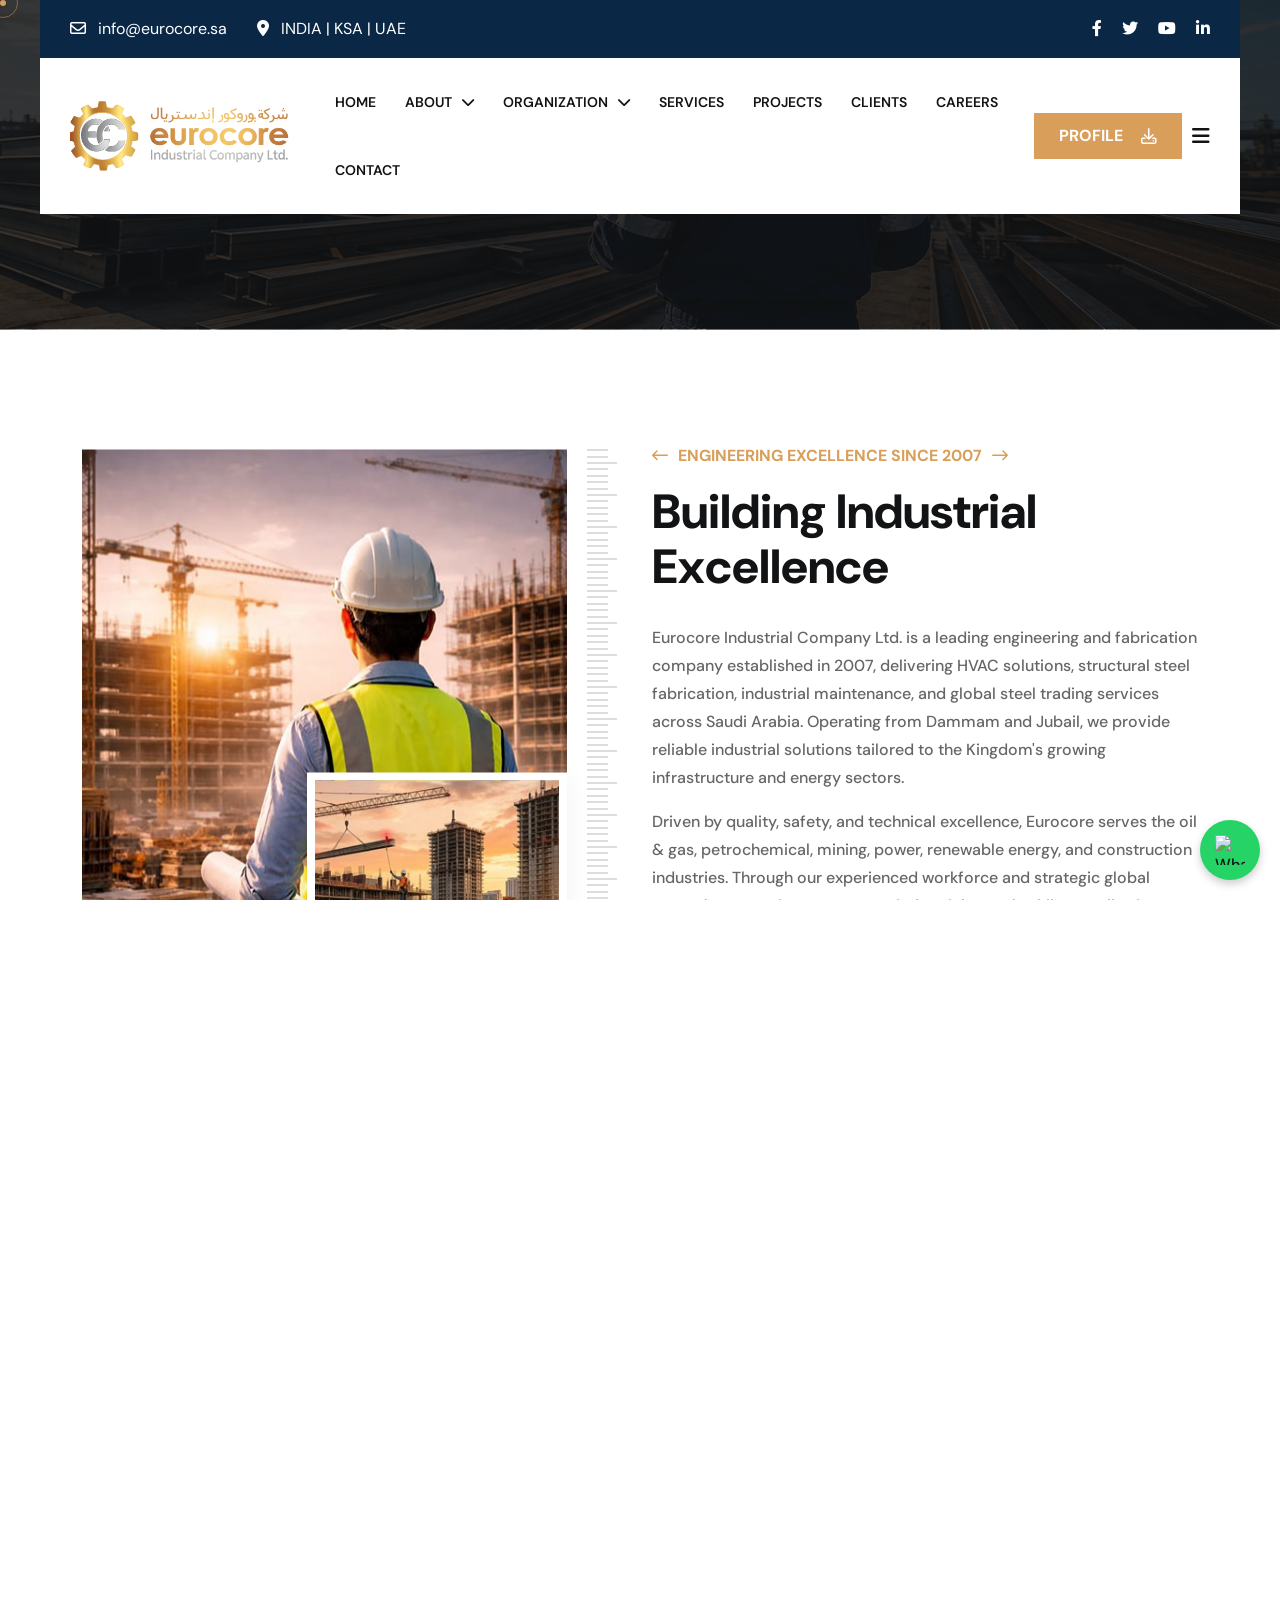
==== commit 4bc85008: "Mail id updation" ====
--- a/about-us.html
+++ b/about-us.html
@@ -110,7 +110,7 @@
                                         <i class="fal fa-envelope"></i>
                                     </div>
                                     <div class="offcanvas__contact-text">
-                                        <a href="mailto:info@eurocoreindustrial.com"><span class="mailto:info@eurocoreindustrial.com">info@eurocoreindustrial.com</span></a>
+                                        <a href="mailto:info@eurocore.sa"><span class="mailto:info@eurocore.sa">info@eurocore.sa</span></a>
                                     </div>
                                 </li>
                                 
@@ -144,7 +144,7 @@
                     <ul class="contact-list">
                         <li>
                             <i class="far fa-envelope"></i>
-                            <a href="mailto:info@eurocoreindustrial.com">info@eurocoreindustrial.com</a>
+                            <a href="mailto:info@eurocore.sa">info@eurocore.sa</a>
                         </li>
                         <li>
                             <i class="fa-sharp fa-solid fa-location-dot"></i>
@@ -582,7 +582,7 @@
                                 <div class="content">
                                     <p>send email</p>
                                     <h3>
-                                        <a href="mailto:info@eurocoreindustrial.com">info@eurocoreindustrial.com</a>
+                                        <a href="mailto:info@eurocore.sa">info@eurocore.sa</a>
                                     </h3>
                                 </div>
                             </div>
--- a/assets/css/main.css
+++ b/assets/css/main.css
@@ -1,10 +1,4 @@
-/*
-Theme Name: Xbuild
-Author: Gramentheme
-Author URI: https://themeforest.net/user/gramentheme
-Description: Eurocore Industrial Company Ltd
-Version: 1.0.0
-*/
+
 /*CSS Table Of Content Ends Here*/
 @import url("https://fonts.googleapis.com/css2?family=DM+Sans:ital,opsz,wght@0,9..40,100..1000;1,9..40,100..1000&display=swap");
 :root {
@@ -7140,7 +7134,7 @@
 
 .sidebar-widget{
     background:#fff;
-    padding:30px;
+    padding:40px;
     border-radius:16px;
     margin-bottom:30px;
     box-shadow:0 5px 20px rgba(0,0,0,.05);
@@ -9280,4 +9274,131 @@
         line-height:1.7;
     }
 
-}+}
+
+/*Contact map section */
+.map-box {
+    overflow: hidden;
+    height: 500px;
+}
+
+.map-box iframe {
+    width: 100%;
+    height: 560px;
+    margin-top: -67px;
+}
+
+
+/*home service section */
+
+.service-section-33 .row {
+    display: flex;
+    flex-wrap: wrap;
+}
+
+.service-section-33 .col-xl-3,
+.service-section-33 .col-lg-4,
+.service-section-33 .col-md-6 {
+    display: flex;
+    margin-bottom: 30px;
+}
+
+.service-card-items-2 {
+    display: flex;
+    flex-direction: column;
+    width: 100%;
+    height: 95%;
+}
+
+.service-content {
+    display: flex;
+    flex-direction: column;
+    flex-grow: 1;
+}
+
+.service-list {
+    flex-grow: 1;
+    margin-bottom: 20px;
+}
+
+.arrow-icon {
+    margin-top: auto;
+}
+
+/*video for hero */
+.video-bg {
+    position: relative;
+    overflow: hidden;
+}
+
+.hero-video {
+    position: absolute;
+    top: 0;
+    left: 0;
+    width: 100%;
+    height: 100%;
+    object-fit: cover;
+    z-index: 1;
+}
+
+/* .video-overlay {
+    position: absolute;
+    top: 0;
+    left: 0;
+    width: 100%;
+    height: 100%;
+    background: rgb(0 0 0 / 5%);
+    z-index: 2;
+} */
+
+.video-bg .row,
+.video-bg .hero-content {
+    position: relative;
+    z-index: 3;
+}
+
+.swiper-slide .hero-content {
+    opacity: 0;
+}
+
+.swiper-slide-active .hero-content {
+    opacity: 1;
+}
+
+
+.video-bg {
+    position: relative;
+    overflow: hidden;
+    min-height: 850px;
+}
+
+.hero-video {
+    position: absolute;
+    inset: 0;
+    width: 100%;
+    height: 100%;
+    z-index: 1;
+}
+
+.hero-video iframe {
+    position:absolute;
+    top:0;
+    left:0;
+    width:100%;
+    height:100%;
+    border:0;
+}
+.video-overlay {
+    position: absolute;
+    inset: 0;
+    background: rgba(0,0,0,0.45);
+    z-index: 2;
+}
+
+/* Hero Section */
+.video-bg {
+    position: relative;
+    overflow: hidden;
+    min-height: 100vh;
+}
+
